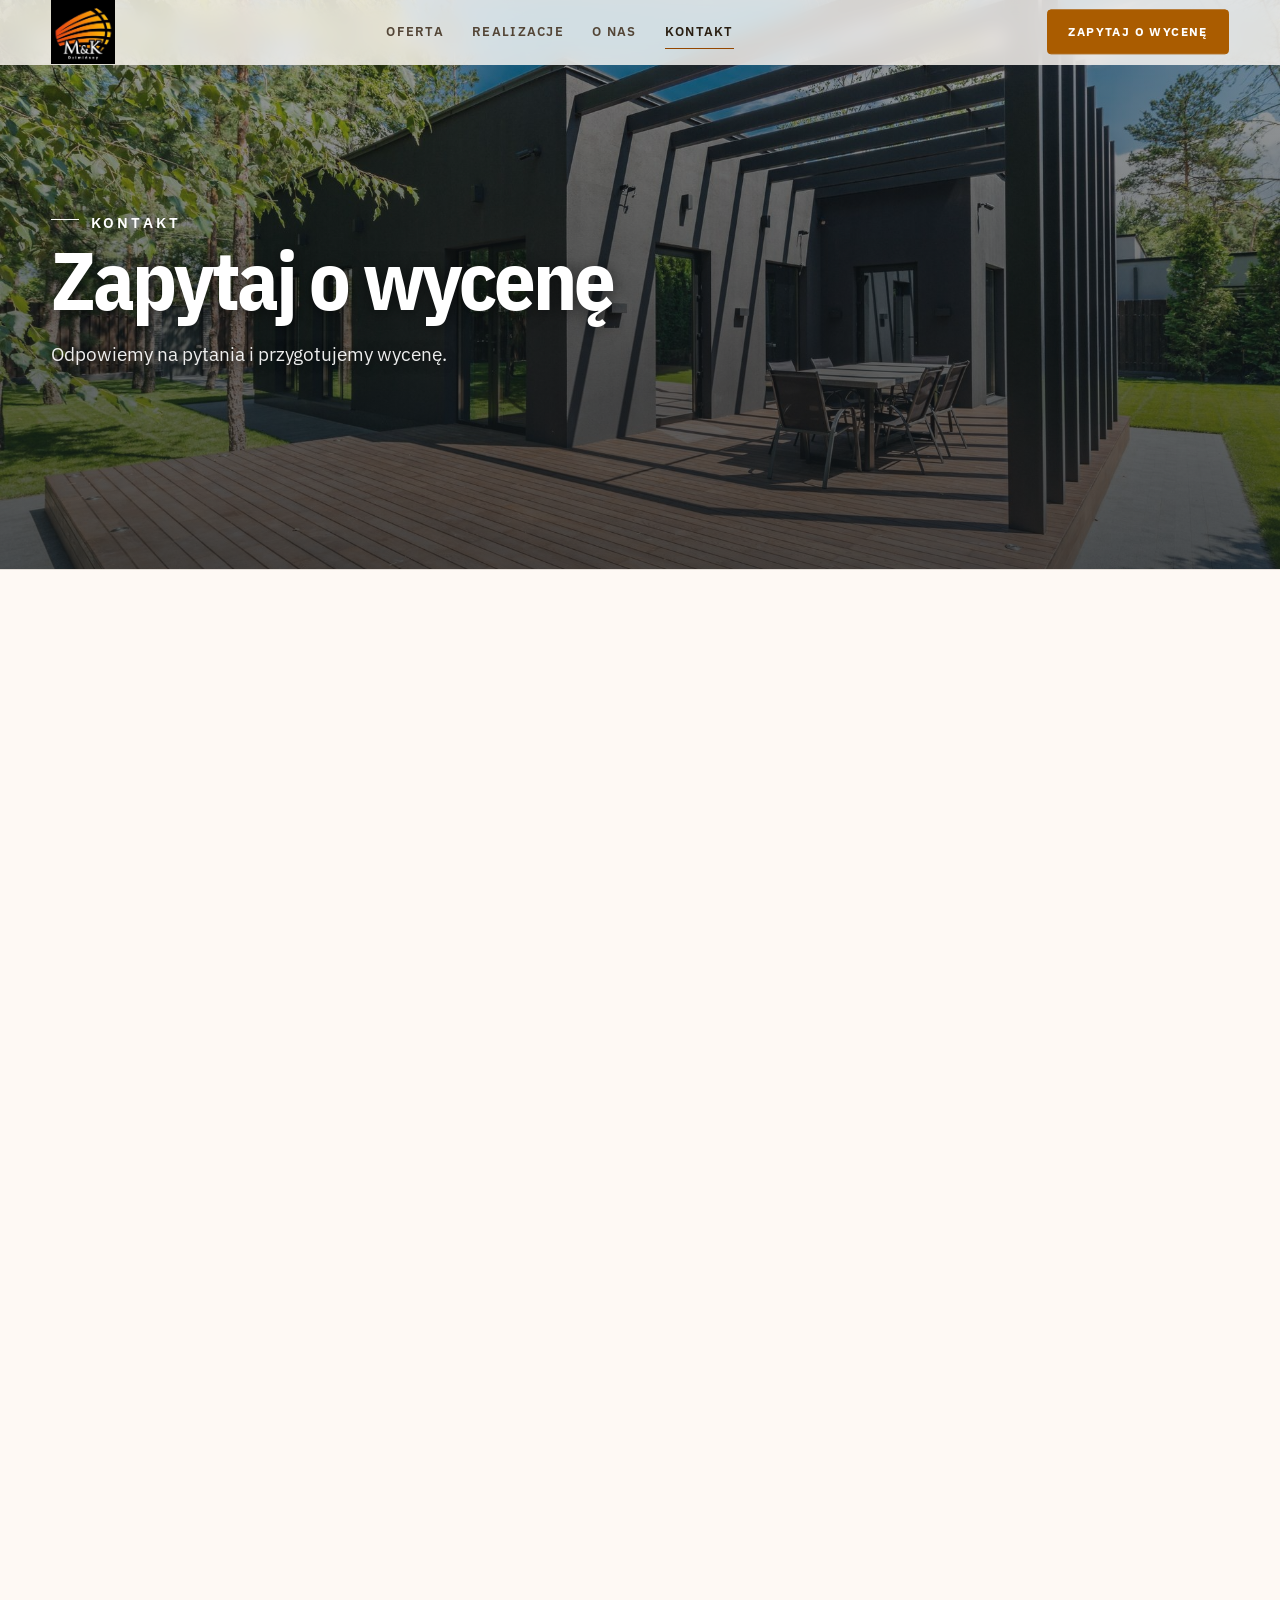
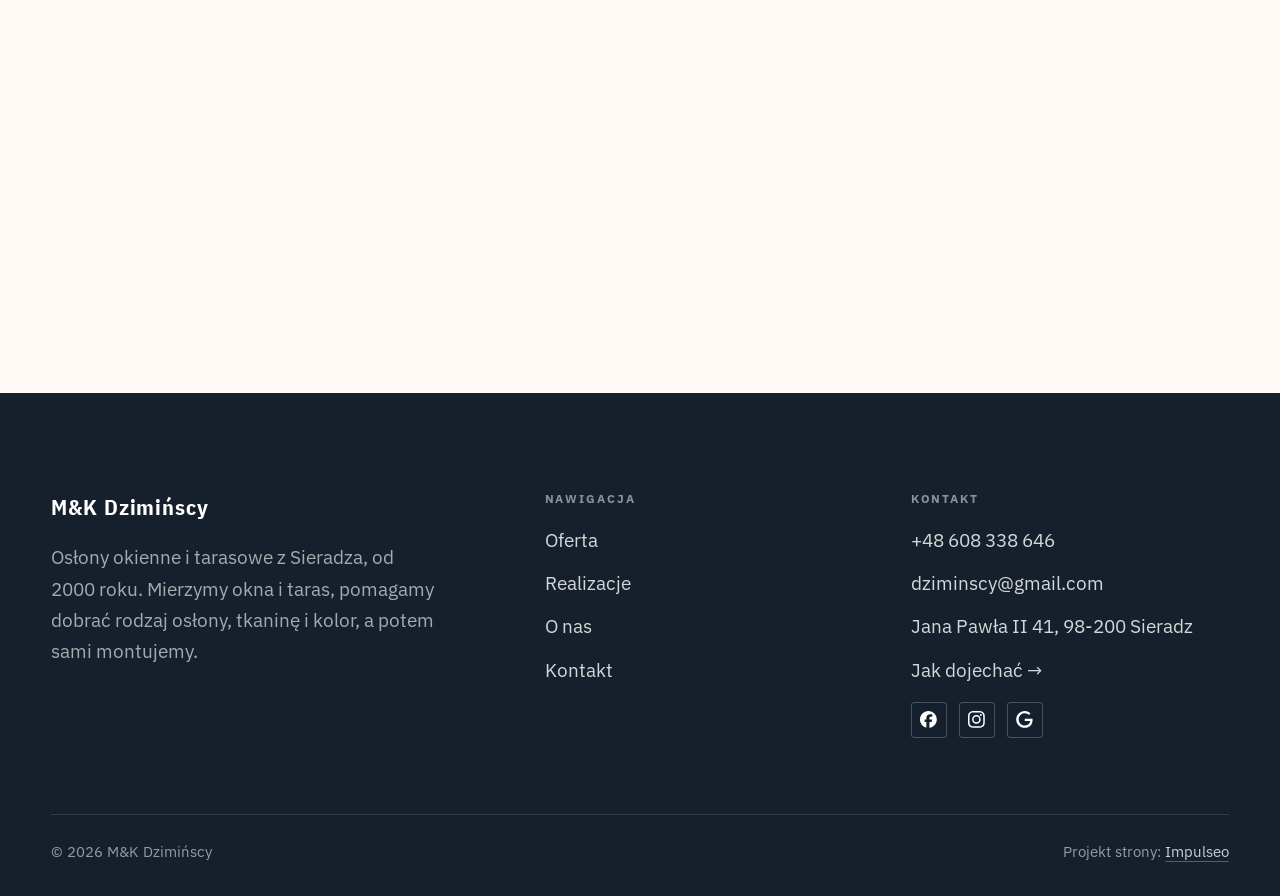
==== kontakt.html @ cc0db83b "Strona demo: m-k-dziminscy" ====
<!DOCTYPE html>
<html lang="pl">
<head>
<meta charset="UTF-8">
<meta name="viewport" content="width=device-width, initial-scale=1.0">
<title>Kontakt - M&amp;K Dzimińscy</title>
<meta name="description" content="Kontakt M&amp;K Dzimińscy - Jana Pawła II 41, 98-200 Sieradz">
<link rel="canonical" href="https://kris20032.github.io/m-k-dziminscy/kontakt.html">
<meta name="robots" content="noindex, nofollow">
<meta property="og:type" content="website">
<meta property="og:locale" content="pl_PL">
<meta property="og:site_name" content="M&amp;K Dzimińscy">
<meta property="og:title" content="Kontakt - M&amp;K Dzimińscy">
<meta property="og:description" content="Kontakt M&amp;K Dzimińscy - Jana Pawła II 41, 98-200 Sieradz">
<meta property="og:url" content="https://kris20032.github.io/m-k-dziminscy/kontakt.html">
<meta property="og:image" content="https://kris20032.github.io/m-k-dziminscy/img/og.jpg">
<meta property="og:image:width" content="1200">
<meta property="og:image:height" content="630">
<meta name="twitter:card" content="summary_large_image">
<link rel="preconnect" href="https://fonts.googleapis.com">
<link rel="preconnect" href="https://fonts.gstatic.com" crossorigin>
<link href="https://fonts.googleapis.com/css2?family=IBM+Plex+Sans+Condensed:wght@500;600;700&family=IBM+Plex+Sans:wght@400;500;600&display=swap" rel="stylesheet">
<link rel="stylesheet" href="assets/styles.css?v=2c5bec6b">
</head>
<body>

<header class="nav">
  <div class="wrap nav-inner">
    <a class="brand brand-has-logo" href="index.html"><img class="brand-logo" src="img/logo.jpg" alt="M&amp;K Dzimińscy" width="567" height="567" decoding="async"></a>
    <nav class="nav-links">
      <a href="oferta.html">Oferta</a>
      <a href="realizacje.html">Realizacje</a>
      <a href="o-nas.html">O nas</a>
      <a href="kontakt.html" class="active" aria-current="page">Kontakt</a>
      <a href="kontakt.html" class="btn btn-accent">Zapytaj o wycenę</a>
    </nav>
    <button class="nav-toggle" aria-label="Menu"><span></span><span></span><span></span></button>
  </div>
</header>

<main>
<section class="pagehead">
  <img src="img/ph3.jpg" alt="M&amp;K Dzimińscy - Zapytaj o wycenę">
  <div class="wrap">
    <span class="eyebrow">Kontakt</span>
    <h1>Zapytaj o wycenę</h1>
    <p>Odpowiemy na pytania i przygotujemy wycenę.</p>
  </div>
</section>
<section>
  <div class="wrap contact-grid">
    <div class="reveal">
      <span class="eyebrow">Dane kontaktowe</span>
      <h2 style="margin:var(--space-4) 0 var(--space-6)">M&K Dzimińscy</h2>
      <div class="info-list">
        <div class="info-row"><div class="ic"><svg class="ico-tel" width="16" height="16" viewBox="0 0 24 24" fill="none" aria-hidden="true"><path d="M6.6 10.8a15.5 15.5 0 0 0 6.6 6.6l2.2-2.2a1 1 0 0 1 1-.24 11.4 11.4 0 0 0 3.6.58 1 1 0 0 1 1 1V20a1 1 0 0 1-1 1A17 17 0 0 1 3 4a1 1 0 0 1 1-1h3.5a1 1 0 0 1 1 1c0 1.25.2 2.46.58 3.6a1 1 0 0 1-.25 1l-2.23 2.2Z" fill="currentColor"/></svg></div><div><div class="lbl">Telefon</div><a class="val" href="tel:+48608338646">+48 608 338 646</a></div></div>
        <div class="info-row"><div class="ic"><svg class="ico-mail" width="16" height="16" viewBox="0 0 24 24" fill="none" aria-hidden="true"><rect x="3.2" y="5.5" width="17.6" height="13" rx="1.6" stroke="currentColor" stroke-width="1.6"/><path d="M4 7l8 6 8-6" stroke="currentColor" stroke-width="1.6" stroke-linecap="round" stroke-linejoin="round"/></svg></div><div><div class="lbl">E-mail</div><a class="val" href="mailto:dziminscy@gmail.com">dziminscy@gmail.com</a></div></div>
        <div class="info-row"><div class="ic"><svg class="ico-pin" width="16" height="16" viewBox="0 0 24 24" fill="none" aria-hidden="true"><path d="M12 21s7-6.1 7-11.5A7 7 0 0 0 5 9.5C5 14.9 12 21 12 21Z" stroke="currentColor" stroke-width="1.6" fill="none"/><circle cx="12" cy="9.5" r="2.4" fill="currentColor"/></svg></div><div><div class="lbl">Adres</div><div class="val">Jana Pawła II 41, 98-200 Sieradz</div></div></div>
      </div>
    </div>
    <div class="reveal">
      <form class="form" action="https://formsubmit.co/dziminscy@gmail.com" method="POST">
        <input type="hidden" name="_subject" value="Zapytanie ze strony M&K Dzimińscy">
        <input type="hidden" name="_captcha" value="false">
        <input type="hidden" name="_template" value="table">
        <div class="fld"><label for="name">Imię / firma</label><input id="name" name="name" type="text" placeholder="np. Jan Kowalski" required></div>
        <div class="fld"><label for="email">E-mail</label><input id="email" name="email" type="email" placeholder="adres@email.pl" required></div>
        <div class="fld"><label for="phone">Telefon</label><input id="phone" name="phone" type="tel" placeholder="+48 ..."></div>
        <div class="fld"><label for="msg">Czego dotyczy zapytanie?</label><textarea id="msg" name="message" placeholder="Napisz krótko, w czym możemy pomóc" required></textarea></div>
        <button type="submit" class="btn btn-accent" style="width:100%;justify-content:center">Wyślij zapytanie <span class="arr">→</span></button>
        <p class="note">Wiadomość trafi bezpośrednio do nas. Można też zadzwonić: +48 608 338 646.</p>
      </form>
    </div>
  </div>
</section>
<section style="padding-top:0">
  <div class="wrap reveal">
    <iframe class="map" title="M&amp;K Dzimińscy - Sieradz" src="https://maps.google.com/maps?q=51.5901275%2C18.7257424&z=15&output=embed" loading="lazy" referrerpolicy="no-referrer-when-downgrade"></iframe>
  </div>
</section>
</main>

<footer>
  <div class="wrap">
    <div class="foot-grid">
      <div class="foot-brand">
        <div class="name">M&K Dzimińscy</div>
        <p>Osłony okienne i tarasowe z Sieradza, od 2000 roku. Mierzymy okna i taras, pomagamy dobrać rodzaj osłony, tkaninę i kolor, a potem sami montujemy.</p>
      </div>
      <div class="foot-col">
        <h4>Nawigacja</h4>
        <a href="oferta.html">Oferta</a>
        <a href="realizacje.html">Realizacje</a>
        <a href="o-nas.html">O nas</a>
        <a href="kontakt.html">Kontakt</a>
      </div>
      <div class="foot-col">
        <h4>Kontakt</h4>
        <a href="tel:+48608338646">+48 608 338 646</a>
        <a href="mailto:dziminscy@gmail.com">dziminscy@gmail.com</a>
        <p>Jana Pawła II 41, 98-200 Sieradz</p>
        <a href="https://maps.google.com/?cid=8143265650761474444&g_mp=Cidnb29nbGUubWFwcy5wbGFjZXMudjEuUGxhY2VzLlNlYXJjaFRleHQQAhgEIAA" target="_blank" rel="noopener">Jak dojechać →</a>
      <div class="foot-soc">
        <a class="soc" href="https://www.facebook.com/roletydziminscy/?locale=pl_PL" target="_blank" rel="noopener" aria-label="Facebook - M&amp;K Dzimińscy"><svg viewBox="0 0 24 24" aria-hidden="true" focusable="false"><path d="M9.101 23.691v-7.98H6.627v-3.667h2.474v-1.58c0-4.085 1.848-5.978 5.858-5.978.401 0 .955.042 1.468.103a8.68 8.68 0 0 1 1.141.195v3.325a8.623 8.623 0 0 0-.653-.036 26.805 26.805 0 0 0-.733-.009c-.707 0-1.259.096-1.675.309a1.686 1.686 0 0 0-.679.622c-.258.42-.374.995-.374 1.752v1.297h3.919l-.386 2.103-.287 1.564h-3.246v8.245C19.396 23.238 24 18.179 24 12.044c0-6.627-5.373-12-12-12s-12 5.373-12 12c0 5.628 3.874 10.35 9.101 11.647Z" fill="currentColor"/></svg></a>
        <a class="soc" href="https://www.instagram.com/roletydziminscy/" target="_blank" rel="noopener" aria-label="Instagram - M&amp;K Dzimińscy"><svg viewBox="0 0 24 24" aria-hidden="true" focusable="false"><path d="M7.0301.084c-1.2768.0602-2.1487.264-2.911.5634-.7888.3075-1.4575.72-2.1228 1.3877-.6652.6677-1.075 1.3368-1.3802 2.127-.2954.7638-.4956 1.6365-.552 2.914-.0564 1.2775-.0689 1.6882-.0626 4.947.0062 3.2586.0206 3.6671.0825 4.9473.061 1.2765.264 2.1482.5635 2.9107.308.7889.72 1.4573 1.388 2.1228.6679.6655 1.3365 1.0743 2.1285 1.38.7632.295 1.6361.4961 2.9134.552 1.2773.056 1.6884.069 4.9462.0627 3.2578-.0062 3.668-.0207 4.9478-.0814 1.28-.0607 2.147-.2652 2.9098-.5633.7889-.3086 1.4578-.72 2.1228-1.3881.665-.6682 1.0745-1.3378 1.3795-2.1284.2957-.7632.4966-1.636.552-2.9124.056-1.2809.0692-1.6898.063-4.948-.0063-3.2583-.021-3.6668-.0817-4.9465-.0607-1.2797-.264-2.1487-.5633-2.9117-.3084-.7889-.72-1.4568-1.3876-2.1228C21.2982 1.33 20.628.9208 19.8378.6165 19.074.321 18.2017.1197 16.9244.0645 15.6471.0093 15.236-.005 11.977.0014 8.718.0076 8.31.0215 7.0301.0839m.1402 21.6932c-1.17-.0509-1.8053-.2453-2.2287-.408-.5606-.216-.96-.4771-1.3819-.895-.422-.4178-.6811-.8186-.9-1.378-.1644-.4234-.3624-1.058-.4171-2.228-.0595-1.2645-.072-1.6442-.079-4.848-.007-3.2037.0053-3.583.0607-4.848.05-1.169.2456-1.805.408-2.2282.216-.5613.4762-.96.895-1.3816.4188-.4217.8184-.6814 1.3783-.9003.423-.1651 1.0575-.3614 2.227-.4171 1.2655-.06 1.6447-.072 4.848-.079 3.2033-.007 3.5835.005 4.8495.0608 1.169.0508 1.8053.2445 2.228.408.5608.216.96.4754 1.3816.895.4217.4194.6816.8176.9005 1.3787.1653.4217.3617 1.056.4169 2.2263.0602 1.2655.0739 1.645.0796 4.848.0058 3.203-.0055 3.5834-.061 4.848-.051 1.17-.245 1.8055-.408 2.2294-.216.5604-.4763.96-.8954 1.3814-.419.4215-.8181.6811-1.3783.9-.4224.1649-1.0577.3617-2.2262.4174-1.2656.0595-1.6448.072-4.8493.079-3.2045.007-3.5825-.006-4.848-.0608M16.953 5.5864A1.44 1.44 0 1 0 18.39 4.144a1.44 1.44 0 0 0-1.437 1.4424M5.8385 12.012c.0067 3.4032 2.7706 6.1557 6.173 6.1493 3.4026-.0065 6.157-2.7701 6.1506-6.1733-.0065-3.4032-2.771-6.1565-6.174-6.1498-3.403.0067-6.156 2.771-6.1496 6.1738M8 12.0077a4 4 0 1 1 4.008 3.9921A3.9996 3.9996 0 0 1 8 12.0077" fill="currentColor"/></svg></a>
        <a class="soc" href="https://maps.google.com/?cid=8143265650761474444&g_mp=Cidnb29nbGUubWFwcy5wbGFjZXMudjEuUGxhY2VzLlNlYXJjaFRleHQQAhgEIAA" target="_blank" rel="noopener" aria-label="Google - M&amp;K Dzimińscy"><svg viewBox="0 0 24 24" aria-hidden="true" focusable="false"><path d="M12.48 10.92v3.28h7.84c-.24 1.84-.853 3.187-1.787 4.133-1.147 1.147-2.933 2.4-6.053 2.4-4.827 0-8.6-3.893-8.6-8.72s3.773-8.72 8.6-8.72c2.6 0 4.507 1.027 5.907 2.347l2.307-2.307C18.747 1.44 16.133 0 12.48 0 5.867 0 .307 5.387.307 12s5.56 12 12.173 12c3.573 0 6.267-1.173 8.373-3.36 2.16-2.16 2.84-5.213 2.84-7.667 0-.76-.053-1.467-.173-2.053H12.48z" fill="currentColor"/></svg></a>
      </div>
      </div>
    </div>
    <div class="foot-bot">
      <span>© 2026 M&K Dzimińscy</span>
      <span>Projekt strony: <a class="foot-credit" href="https://impulseo.pl" target="_blank" rel="noopener">Impulseo</a></span>
    </div>
  </div>
</footer>
<div class="sticky-reserve"><a class="sr-book" href="kontakt.html">Zapytaj o wycenę</a><a class="sr-call" href="tel:+48608338646" aria-label="Zadzwoń"><svg class="ico-tel" width="16" height="16" viewBox="0 0 24 24" fill="none" aria-hidden="true"><path d="M6.6 10.8a15.5 15.5 0 0 0 6.6 6.6l2.2-2.2a1 1 0 0 1 1-.24 11.4 11.4 0 0 0 3.6.58 1 1 0 0 1 1 1V20a1 1 0 0 1-1 1A17 17 0 0 1 3 4a1 1 0 0 1 1-1h3.5a1 1 0 0 1 1 1c0 1.25.2 2.46.58 3.6a1 1 0 0 1-.25 1l-2.23 2.2Z" fill="currentColor"/></svg></a></div>
<div class="demo-wazne" data-do="2026-11-04" data-cykl="3" hidden><svg class="dw-ico" width="13" height="13" viewBox="0 0 24 24" fill="none" aria-hidden="true"><circle cx="12" cy="12" r="8.6" stroke="currentColor" stroke-width="1.8"/><path d="M12 7.2V12l3.3 2" stroke="currentColor" stroke-width="1.8" stroke-linecap="round"/></svg><span class="dw-txt"></span></div>

<script src="assets/main.js"></script>
</body>
</html>
---- assets/styles.css ----
/* ============================================================
   STOLBASZ — premium, architektoniczny B2B fit-out
   Jasna paleta, zero brązu. System wg premium-web-craft.
   Projekt strony: Impulseo (impulseo.pl)
   ============================================================ */

:root{
  /* PALETA — jasna, architektoniczna, chłodna */
  --paper:#F4F7FA;          /* główne tło */
  --paper-2:#E7EDF3;        /* sekcje alternatywne (chłodny jasny szary) */
  --paper-3:#E7EDF3;        /* delikatne wypełnienia */
  --ink:#16202C;            /* tekst główny — chłodny grafit */
  --ink-soft:#3A4654;       /* nagłówki drugorzędne */
  --muted:#5C6672;          /* tekst poboczny */
  --line:rgba(22,32,44,.12);/* hairline */
  --accent:#235E96;         /* stonowany petrol-slate — jedyny akcent */
  --accent-d:#1A4A78;
  --accent-soft:rgba(35,94,150,.10);
  --dark:#16202C;           /* sekcje ciemne (stopka/CTA) */

  /* HOVER ZDJĘĆ — JEDEN standard dla całego silnika (decyzja K. 04.08.2026, artefakt z wariantami).
     AKTUALNE (K.+Szymon 09.08.2026, wybór z artefaktu 6 wariantów): zoom 1.05 przy 1.4s -
     przy tak długim czasie mocniejszy kadr NIE skacze, tylko „oddycha". Poprzedni standard
     (1.02 / .55s z 04.08) odbierany jako dynamiczny i szybki.
     Spoczynek lekko przygaszony, ale TYLKO tam, gdzie jest mysz (@media hover:hover) —
     na telefonie zdjęcia zostają w pełnej jasności. */
  --img-zoom:1.05;                   /* K.+Szymon 09.08: wariant F z artefaktu porównawczego */
  --img-rest:brightness(.95) saturate(.99);
  --img-hot:brightness(1.06) saturate(1.05);
  --img-dur:1.4s;                    /* K.+Szymon 09.08 (wariant F): powoli = elegancko */
  --img-ease:cubic-bezier(.16,.84,.44,1);  /* miękki ogon, efekt „oddychania" */

  /* ODSTĘPY — skala 4/8 */
  --space-1:4px; --space-2:8px; --space-3:12px; --space-4:16px; --space-5:24px;
  --space-6:32px; --space-7:48px; --space-8:64px; --space-9:96px; --space-10:128px;

  /* TYPOGRAFIA — fluid clamp() (skala podbita 16.07.2026: większe, czytelniejsze litery — uwaga Adama) */
  --text-sm:clamp(.9rem,.87rem + .12vw,1rem);
  --text-base:clamp(1.08rem,1.04rem + .18vw,1.2rem);
  --text-lg:clamp(1.24rem,1.15rem + .34vw,1.44rem);
  --text-h3:clamp(1.34rem,1.22rem + .55vw,1.66rem);
  --text-h2:clamp(2.1rem,1.66rem + 2.1vw,3.1rem);
  --text-h1:clamp(2.9rem,2.1rem + 4vw,5.1rem);

  /* PROMIENIE — architektoniczne, raczej ostre */
  --r-sm:3px; --r-md:6px; --r-lg:10px;

  /* RUCH */
  --ease:cubic-bezier(.25,.46,.45,.94); --dur:.24s;

  /* CIENIE — miękkie, warstwowe */
  --sh-sm:0 1px 2px rgba(16,24,32,.04), 0 2px 8px rgba(16,24,32,.05);
  --sh-md:0 2px 6px rgba(16,24,32,.05), 0 12px 28px -8px rgba(16,24,32,.12);
  --sh-lg:0 6px 14px rgba(16,24,32,.07), 0 26px 56px -18px rgba(16,24,32,.22);

  --hairline:1px solid var(--line);

  --font-display:'IBM Plex Sans Condensed','IBM Plex Sans',sans-serif;
  --font-body:'IBM Plex Sans',sans-serif;
}

*{box-sizing:border-box;margin:0;padding:0}
html{scroll-behavior:smooth}
body{
  font-family:var(--font-body);
  font-size:var(--text-base);
  line-height:1.65;
  color:var(--ink);
  background:var(--paper);
  -webkit-font-smoothing:antialiased;
  text-rendering:optimizeLegibility;
}
img{max-width:100%;height:auto;display:block}  /* height:auto = width/height z atrybutów trzyma proporcje (TOP#12) */
a{color:inherit;text-decoration:none}

.wrap{width:min(92%,1180px);margin-inline:auto}
section{padding-block:clamp(52px,6.5vw,96px)}

h1,h2,h3{font-family:var(--font-display);font-weight:700;line-height:1.08;letter-spacing:-.02em;color:var(--ink)}
h1{font-size:var(--text-h1);letter-spacing:-.035em}
h2{font-size:var(--text-h2);letter-spacing:-.025em}
h3{font-size:var(--text-h3)}
/* MIARA — długość wiersza. WCAG 2.2 SC 1.4.8: max 80 znaków; Butterick: 45–90.
   68ch daje realnie 72–78 znaków polskiego tekstu, czyli z zapasem pod granicą.
   Wcześniej limit miał TYLKO <p> — <li>, <blockquote> i <dd> nie miały żadnego,
   i to jedyny powód, dla którego 23 bloki na dwóch oddanych stronach jadą po
   83–106 znaków w wierszu (pomiar 07.08.2026, bramka `miara`).
   ⚠️ Listy i definicje ograniczamy TYLKO bez klasy: `ul`/`ol` z klasą to u nas
   układ (siatki kafli, menu), a nie tekst ciągły — tam miarę wyznacza układ. */
/* 60ch, nie 68ch (K. 10.08): po zmianie fontów na węższe kroje (DM Sans i spółka)
   w 68ch mieściło się ~90 znaków - bramka pikselowa słusznie zgłaszała przekroczenie
   granicy 80. Pomiar na żywej przeglądarce: 60ch = 90 znaków, 53ch = ~78 znaków, czyli normę WCAG 1.4.8. */
:root{ --miara:53ch }
p{max-width:min(100%,var(--miara))}
blockquote,
ul:not([class])>li, ol:not([class])>li,
dl:not([class])>dd{max-width:min(100%,var(--miara))}

/* ⚠️ Świadomie BEZ wyjątku `.tile p,.card p,.svc p{max-width:none}`, choć nasuwa się sam:
   te akapity BYŁY już ograniczone (stare `p{max-width:65ch}`), więc „wyjątek" nie odblokowałby
   niczego nowego — tylko ROZLUŹNIŁ stan sprzed zmiany na wszystkich demach naraz.
   `figcaption` żadna z reguł wyżej nie dotyczy, więc też nie potrzebuje zwolnienia. */

/* ŁAMANIE. `balance` wyrównuje długości wierszy w nagłówku, `pretty` pilnuje ostatniego
   wiersza akapitu, żeby nie został w nim jeden wyraz. Obsługiwane od Chrome 117 /
   Safari 17.5; starsze przeglądarki po prostu ignorują tę własność.
   `text-wrap:pretty` nie występowało dotąd ANI RAZ w silniku ani w repo klientów. */
h1,h2,h3,.lead,.lede{text-wrap:balance}
p,li,blockquote,dd{text-wrap:pretty}

.eyebrow{
  font-family:var(--font-body);
  font-size:var(--text-sm);
  font-weight:600;
  letter-spacing:.18em;
  text-transform:uppercase;
  color:var(--accent);
  display:inline-flex;align-items:center;gap:var(--space-3);
}
/* flex:none + margin-top = kreska trzyma się PIERWSZEJ linii. Wcześniej align-items:center
   centrowało ją względem całego bloku i przy zawinięciu (długi kicker typu
   „…WNĘTRZ · LESZNO · OD 2019") druga linia lądowała z brzydkim wcięciem. */
.eyebrow{align-items:flex-start}
.eyebrow>*,.eyebrow{text-wrap:balance}   /* dlugi kicker lamal sie na sierote typu samo „2019" w drugiej linii */
.eyebrow::before{content:"";width:28px;height:1px;background:var(--accent);display:inline-block;flex:none;margin-top:.62em}

.muted{color:var(--muted)}
.lead{font-size:var(--text-lg);line-height:1.55;color:var(--ink-soft);max-width:50ch}

/* ---------- BUTTONS ---------- */
.btn{
  display:inline-flex;align-items:center;gap:var(--space-2);
  font-weight:600;font-size:var(--text-sm);letter-spacing:.02em;
  padding:var(--space-4) var(--space-6);
  border-radius:var(--r-sm);
  transition:transform var(--dur) var(--ease),box-shadow var(--dur) var(--ease),background var(--dur) var(--ease);
  cursor:pointer;border:1px solid transparent;
}
.btn-accent{background:var(--accent);color:#fff;box-shadow:var(--sh-sm)}
.btn-accent:hover{background:var(--accent-d);transform:translateY(-2px);box-shadow:var(--sh-md)}
.btn-accent:active{transform:translateY(0);box-shadow:var(--sh-sm)}
.btn-ghost{background:transparent;color:var(--ink);border-color:var(--line)}
.btn-ghost:hover{border-color:var(--accent);color:var(--accent);transform:translateY(-2px)}
.btn-light{background:#fff;color:var(--ink);box-shadow:var(--sh-sm)}
.btn-light:hover{transform:translateY(-2px);box-shadow:var(--sh-md)}
.btn .arr{transition:transform var(--dur) var(--ease)}
.btn:hover .arr{transform:translateX(4px)}

/* ---------- NAV ---------- */
.nav{
  position:sticky;top:0;z-index:50;
  background:color-mix(in srgb,var(--paper) 88%,transparent);
  backdrop-filter:saturate(140%) blur(10px);
  border-bottom:var(--hairline);
}
.nav-inner{display:flex;align-items:center;justify-content:space-between;gap:var(--space-5);height:72px}
/* ANTY-NACHODZENIE (K. 05.08.2026): długa nazwa firmy + przycisk z pełnym numerem nie mieściły się w pasku
   i flex ściskał linki PONIŻEJ ich treści - "Kontakt" wchodził na ramkę "Zadzwoń +48 ...". Teraz ustępuje
   nazwa marki (skrót wielokropkiem), a menu i przycisk nigdy się nie kurczą ani nie zachodzą na siebie. */
.brand{display:flex;flex-direction:column;line-height:1;min-width:0;flex:0 1 auto}
.brand .name{font-family:var(--font-display);font-weight:800;font-size:1.35rem;letter-spacing:.04em;white-space:nowrap;overflow:hidden;text-overflow:ellipsis}
.brand .sub{font-size:.62rem;letter-spacing:.34em;text-transform:uppercase;color:var(--muted);margin-top:5px;white-space:nowrap;overflow:hidden;text-overflow:ellipsis}
.nav-links{display:flex;align-items:center;gap:var(--space-6);flex:0 0 auto}
.nav-links a{font-size:var(--text-sm);font-weight:500;color:var(--ink-soft);position:relative;padding-block:4px;white-space:nowrap;transition:color var(--dur) var(--ease)}
.nav-links a::after{content:"";position:absolute;left:0;bottom:0;width:0;height:1.5px;background:var(--accent);transition:width var(--dur) var(--ease)}
.nav-links a:hover,.nav-links a.active{color:var(--ink)}
.nav-links a:hover::after,.nav-links a.active::after{width:100%}
.nav-links .btn{padding:var(--space-2) var(--space-5)}
/* przyciski w nav: właściwy kolor (przebij .nav-links a) + bez podkreślenia */
.nav-links a.btn-accent{color:#fff}
.nav-links a.btn-ghost,.nav-links a.btn-light{color:var(--ink)}
/* CTA w pasku: NIE podkreślenie spod linków menu, ale ten sam przelatujący błysk,
   co na wszystkich innych przyciskach (zgłoszenie K. 13.08.2026 - „na hero jest efekt
   światła przechodzącego przez przycisk, na navbarze go nie ma, a mają być identyczne").
   Reguła `.nav-links a::after` jest silniejsza od `.btn::after`, więc trzeba jej
   geometrię wyzerować i wpisać połysk z nazwy - samo `display:none` gasiło efekt. */
.nav-links a.btn::after{
  display:block;content:"";position:absolute;inset:0;z-index:-1;pointer-events:none;
  width:auto;height:auto;border-radius:inherit;   /* kasuje geometrię podkreślenia (width:0;height:1.5px) */
  background:linear-gradient(100deg,transparent 32%,rgba(255,255,255,.20) 50%,transparent 68%);
  translate:-120% 0}
@media (prefers-reduced-motion:no-preference){
  .nav-links a.btn:hover::after{translate:120% 0;transition:translate .75s var(--mt-ease,cubic-bezier(.16,.84,.44,1))}
}
.nav-toggle{display:none;background:none;border:none;cursor:pointer;flex-direction:column;gap:5px;padding:8px}
.nav-toggle span{width:24px;height:2px;background:var(--ink);transition:var(--dur)}
/* Ciasny zakres MIĘDZY menu mobilnym a pełnym pulpitem: zbijamy odstępy i nazwę marki,
   żeby wszystko zmieściło się naturalnie, zanim w ogóle dojdzie do skracania wielokropkiem. */
@media(max-width:1280px) and (min-width:921px){
  .nav-links{gap:var(--space-4)}
  .nav-links .btn{padding:var(--space-2) var(--space-4)}
  .brand .name{font-size:1.15rem}
}

/* ---------- HERO (split) ---------- */
.hero{position:relative;overflow:hidden;border-bottom:var(--hairline)}
.hero-grid{display:grid;grid-template-columns:1.05fr .95fr;gap:clamp(24px,4vw,60px);align-items:center;
  padding-block:clamp(36px,4.5vw,64px)}
.hero-copy .eyebrow{margin-bottom:var(--space-5)}
.hero-copy h1{margin-bottom:var(--space-5)}
.hero-copy .lead{margin-bottom:var(--space-7)}
.hero-actions{display:flex;flex-wrap:wrap;gap:var(--space-4)}
.hero-art{position:relative;aspect-ratio:4/3;border-radius:var(--r-lg);overflow:hidden;box-shadow:var(--sh-lg)}
.hero-art img{width:100%;height:100%;object-fit:cover}
.hero-art::after{content:"";position:absolute;inset:0;background:linear-gradient(180deg,transparent 55%,rgba(18,24,28,.28))}
.hero-badge{position:absolute;left:var(--space-5);bottom:var(--space-5);z-index:2;
  background:rgba(252,252,251,.94);backdrop-filter:blur(4px);
  border-radius:var(--r-md);padding:var(--space-4) var(--space-5);box-shadow:var(--sh-md);max-width:78%}
.hero-badge strong{display:block;font-family:var(--font-display);font-size:1rem;letter-spacing:-.01em}
.hero-badge span{font-size:var(--text-sm);color:var(--muted)}

/* ---------- HERO duży / kinowy (strona główna) ---------- */
.hero-cine{position:relative;min-height:clamp(560px,82vh,840px);min-height:clamp(560px,82svh,840px);display:flex;align-items:center;overflow:hidden;border-bottom:var(--hairline)}
.hero-cine>img{position:absolute;inset:0;width:100%;height:100%;object-fit:cover;z-index:0}
.hero-cine::after{content:"";position:absolute;inset:0;z-index:1;
  background:linear-gradient(95deg,rgba(13,18,23,.86) 0%,rgba(13,18,23,.64) 32%,rgba(13,18,23,.24) 62%,rgba(13,18,23,.04) 100%)}
.hero-cine .wrap{position:relative;z-index:2;padding-block:var(--space-8)}
.hero-cine .hero-copy{max-width:660px}
.hero-cine .eyebrow{color:#fff;margin-bottom:var(--space-5)}
.hero-cine .eyebrow::before{background:#fff}
.hero-cine h1{color:#fff;margin-bottom:var(--space-5);font-size:clamp(2.9rem,2rem + 4.4vw,5.2rem);text-wrap:balance}
.hero-cine .lead{color:rgba(255,255,255,.92);max-width:48ch;margin-bottom:var(--space-7)}
.hero-cine .hero-actions{display:flex;flex-wrap:wrap;gap:var(--space-4)}
/* NISKIE OKNO (laptop z dokiem i paskami przeglądarki ma ~700-780 px wysokości widoku):
   H1 do 5.2rem + długi lead nie mieściły się i przyciski wypadały POD krawędź ekranu -
   klient widział stronę bez ani jednego CTA. Skalujemy w dół, zamiast przycinać treść. */
@media(min-width:821px) and (max-height:820px){
  .hero-cine{min-height:clamp(520px,94svh,780px)}
  .hero-cine .wrap{padding-block:var(--space-6)}
  .hero-cine h1{font-size:clamp(2.2rem,1.5rem + 2.6vw,3.6rem);margin-bottom:var(--space-4)}
  .hero-cine .eyebrow{margin-bottom:var(--space-4)}
  .hero-cine .lead{margin-bottom:var(--space-5);max-width:44ch}
}
@media(max-width:680px){
  .hero-cine{min-height:clamp(520px,76vh,640px);min-height:clamp(520px,76svh,640px);align-items:flex-end}
  .hero-cine::after{background:linear-gradient(0deg,rgba(13,18,23,.9) 6%,rgba(13,18,23,.45) 55%,rgba(13,18,23,.25) 100%)}
  .hero-cine .wrap{padding-bottom:var(--space-9)}
  /* TELEFON (~90% oglądających): lead potrafił zająć 8 linii i zepchnąć CTA poza pierwszy ekran.
     Zwężamy interlinię i skalę - treści nie ucinamy, bo to ona sprzedaje. */
  .hero-cine .lead{font-size:.98rem;line-height:1.5;margin-bottom:var(--space-5)}
  .hero-cine .eyebrow{font-size:.72rem;letter-spacing:.13em;margin-bottom:var(--space-4)}
  .hero-cine .eyebrow::before{width:20px}
  .hero-cine h1{margin-bottom:var(--space-4)}
}

/* full-bleed hero variant (podstrony) */
.pagehead{position:relative;min-height:46vh;min-height:46svh;display:flex;align-items:flex-end;overflow:hidden;border-bottom:var(--hairline)}
.pagehead img{position:absolute;inset:0;width:100%;height:100%;object-fit:cover}
/* 10.08.2026 (decyzja K.): mocniejsze przyciemnienie + cień pod tekstem. Bramka mierzyła na
   nagłówkach podstron 3,38-3,43:1 przy wymaganych 4,5 — jasne zdjęcie (hala, śnieg, niebo)
   podchodziło pod biały tekst. Zdjęcia klientów są różne, więc kontrast musi dawać WARSTWA,
   a nie szczęśliwy dobór kadru. */
.pagehead::after{content:"";position:absolute;inset:0;background:linear-gradient(180deg,rgba(18,24,28,.40),rgba(18,24,28,.76))}
.pagehead .wrap{position:relative;z-index:2;padding-block:var(--space-9);color:#fff}
.pagehead h1{color:#fff;max-width:18ch;text-shadow:0 2px 16px rgba(0,0,0,.55)}
.pagehead .eyebrow{color:#fff}
.pagehead .eyebrow::before{background:#fff}
.pagehead p{color:rgba(255,255,255,.92);margin-top:var(--space-4);max-width:54ch;text-shadow:0 1px 12px rgba(0,0,0,.5)}

/* ---------- STRIP (pasek skrótów / liczby) ---------- */
.strip{background:var(--dark);color:#fff}
/* PASEK HASEŁ — standard 04.08.2026 (decyzja K.): 5 haseł w JEDNYM rzędzie, tekst WYŚRODKOWANY,
   węższe marginesy boczne niż reszta strony (pasek ma iść szerzej), równe wysokości kolumn. */
.strip .wrap{width:min(96%,1440px);display:grid;grid-template-columns:repeat(5,1fr);
  gap:var(--space-5);padding-block:var(--space-7);align-items:stretch}
.strip .item .k{font-family:var(--font-display);font-size:clamp(1.05rem,.82rem + .85vw,1.55rem);
  font-weight:800;letter-spacing:-.02em;color:#fff;line-height:1.18;text-wrap:balance}
.strip .item .v{font-size:var(--text-sm);color:rgba(255,255,255,.66);margin-top:var(--space-2);line-height:1.4}
.strip .item{border-left:2px solid var(--accent);padding-inline:var(--space-4);
  text-align:center;display:flex;flex-direction:column;justify-content:center}
/* liczba kolumn = liczba haseł, żeby ostatnie nie zostawało samo w drugim rzędzie.
   Klasę n-N nadaje multipage.py; domyślnie (bez klasy) pasek jest 5-kolumnowy. */
.strip.n-2 .wrap{grid-template-columns:repeat(2,1fr)}
.strip.n-3 .wrap{grid-template-columns:repeat(3,1fr)}
.strip.n-4 .wrap{grid-template-columns:repeat(4,1fr);gap:var(--space-6)}
.strip.n-4 .item .k{font-size:clamp(1.3rem,1rem + 1.1vw,2rem)}
.strip.n-6 .wrap{grid-template-columns:repeat(6,1fr);gap:var(--space-4)}
.strip.n-6 .item .k{font-size:clamp(.98rem,.8rem + .7vw,1.35rem)}
/* równe łamanie: zamiast "długa linia + jedno słowo" obie linie zbliżonej długości */
.strip .item .k{text-wrap:balance}

/* ---------- SECTION HEAD ---------- */
.head{max-width:48rem;margin-bottom:var(--space-8)}
.head.center{margin-inline:auto;text-align:center}
.head .eyebrow{margin-bottom:var(--space-4)}
.head h2{margin-bottom:var(--space-4)}
.head p{color:var(--muted);font-size:var(--text-lg);line-height:1.55}
.head.center p{margin-inline:auto}

/* ---------- INTRO SPLIT ---------- */
.split{display:grid;grid-template-columns:.92fr 1.08fr;gap:clamp(28px,5vw,80px);align-items:center}
.split.rev{grid-template-columns:1.08fr .92fr}
.split.rev .split-art{order:-1}
.split-art{position:relative;aspect-ratio:5/4;border-radius:var(--r-lg);overflow:hidden;box-shadow:var(--sh-lg)}
.split-art img{width:100%;height:100%;object-fit:cover}
.split-copy h2{margin-bottom:var(--space-5)}
.split-copy p+p{margin-top:var(--space-4)}
.split-copy .btn{margin-top:var(--space-6)}

/* ---------- SERVICES (zakres) ---------- */
.svc-grid{display:grid;grid-template-columns:repeat(auto-fit,minmax(280px,1fr));gap:var(--space-5)}
.svc{background:#fff;border:var(--hairline);border-radius:var(--r-md);padding:var(--space-7) var(--space-6);
  transition:transform var(--dur) var(--ease),box-shadow var(--dur) var(--ease),border-color var(--dur) var(--ease);
  position:relative;overflow:hidden}
.svc::before{content:"";position:absolute;left:0;top:0;width:3px;height:0;background:var(--accent);transition:height var(--dur) var(--ease)}
.svc:hover{transform:translateY(-4px);box-shadow:var(--sh-md);border-color:transparent}
.svc:hover::before{height:100%}
.svc .ic{font-family:var(--font-display);font-size:.8rem;font-weight:700;letter-spacing:.12em;color:var(--accent);margin-bottom:var(--space-4)}
.svc h3{margin-bottom:var(--space-3);font-size:1.22rem}
.svc p{color:var(--muted);font-size:var(--text-base);line-height:1.6}

/* big detailed service rows */
.svc-row{display:grid;grid-template-columns:.8fr 1.2fr;gap:clamp(20px,4vw,60px);align-items:center;padding-block:var(--space-8)}
.svc-row+.svc-row{border-top:var(--hairline)}
.svc-row.rev{grid-template-columns:1.2fr .8fr}
/* Naprzemienny układ wierszy oferty: co drugi wiersz ma zdjęcie po PRAWEJ.
   Było `order:-1` — martwy kod, bo zdjęcie i tak jest pierwszym dzieckiem w HTML,
   więc wszystkie wiersze wyglądały identycznie (zdjęcie zawsze z lewej), a `rev`
   zmieniało tylko szerokość kolumn. Znalezione 29.07.2026 przy różnicowaniu kierunków
   animacji (pomiar pozycji: art.mid 390/502 przy row.mid 756 — zawsze lewa strona). */
.svc-row.rev .svc-row-art{order:2}
.svc-row-art{aspect-ratio:4/3;border-radius:var(--r-md);overflow:hidden;box-shadow:var(--sh-md)}
.svc-row-art img{width:100%;height:100%;object-fit:cover}
.svc-row h3{font-size:1.5rem;margin-bottom:var(--space-4)}
.svc-row .num{font-family:var(--font-display);font-size:.85rem;font-weight:700;letter-spacing:.14em;color:var(--accent);display:block;margin-bottom:var(--space-3)}
.svc-row ul{list-style:none;margin-top:var(--space-4);display:flex;flex-direction:column;gap:var(--space-2)}
.svc-row li{position:relative;padding-left:var(--space-5);color:var(--muted);font-size:var(--text-base)}
.svc-row li::before{content:"";position:absolute;left:0;top:.62em;width:8px;height:1px;background:var(--accent)}

/* ---------- GALLERY (realizacje) ---------- */
.gallery{display:grid;grid-template-columns:repeat(12,1fr);gap:var(--space-4);grid-auto-rows:200px}
/* GALERIA MASONRY — pionowe zdjęcia (portrety beauty/wellness) bez przycinania: kolumny, height auto */
.gallery-masonry{column-count:3;column-gap:var(--space-4)}
@media(max-width:900px){.gallery-masonry{column-count:2}}
@media(max-width:560px){.gallery-masonry{column-count:1}}
.gallery-masonry .m-tile{break-inside:avoid;margin:0 0 var(--space-4);padding:0;position:relative;overflow:hidden;border-radius:var(--r-md);border:1px solid var(--line)}
.gallery-masonry .m-tile img{width:100%;height:auto;display:block}
.gallery-masonry .m-tile .cap{position:absolute;left:0;right:0;bottom:0;padding:var(--space-4);color:#fff;background:linear-gradient(0deg,rgba(0,0,0,.55),transparent);font-size:var(--text-sm)}
.gallery-masonry .m-tile .cap small{display:block;font-weight:400;opacity:.78;letter-spacing:.04em;text-transform:uppercase;font-size:.66rem;margin-top:3px}
.tile{position:relative;overflow:hidden;border-radius:var(--r-md);box-shadow:var(--sh-sm);
  transition:transform var(--dur) var(--ease),box-shadow var(--dur) var(--ease)}
.tile img{width:100%;height:100%;object-fit:cover;
  transition:transform var(--img-dur) var(--img-ease),filter var(--img-dur) var(--img-ease)}
.tile:hover{box-shadow:var(--sh-md)}
.tile .cap{position:absolute;left:0;right:0;bottom:0;padding:var(--space-5) var(--space-4) var(--space-4);
  /* mocniejszy spad + cien pod tekstem: na JASNYCH zdjeciach klienta (biale fronty, sciany)
     slaby gradient dawal kontrast ~1.5:1 zamiast wymaganych 3.6:1 (bramka wygladu, 10.08.2026) */
  background:linear-gradient(transparent 10%,rgba(18,24,28,.55) 40%,rgba(18,24,28,.88) 68%,rgba(18,24,28,.99));color:#fff;
  text-shadow:0 1px 2px rgba(0,0,0,.85),0 2px 10px rgba(0,0,0,.55);
  font-size:var(--text-sm);font-weight:600;letter-spacing:.01em;
  opacity:0;transform:translateY(8px);transition:var(--dur) var(--ease)}
.tile:hover .cap{opacity:1;transform:translateY(0)}
.tile .cap small{display:block;font-weight:400;opacity:.78;letter-spacing:.04em;text-transform:uppercase;font-size:.66rem;margin-top:3px}
/* bento spans */
.t-wide{grid-column:span 6}
.t-tall{grid-column:span 6;grid-row:span 2}
.t-std{grid-column:span 6}
.t-third{grid-column:span 4}
.t-two3{grid-column:span 8}

/* ---------- TRUST / WIARYGODNOŚĆ ---------- */
.trust{background:var(--paper-2)}
.trust-grid{display:grid;grid-template-columns:repeat(auto-fit,minmax(240px,1fr));gap:var(--space-5);margin-top:var(--space-7)}
.trust-card{background:#fff;border-radius:var(--r-md);padding:var(--space-7) var(--space-6);box-shadow:var(--sh-sm);border-top:3px solid var(--accent)}
.trust-card .big{font-family:var(--font-display);font-size:clamp(1.8rem,1.3rem + 1.6vw,2.6rem);font-weight:800;letter-spacing:-.02em;color:var(--ink);line-height:1}
.trust-card h3{font-size:1.12rem;margin:var(--space-3) 0 var(--space-2)}
.trust-card p{color:var(--muted);font-size:var(--text-base);line-height:1.55}

/* ---------- CTA band ---------- */
.cta{background:var(--dark);color:#fff;position:relative;overflow:hidden}
/* telefon w CTA: na ciemnym tle biały (domyślnie), rodziny z JASNYM tłem CTA
   nadpisują to u siebie - wcześniej kolor siedział w stylu inline i wygrywał z rodziną. */
.cta .btn-ghost-cta{color:#fff;border-color:rgba(255,255,255,.3)}
.cta .wrap{display:grid;grid-template-columns:1.4fr .6fr;gap:var(--space-7);align-items:center;position:relative;z-index:2}
.cta h2{color:#fff;max-width:20ch}
.cta p{color:rgba(255,255,255,.74);margin-top:var(--space-4)}
.cta-actions{display:flex;flex-direction:column;gap:var(--space-3);align-items:flex-start}
.cta::before{content:"";position:absolute;right:-80px;top:-80px;width:360px;height:360px;border-radius:50%;
  background:radial-gradient(circle,var(--accent-soft),transparent 70%)}

/* ---------- CONTACT ---------- */
.contact-grid{display:grid;grid-template-columns:.85fr 1.15fr;gap:clamp(28px,4vw,56px);align-items:start}
.info-list{display:flex;flex-direction:column;gap:var(--space-2)}
.info-row{display:flex;gap:var(--space-4);align-items:flex-start;padding-block:var(--space-4);border-bottom:var(--hairline)}
.info-row .ic{flex:none;width:42px;height:42px;display:grid;place-items:center;border-radius:50%;
  background:var(--accent-soft);color:var(--accent);font-size:1.05rem}
.info-row .lbl{font-size:.72rem;letter-spacing:.14em;text-transform:uppercase;color:var(--muted)}
.info-row .val{font-weight:600;font-size:var(--text-base);margin-top:2px}
.info-row a.val:hover{color:var(--accent)}
.map{border:none;border-radius:var(--r-lg);box-shadow:var(--sh-md);width:100%;height:100%;min-height:380px;filter:grayscale(.2) contrast(1.02)}
.form{background:#fff;border:var(--hairline);border-radius:var(--r-lg);padding:clamp(24px,3vw,40px);box-shadow:var(--sh-sm)}
.form .fld{margin-bottom:var(--space-5)}
.form label{display:block;font-size:var(--text-sm);font-weight:600;margin-bottom:var(--space-2)}
.form input,.form textarea{width:100%;font-family:inherit;font-size:var(--text-base);color:var(--ink);
  padding:var(--space-4);border:var(--hairline);border-radius:var(--r-sm);background:var(--paper);transition:border-color var(--dur)}
.form input:focus,.form textarea:focus{outline:none;border-color:var(--accent);background:#fff}
.form textarea{resize:vertical;min-height:120px}
.form .note{font-size:var(--text-sm);color:var(--muted);margin-top:var(--space-3)}

/* ---------- FOOTER ---------- */
footer{background:var(--dark);color:#fff;padding-block:var(--space-9) var(--space-6)}
.foot-grid{display:grid;grid-template-columns:1.4fr 1fr 1fr;gap:var(--space-7);margin-bottom:var(--space-8)}
.foot-brand .name{font-family:var(--font-display);font-weight:800;font-size:1.4rem;letter-spacing:.04em}
.foot-brand p{color:rgba(255,255,255,.62);margin-top:var(--space-4);font-size:var(--text-base);max-width:38ch}
.foot-col h4{font-size:.74rem;letter-spacing:.16em;text-transform:uppercase;color:rgba(255,255,255,.5);margin-bottom:var(--space-4)}
.foot-col a,.foot-col p{display:block;color:rgba(255,255,255,.82);font-size:var(--text-base);margin-bottom:var(--space-3)}
.foot-col a:hover{color:#fff}
.foot-bot{border-top:1px solid rgba(255,255,255,.12);padding-top:var(--space-5);display:flex;justify-content:space-between;flex-wrap:wrap;gap:var(--space-3);
  font-size:var(--text-sm);color:rgba(255,255,255,.55)}
.foot-bot a:hover{color:#fff}
/* Podpis w stopce = klikalny link do impulseo.pl (31.07.2026). Ma być WIDOCZNIE klikalny,
   ale nie krzyczeć - stąd sam kolor jaśniejszy + delikatne podkreślenie na najeździe. */
.foot-bot a.foot-credit{color:rgba(255,255,255,.78);text-decoration:none;border-bottom:1px solid rgba(255,255,255,.28)}
.foot-bot a.foot-credit:hover{color:#fff;border-bottom-color:#fff}

/* ---------- REVEAL ---------- */
.reveal{opacity:0;transform:translateY(22px);transition:opacity .6s var(--ease),transform .6s var(--ease)}
.reveal.in{opacity:1;transform:none}

/* ---------- RESPONSIVE ---------- */
@media(max-width:920px){
  .hero-grid,.split,.split.rev,.svc-row,.svc-row.rev,.cta .wrap,.contact-grid,.foot-grid{grid-template-columns:1fr}
  .split.rev .split-art,.svc-row.rev .svc-row-art{order:0}
  .hero-art{aspect-ratio:16/10;max-height:420px}
  .strip .wrap,.strip.n-2 .wrap,.strip.n-3 .wrap,.strip.n-4 .wrap,.strip.n-6 .wrap{grid-template-columns:repeat(2,1fr);gap:var(--space-6)}
  .strip .item .k,.strip.n-6 .item .k{font-size:clamp(1.3rem,1.1rem + 1vw,2rem)}
  .gallery{grid-auto-rows:180px}
  .t-wide,.t-tall,.t-std,.t-third,.t-two3{grid-column:span 6}
  .t-tall{grid-row:span 1}
  .cta-actions{flex-direction:row;flex-wrap:wrap}
  .foot-grid{gap:var(--space-6)}
}
@media(max-width:680px){
  .nav-links{position:fixed;inset:72px 0 auto 0;background:var(--paper);flex-direction:column;align-items:stretch;
    gap:0;padding:var(--space-4) 6%;border-bottom:var(--hairline);box-shadow:var(--sh-md);
    transform:translateY(-120%);transition:transform var(--dur) var(--ease)}
  .nav-links.open{transform:translateY(0)}
  .nav-links a{padding-block:var(--space-4);border-bottom:var(--hairline)}
  .nav-links .btn{margin-top:var(--space-3);justify-content:center}
  .nav-toggle{display:flex}
  .strip .wrap,.strip.n-2 .wrap,.strip.n-3 .wrap,.strip.n-4 .wrap,.strip.n-6 .wrap{grid-template-columns:1fr}
  .gallery{grid-template-columns:repeat(6,1fr)}
  .foot-grid{grid-template-columns:1fr}
}
@media(prefers-reduced-motion:reduce){
  /* audyt 09.08 TOP#14: samo skrócenie duration przy animacji INFINITE = stroboskop
     (pętla .01ms miga ekranem); iteration-count:1 gasi pętlę naprawdę. Pseudoelementy
     też - tła hero (gastro/studio) animują ::before/img, blanket na * ich nie łapał. */
  *,*::before,*::after{animation-duration:.01ms!important;animation-iteration-count:1!important;animation-delay:0s!important;transition:none!important}
  .reveal{opacity:1!important;transform:none!important}
  html{scroll-behavior:auto}
}

/* ============================================================
   PREMIUM LAYER — destylat deep-researchu branż (anty-AI, spokój).
   Zmienne STOLBASZ (--accent/--ink/--paper/--line/--dark). Ruch ledwo
   zauważalny, krzywa cubic-bezier(.16,.84,.44,1); prefers-reduced-motion
   pokryte blanketem wyżej. Karty hairline zamiast cieni = #1 sygnał „nie-AI".
   ============================================================ */

/* więcej oddechu między sekcjami (liderzy: 110-130px) */
section{padding-block:clamp(64px,8vw,128px)}

/* 1) Aksamitny reveal — dłuższa, miękka krzywa zamiast „skoku" */
.reveal{transition:opacity .9s cubic-bezier(.16,.84,.44,1),transform .9s cubic-bezier(.16,.84,.44,1);will-change:opacity,transform}
/* stagger TYLKO w galerii (tam pozycja = porządek dzieci) */
.gallery .reveal:nth-child(2){transition-delay:.07s}
.gallery .reveal:nth-child(3){transition-delay:.14s}
.gallery .reveal:nth-child(4){transition-delay:.21s}
.gallery .reveal:nth-child(5){transition-delay:.28s}
.gallery .reveal:nth-child(6){transition-delay:.35s}

/* 2) Hero STATYCZNY na .hero-cine — Ken Burns CAŁKIEM WYŁĄCZONY 26.06 (3. zgłoszenie Szymona).
   GENEZA: animowanie scale na <img> hero z teksturami (cegły/framugi) re-samplinguje obraz
   klatka po klatce → na części ekranów drobne drganie/shimmer = „heroshot się trzęsie".
   translateY usunięto wcześniej, scale-only + will-change/GPU NIE wystarczyły do GWARANCJI gładkości.
   Krzysztof zażądał pewności („make sure, że błąd się nie pojawi") > efekt. Zero animacji = 0% drgania.
   Delikatny zoom zostaje TYLKO w pełnoekranowych hero gastro/studio (hg-bg/hs-bg — tło, inny
   mechanizm, chwalone, nigdy nie zgłaszane). NIE wracać do KB na .hero-cine bez realnego testu
   na sprzęcie klienta — to ryzyko regresji „trzęsienia”. */
/* BEZPIECZNY "wow" na hero = jednorazowy FADE-IN (opacity), nie zoom.
   opacity nie dotyka bitmapy → gładkie na KAŻDYM zdjęciu/ekranie/GPU, zero ryzyka migotania.
   Geometryczny ruch (scale/translate) na .hero-cine jest ZAKAZANY (bramka pilnuje). */
@keyframes heroFade{from{opacity:0}to{opacity:1}}
.hero-cine>img{transform:none;animation:heroFade 1.1s ease-out both}

/* 3) Akcentowy hairline pod nagłówkiem sekcji, który „rysuje się" przy wejściu */
.head h2{position:relative;padding-bottom:18px}
.head h2::after{content:"";position:absolute;left:0;bottom:0;height:1px;width:0;background:var(--accent);transition:width 1s cubic-bezier(.16,.84,.44,1) .15s}
.head.center h2::after{left:50%;transform:translateX(-50%)}
.head.reveal.in h2::after,.head.center.reveal.in h2::after{width:54px}

/* 4) Karty HAIRLINE zamiast cieni/zaokrągleń (najmocniejszy anty-AI detal) */
.svc{background:transparent;border:1px solid var(--line);border-radius:var(--r-sm);box-shadow:none}
.svc:hover{box-shadow:none;border-color:var(--accent);transform:translateY(-3px)}
.trust-card{background:transparent;box-shadow:none;border:1px solid var(--line);border-top:2px solid var(--accent);border-radius:var(--r-sm)}
.tile{box-shadow:none;border-radius:var(--r-sm)}
.tile:hover{box-shadow:none}

/* 5) Sticky-nav kondensuje się po przewinięciu (sygnał dopracowania) */
.nav{transition:box-shadow .4s ease,background .4s ease}
.nav.is-stuck{box-shadow:0 1px 0 var(--line),0 14px 30px -24px rgba(0,0,0,.45)}
.nav-inner{transition:height .35s var(--ease)}
.nav.is-stuck .nav-inner{height:60px}

/* 6) MANIFESTO — pełnoekranowy cytat-bohater (zastępuje generyczne „Dlaczego my") */
.manifesto{background:var(--paper-2);text-align:center}
.manifesto .wrap{max-width:60rem}
.manifesto p{font-family:var(--font-display);font-style:italic;font-size:clamp(1.6rem,1rem + 2.4vw,2.8rem);line-height:1.32;color:var(--ink-soft);margin-inline:auto;max-width:26ch;position:relative;padding-top:var(--space-8)}
.manifesto p::before{content:"";position:absolute;top:0;left:50%;transform:translateX(-50%);width:54px;height:1px;background:var(--accent)}
.manifesto p span{color:var(--accent);font-style:italic}

/* 7) GATEWAYS — 3 duże bramy-zdjęcia (zamiast paska menu usług) */
.gateways{display:grid;grid-template-columns:repeat(3,1fr);gap:var(--space-4)}
.gateway{position:relative;aspect-ratio:3/4;overflow:hidden;border-radius:var(--r-sm);display:block}
.gateway img{width:100%;height:100%;object-fit:cover;
  transition:transform var(--img-dur) var(--img-ease),filter var(--img-dur) var(--img-ease)}
.gateway::after{content:"";position:absolute;inset:0;background:linear-gradient(180deg,transparent 38%,rgba(18,24,28,.74))}
/* ===== HOVER ZDJĘĆ — jedno miejsce dla WSZYSTKICH kafli ze zdjęciem (K. 04.08.2026) ===== */
@media(hover:hover){
  .tile img,.gateway img,.m-tile img{filter:var(--img-rest)}
  .tile:hover img,
  .gateway:hover img,
  .m-tile:hover img{transform:scale(var(--img-zoom));filter:var(--img-hot)}
}
.m-tile img{transition:transform var(--img-dur) var(--img-ease),filter var(--img-dur) var(--img-ease)}
.gateway .g-ttl{position:absolute;left:0;right:0;bottom:0;z-index:2;padding:var(--space-6) var(--space-5);color:#fff;font-family:var(--font-display);font-size:1.45rem;letter-spacing:-.01em;line-height:1.15}
.gateway .g-ttl small{display:block;font-family:var(--font-body);font-size:var(--text-sm);font-weight:400;opacity:.82;letter-spacing:.03em;margin-top:5px}
@media(max-width:760px){.gateways{grid-template-columns:1fr}.gateway{aspect-ratio:16/10}}

/* 8) LOGO klienta w nagłówku (gdy podane --logo) */
/* 52px domyślnie (feedback Bartka 06.07.2026: 40px ginęło, uwaga padła 3x; ~56px sprawdzone na żywym demie anna-borowiec-makeup) */
.brand-logo{height:64px;width:auto;max-width:300px;object-fit:contain;display:block}
.nav.is-stuck .brand-logo{height:52px}
@media(max-width:680px){.brand-logo{height:46px;max-width:210px}}


/* === RWD: nagłówki na wąskich ekranach (dodane 17.07.2026 razem z fixem clamp) ===
   Po przywróceniu działania clamp() dolna granica --text-h1 (2.9rem) rozpychała
   dokument przy długich polskich słowach na telefonach. Tu ją zjeżdżamy. */
@media (max-width:560px){
  :root{
    --text-h1:clamp(1.9rem, 1.15rem + 4.4vw, 2.7rem);
    --text-h2:clamp(1.5rem, 1rem + 3vw, 2.1rem);
  }
  .hero-cine h1{font-size:clamp(1.9rem, 1.15rem + 4.4vw, 2.7rem)}
  h1,h2{overflow-wrap:break-word}
}

/* GODZINY (godziny_grid z briefu) — dzień po lewej, godziny po prawej. Wcześniej BRAK stylu
   powodował sklejenie "Poniedziałek-Piątek8:00-20:00" (dodane 2026-07-21). Neutralne dla dem bez grafiku. */
.godz{display:flex;flex-direction:column;gap:2px;max-width:440px;margin-top:8px}
.godz-row{display:flex;justify-content:space-between;align-items:baseline;gap:24px;padding:10px 0;border-bottom:1px solid var(--line)}
.godz-row:last-child{border-bottom:0}
.godz-row b{font-weight:600;color:var(--ink)}
.godz-row span{color:var(--muted);white-space:nowrap}

/* === FAQ (lekcja 08.08.2026) ===
   Sekcja faq_klinika() trafia NIE tylko do rodziny „klinika" (multipage.py: także układ FACHOWCY),
   a style leżały wyłącznie w families/klinika.css — u hydraulika/dekarza FAQ renderowało się jako
   goła lista <details> z domyślnym trójkącikiem przeglądarki (wpadka: demo Instalatorstwo Gała).
   Dlatego baza. Rodzina może to nadpisać na wierzchu. */
.faq-list{max-width:48rem;margin:var(--space-8) auto 0;display:flex;flex-direction:column;gap:var(--space-3)}
.faq-item{border:1px solid var(--line);border-radius:var(--r-md);background:var(--paper);padding:var(--space-4) var(--space-5)}
.faq-item summary{font-family:var(--font-display);font-weight:600;color:var(--ink);cursor:pointer;list-style:none;display:flex;justify-content:space-between;gap:1rem}
.faq-item summary::-webkit-details-marker{display:none}
.faq-item summary::after{content:"+";color:var(--accent-d);font-weight:700;font-size:1.2rem;line-height:1}
.faq-item[open] summary::after{content:"-"}
.faq-item p{color:var(--ink-soft);font-size:var(--text-base);line-height:1.6;margin:var(--space-3) 0 0}

/* === LICZBA OPINII PRZY SEKCJI OPINII (08.08.2026, wzorzec irismeble.pl, decyzja K.) ===
   Trzy cytaty bez kontekstu czyta się jak „firma ma trzy opinie". Ta linijka mówi wprost,
   ile ich jest naprawdę - dane i tak przychodzą z reconu i szły dotąd wyłącznie do hero.
   Baza, nie rodzina: sekcja opinii renderuje się we WSZYSTKICH układach, a style opinii
   leżą per rodzina - bez tego u części rodzin linijka byłaby gołym tekstem (ta sama pułapka
   co z FAQ wyżej). Rodzina może nadpisać na wierzchu. */
.op-meta{
  text-align:center;margin:calc(var(--space-3) * -1) 0 var(--space-6);
  color:var(--muted);font-size:var(--text-base);letter-spacing:.01em;
}
.op-meta .ico-star{color:var(--accent-d);margin-right:2px}

/* --- licznik ważności DEMA (pomysł K. 09.08) - tylko wersje pokazowe --- */
.demo-wazne{position:fixed;top:calc(var(--nav-h, 64px) + 14px);right:14px;z-index:95;
  display:inline-flex;align-items:center;gap:.45em;
  background:rgba(21,25,28,.82);color:#fff;font-size:.72rem;font-weight:600;letter-spacing:.01em;
  padding:.42em .8em .42em .62em;border-radius:999px;backdrop-filter:saturate(140%) blur(8px);
  border:1px solid rgba(255,255,255,.14);box-shadow:0 10px 24px -14px rgba(0,0,0,.6);
  pointer-events:none;
  /* NIE pokazuje się przy wejściu (K. 09.08) - wjeżdża dopiero po zejściu z hero */
  opacity:0;transform:translateY(-10px);
  transition:opacity .7s var(--ease),transform .7s var(--ease)}
.demo-wazne.is-on{opacity:1;transform:none}
.demo-wazne .dw-ico{flex:none;opacity:.85}
.demo-wazne b{font-weight:700;font-variant-numeric:tabular-nums;color:#FFD9A3}
.demo-wazne .dw-zeg{font-variant-numeric:tabular-nums;font-feature-settings:"tnum";
  opacity:.72;margin-left:.15em;letter-spacing:.01em}
.demo-wazne.is-pilne{background:rgba(150,32,28,.9);border-color:rgba(255,255,255,.2)}
.demo-wazne .dw-pilne{color:#FFE0DE}
@media(max-width:820px){.demo-wazne{top:auto;bottom:70px;right:10px}}

/* --- pasek mini-opinii pod hero (audyt 09.08 TOP#27) - tylko przy realnych recenzjach --- */
.opinie-mini{padding-block:0;border-bottom:var(--hairline)}
.opinie-mini .om-row{display:grid;grid-template-columns:repeat(3,1fr);gap:var(--space-6);padding-block:var(--space-5)}
.opinie-mini .om-item blockquote{font-size:var(--text-sm);color:var(--ink-soft);line-height:1.5;margin:0}
.opinie-mini .om-autor{display:block;margin-top:var(--space-2);font-size:.78rem;font-weight:600;color:var(--muted);letter-spacing:.04em}
@media(max-width:820px){.opinie-mini .om-row{grid-template-columns:1fr;gap:var(--space-4)}
  .opinie-mini .om-item:nth-child(n+3){display:none}}

/* --- AKCENT-TEKST (audyt 09.08 TOP#11/12, decyzja K.) ---------------------------
   Kolor firmowy jest jasny, dopóki nie musi być literą. --accent zostaje żywy
   (kreski, przyciski, pasek haseł); litera akcentowa na JASNYM tle bierze
   --accent-text (dokleja palette_auto; domyślnie accent-d). Tylko color -
   border/background/pseudo zostają żywe. Ciemna sekcja CTA = wyjątek. */
:root{--accent-text:var(--accent-d)}
.eyebrow, .svc .ic, .svc-row .num, .info-row .ic, .info-row a.val:hover,
.manifesto p span, .faq-item summary::after, .op-meta .ico-star, .op-star,
.fu-cta, .obszar-list li:hover, .btn-ghost:hover, .nav.nav-solid .brand .sub,
.proces-os .pc-cur, .os-on .proces-os .proces-line > li.os-done .pno { color:var(--accent-text) }
.cta .eyebrow { color:var(--accent) }

/* --- dostępność (audyt 09.08 TOP#23, podzbiór bezpieczny) --- */
html{scroll-padding-top:84px}                       /* kotwice nie chowają się pod sticky-nav */
:focus-visible{outline:2px solid var(--accent-text);outline-offset:2px}  /* widoczny fokus tylko z klawiatury */
main{display:block}

/* --- kafelek „Zobacz opinie w Google" (K. 09.08) - znak marki zamiast gołego linku --- */
.op-meta{text-align:center;max-width:none;margin-inline:auto}
.op-google{display:inline-flex;align-items:center;gap:.6em;
  padding:.62em 1.15em;border:1px solid var(--line);border-radius:999px;
  background:var(--paper);color:var(--ink);font-size:var(--text-sm);font-weight:600;
  transition:border-color var(--dur) var(--ease),box-shadow var(--dur) var(--ease),transform var(--dur) var(--ease)}
.op-google .op-g-ico{flex:none}                        /* oficjalny 4-kolorowy znak Google */
.op-google .arr{transition:transform var(--dur) var(--ease)}
.op-google:hover{border-color:var(--accent);box-shadow:var(--sh-sm);transform:translateY(-1px)}
.op-google:hover .arr{transform:translateX(3px)}

/* ============================================================
   HOVER KART I KAFLI - JEDEN STANDARD DLA WSZYSTKICH RODZIN (K. 10.08:
   „każde demo ma wyglądać tak premium"). Wcześniej premium-hover miała tylko
   rodzina fachowców (.fu-row), reszta rodzin renderowała karty bez reakcji.
   Zasada ta sama: reakcja NATYCHMIAST (0s), gaśnięcie łagodne; ledwie widoczne
   tło, kreska akcentu z lewej, strzałka rusza. Zero cieni-poduszek.
   ⛔ Świadomie POMIJAMY kafle ze zdjęciem (.tile/.gateway/.m-tile) - tam działa
   już zoom 1.05/1.4s i dokładanie ramek by go zabiło.
   ============================================================ */
.card, .svc, .gateway-txt, .menu-cat, .prod-card, .pak-card, .faq-item, .obj-tile{
  position:relative;transition:background .22s ease-out,border-color .22s ease-out}
.card::before, .menu-cat::before, .prod-card::before, .pak-card::before{
  content:"";position:absolute;left:0;top:0;bottom:0;width:3px;background:var(--accent);
  transform:scaleY(0);transform-origin:top;transition:transform .09s ease-out;border-radius:2px}
@media(hover:hover){
  .card:hover, .svc:hover, .menu-cat:hover, .prod-card:hover, .pak-card:hover{
    background:color-mix(in srgb,var(--accent) 9%,transparent);
    border-color:color-mix(in srgb,var(--accent) 45%,var(--line));
    transition-duration:0s}
  .card:hover::before, .menu-cat:hover::before,
  .prod-card:hover::before, .pak-card:hover::before{transform:scaleY(1)}
  .card:hover .arr, .svc:hover .arr, .menu-cat:hover .arr{transform:translateX(.3rem)}
}
.card .arr, .svc .arr, .menu-cat .arr{display:inline-block;transition:transform .1s ease-out}

/* ============================================================
   PLAKIETKA OPINII GOOGLE (K. 13.08.2026, wzór od Marcelego)
   Jedna forma we WSZYSTKICH układach hero (hg/hk/hs/ha/hd/tb/kt) zamiast
   gołego tekstu „★ Ocena 4,4 w Google · 7 opinii". Cudza ocena to najmocniejszy
   dowód zaufania na stronie - ma wyglądać jak odznaka, nie jak podpis.
   Tło i obwódka liczone z KOLORU TEKSTU, więc ta sama plakietka działa na
   ciemnym zdjęciu (biały napis → jasna mgiełka) i na jasnej sekcji (ciemny
   napis → delikatny szary). Zero osobnych wariantów do utrzymania.
   ============================================================ */
.g-badge{
  display:inline-flex;align-items:center;gap:.62em;
  padding:.52em 1em;border-radius:999px;
  background:color-mix(in srgb,currentColor 8%,transparent);
  border:1px solid color-mix(in srgb,currentColor 20%,transparent);
  -webkit-backdrop-filter:blur(6px);backdrop-filter:blur(6px);
  font-size:.98rem;line-height:1;font-weight:500;letter-spacing:.01em;
  white-space:nowrap;vertical-align:middle;max-width:100%}
.g-badge .gb-ico,.g-badge .gb-stars{flex:none}
.g-badge .gb-ocena{font-weight:700;font-size:1.08em;letter-spacing:.01em}
.g-badge .gb-txt{opacity:.92}
@media(max-width:560px){
  .g-badge{gap:.45em;padding:.45em .8em;font-size:.86rem}
  .g-badge .gb-stars{width:62px;height:12.4px}
  .g-badge .gb-ico{width:16px;height:16px}
}

/* === rodzina: dom === */
/* ============================================================
   RODZINA: DOM (okna / drzwi / bramy / zadaszenia / stolarka otworowa)
   Doklejane NA WIERZCH base.css. Skin okna (IBM Plex Sans Condensed + IBM Plex Sans + stalowy blekit).
   Filozofia: PRODUKT TECHNICZNY z mierzalnymi parametrami, prezentowany jak KATALOG SYSTEMÓW producenta.
   Inaczej niz fachowiec (usluga) i rzemieslnik (narracja): tu sprzedaje doradczo "Zapytaj o wycene / Umow pomiar".
   SYGNATURA rodziny = wąska groteska (Plex Condensed) + SIATKA PARAMETRÓW jako grafika. Anty-AI: hairline, zero rozmytych cieni.
   TWARDA BRAMKA: parametry (Uw/dB/komory), gwarancje, certyfikaty, partnerzy renderuja sie TYLKO z realnego reconu (brief). Zero zmyslania.
   ============================================================ */

/* --- Naglówki "inżynierskie": eyebrow wersaliki z szerokim trackingiem, h2 ciasny tracking --- */
.eyebrow{letter-spacing:.2em;text-transform:uppercase;font-weight:600}
.head h2,.hero-copy h1{letter-spacing:-.01em}

/* --- KATALOG SYSTEMÓW: karty produktów (zamiast 3 bram-zdjec) --- */
.dom-products .head{max-width:60rem}
.dom-grid{display:grid;grid-template-columns:repeat(3,1fr);gap:var(--space-6)}
@media(max-width:900px){.dom-grid{grid-template-columns:repeat(2,1fr)}}
@media(max-width:600px){.dom-grid{grid-template-columns:1fr}}

.dom-card{display:flex;flex-direction:column;background:var(--paper);border:1px solid var(--line);
  border-radius:2px;box-shadow:none;overflow:hidden;transition:border-color .3s var(--ease)}
.dom-card:hover{border-color:var(--accent)}
.dom-card__img{margin:0;aspect-ratio:3/2;overflow:hidden;background:var(--paper-2)}
.dom-card__img img{width:100%;height:100%;object-fit:cover;
  transition:transform var(--img-dur) var(--ease),filter var(--img-dur) var(--ease)}
@media(hover:hover){   /* standard 04.08.2026: delikatny zoom + rozjasnienie */
  .dom-card__img img{filter:var(--img-rest)}
  .dom-card:hover .dom-card__img img{transform:scale(var(--img-zoom));filter:var(--img-hot)}
}
.dom-card__body{display:flex;flex-direction:column;gap:var(--space-3);padding:var(--space-5)}
.dom-card__name{font-family:var(--font-display);font-weight:600;font-size:1.3rem;line-height:1.1;letter-spacing:-.01em}
.dom-card__tag{color:var(--muted);font-size:var(--text-sm);line-height:1.6;margin:0}
.dom-card__link{margin-top:auto;align-self:flex-start;font-weight:600;font-size:var(--text-sm);
  color:var(--accent);letter-spacing:.01em}
.dom-card__link .arr{transition:transform .25s var(--ease);display:inline-block}
.dom-card:hover .dom-card__link .arr{transform:translateX(4px)}

/* --- SIATKA PARAMETRÓW (liczby jako grafika) - renderowana TYLKO z realnych danych --- */
.dom-spec{list-style:none;margin:var(--space-2) 0 0;padding:0;display:grid;grid-template-columns:repeat(2,1fr);
  gap:1px;background:var(--line);border:1px solid var(--line);border-radius:2px;overflow:hidden}
.dom-spec li{background:var(--paper);padding:.6rem .75rem;display:flex;flex-direction:column;gap:.15rem}
.dom-spec b{font-weight:600;font-size:.66rem;letter-spacing:.08em;text-transform:uppercase;color:var(--muted)}
.dom-spec span{font-family:var(--font-display);font-weight:600;font-size:1.05rem;line-height:1.1;color:var(--ink)}

/* --- PASEK PARTNERÓW / CERTYFIKATÓW / GWARANCJI (tylko realne z reconu) --- */
.dom-certs{background:var(--paper-2);border-top:1px solid var(--line);border-bottom:1px solid var(--line)}
.dom-certs .head{margin-bottom:var(--space-5)}
.dom-certs__row{list-style:none;margin:0;padding:0;display:flex;flex-wrap:wrap;justify-content:center;
  gap:var(--space-4)}
.dom-certs .cert{border:1px solid var(--line);background:var(--paper);border-radius:2px;
  padding:.55rem 1.1rem;font-weight:600;font-size:var(--text-sm);letter-spacing:.01em;color:var(--ink-soft)}

/* --- PROCES (Pomiar -> Wycena -> Produkcja -> Montaz -> Gwarancja): kropki stalowe --- */
.proces.dom{background:var(--paper-2)}
.proces.dom .pno{color:var(--accent)}
.proces.dom .proces-line li::after{background:var(--accent);box-shadow:0 0 0 4px var(--paper-2)}

/* --- Kafle/gateway/galeria: ostre rogi (architektoniczny sznyt), hairline zamiast cienia --- */
.gateway,.tile,.split-art{border-radius:2px}
.tile{box-shadow:none;border:1px solid var(--line)}
.gateway .g-ttl{letter-spacing:.01em}

/* --- STICKY "Zapytaj o wycenę" (mobile) --- */
.sticky-reserve{display:none}
@media(max-width:820px){
  .sticky-reserve{display:flex;position:fixed;left:0;right:0;bottom:0;z-index:90;
    background:var(--line);box-shadow:0 -6px 20px -10px rgba(0,0,0,.4);padding-bottom:env(safe-area-inset-bottom,0px);transition:transform .25s ease,opacity .25s ease}
  .sticky-reserve.schowany{transform:translateY(110%);opacity:0;pointer-events:none}
  .sticky-reserve a{padding:15px 8px;text-align:center;font-weight:600;font-size:.95rem;letter-spacing:.01em}
  .sr-book{flex:1;background:var(--accent);color:#fff}
  .sr-call{width:60px;background:var(--paper);color:var(--ink);font-size:1.15rem;border-left:1px solid var(--line)}
  body{padding-bottom:calc(64px + env(safe-area-inset-bottom,0px))}
}

/* ============================================================
   FAZA 3 - OSOBNY UKŁAD DOM (research wf_5715bbdd + krytyka). Wszystko poniżej doklejane na wierzch.
   Tożsamość: JASNY "showroom/katalog" - przeciwna polaryzacja do AUTO (ciemne kino). Sygnatura ZAWSZE-ON = panel-karta + datasheet.
   ============================================================ */

/* === HERO DOM: jasny architektoniczny full-bleed + PANEL-KARTA (sygnatura, kontrast grafit-na-bieli, nie liczy na zdjęcie) === */
.hero-dom{position:relative;height:clamp(640px,86svh,900px);min-height:560px;display:flex;align-items:flex-end;overflow:hidden;isolation:isolate;background:var(--paper-2)}
.hero-dom .hd-bg{position:absolute;inset:0;width:100%;height:100%;object-fit:cover;z-index:-2;will-change:transform}
@keyframes hdKen{from{transform:scale(1.04)}to{transform:scale(1.10)}}
@media(min-width:900px){.hero-dom .hd-bg{animation:hdKen 32s ease-out infinite alternate}}
@media(prefers-reduced-motion:reduce){.hero-dom .hd-bg{animation:none}}
.hero-dom .wrap{width:100%}
.hd-panel{position:relative;z-index:2;max-width:min(560px,92vw);margin:0 0 clamp(2.4rem,6vh,4rem);
  background:var(--paper);border:1px solid var(--line);border-radius:2px;
  padding:clamp(1.5rem,3vw,2.3rem) clamp(1.5rem,3vw,2.5rem);
  box-shadow:0 14px 44px -30px rgba(20,30,45,.45)}            /* whisper-shadow tylko dla oddzielenia od jasnego zdjęcia, nie popup */
.hd-tick{display:block;width:46px;height:3px;background:var(--accent);margin-bottom:var(--space-4)}
.hd-kicker{display:block;font-family:var(--font-display);font-weight:600;text-transform:uppercase;letter-spacing:.18em;font-size:.8rem;color:var(--accent)}
.hd-claim{font-family:var(--font-display);font-weight:700;letter-spacing:-.01em;line-height:1.04;
  font-size:clamp(1.9rem,3.4vw,3rem);color:var(--ink);margin:var(--space-3) 0 var(--space-4)}
/* mini-spec: realne parametry (chipy z liczbami) */
.hd-spec{list-style:none;margin:0 0 var(--space-5);padding:var(--space-4) 0 0;border-top:1px solid var(--line);display:flex;flex-wrap:wrap;gap:0}
.hd-spec li{padding-right:1.1rem;margin-right:1.1rem;border-right:1px solid var(--line);display:flex;flex-direction:column;gap:.15rem}
.hd-spec li:last-child{border-right:0;margin-right:0;padding-right:0}
.hd-spec b{font-family:var(--font-display);font-weight:700;font-size:1.25rem;line-height:1;color:var(--ink);font-variant-numeric:tabular-nums}
.hd-spec span{font-size:.7rem;text-transform:uppercase;letter-spacing:.08em;color:var(--muted)}
/* fallback nie-zmyślony: tagi procesu */
.hd-tags{list-style:none;margin:0 0 var(--space-5);padding:var(--space-4) 0 0;border-top:1px solid var(--line);display:flex;flex-wrap:wrap;gap:.5rem}
.hd-tags li{font-family:var(--font-display);font-weight:600;text-transform:uppercase;letter-spacing:.07em;font-size:.7rem;
  color:var(--ink-soft);border:1px solid var(--line);border-radius:2px;padding:.35rem .7rem}
.hd-actions{display:flex;flex-wrap:wrap;gap:var(--space-3)}
.hd-rating{margin:var(--space-4) 0 0;font-size:var(--text-sm);color:var(--muted);font-variant-numeric:tabular-nums}
@media(max-width:640px){.hd-claim{font-size:clamp(1.7rem,7vw,2.2rem)}}
@media(max-width:820px){.hd-panel{margin-bottom:84px}}   /* nad sticky-reserve (mobile) */

/* === SPEC-BAND: rząd dużych kart liczba+jednostka+label (sygnatura datasheet, gated) === */
.dom-statband{background:var(--paper);border-bottom:1px solid var(--line)}
.dom-statband .wrap{padding-block:var(--space-8)}
.dom-stats{display:grid;grid-template-columns:repeat(4,1fr);gap:1px;background:var(--line);border:1px solid var(--line);border-radius:2px;overflow:hidden}
.dom-stat{background:var(--paper);padding:clamp(1.2rem,2.4vw,2rem);display:flex;flex-direction:column;gap:.45rem}
.ds-num{font-family:var(--font-display);font-weight:700;font-size:clamp(1.8rem,3vw,2.6rem);line-height:1;color:var(--ink);font-variant-numeric:tabular-nums}
.ds-unit{font-size:.5em;color:var(--muted);margin-left:.25em;font-weight:600;letter-spacing:.02em}
.ds-lab{font-size:.74rem;text-transform:uppercase;letter-spacing:.08em;color:var(--muted)}
@media(max-width:760px){.dom-stats{grid-template-columns:repeat(2,1fr)}}

/* === KOLORY / WYKOŃCZENIA: próbka-kwadrat TYLKO z realnym hex, inaczej tag tekstowy === */
.dom-color-grid{list-style:none;margin:var(--space-7) 0 0;padding:0;display:flex;flex-wrap:wrap;gap:var(--space-4)}
.dom-color{display:flex;align-items:center;gap:.6rem;font-size:var(--text-sm);color:var(--ink-soft);font-weight:500}
.dc-sw{width:34px;height:34px;border-radius:2px;border:1px solid var(--line);display:inline-block;flex:0 0 auto}
.dom-color.is-text{border:1px solid var(--line);border-radius:2px;padding:.4rem .8rem;font-weight:600;
  text-transform:uppercase;letter-spacing:.04em;font-size:.76rem;color:var(--ink-soft)}

/* === PROCES DOM: WŁASNY datasheet-stepper (poziome wiersze + hairline + numerały tabular), NIE wspólny pionowy timeline === */
.dom-proc{background:var(--paper-2)}
.dom-proc-row{list-style:none;margin:var(--space-8) 0 0;padding:0;display:grid;grid-template-columns:repeat(5,1fr);gap:0;border-top:2px solid var(--ink)}
.dom-proc-row li{padding:var(--space-5) var(--space-5) var(--space-5) 0;border-right:1px solid var(--line);position:relative}
.dom-proc-row li:last-child{border-right:0}
.dom-proc-row li::before{content:"";position:absolute;top:-2px;left:0;width:38%;height:2px;background:var(--accent)}
.dp-no{font-family:var(--font-display);font-weight:700;font-size:1.1rem;color:var(--accent);font-variant-numeric:tabular-nums;letter-spacing:.06em}
.dom-proc-row h3{font-family:var(--font-display);font-weight:600;font-size:1.05rem;letter-spacing:-.01em;margin:.5rem 0 .35rem}
.dom-proc-row p{color:var(--muted);font-size:var(--text-sm);line-height:1.5;padding-right:var(--space-4)}
@media(max-width:900px){.dom-proc-row{grid-template-columns:repeat(2,1fr)}.dom-proc-row li{border-right:0;border-bottom:1px solid var(--line)}}
@media(max-width:520px){.dom-proc-row{grid-template-columns:1fr}}

/* === cyfry jako grafika: tabular-nums w siatce parametrów per system === */
.dom-spec span{font-variant-numeric:tabular-nums}

/* === sticky-reserve: brass->stal, biały tekst OK (stal ciemniejsza) === */

/* === OPINIE (gated): realne cytaty z reconu ===
   Dodane 10.08.2026 - te 4 rodziny NIE miały tego bloku, przez co sekcja opinii
   renderowala sie jako goly tekst z domyslnym wcieciem <blockquote> (zglosil K.). */
.opinie-grid{display:grid;grid-template-columns:repeat(auto-fit,minmax(16rem,1fr));gap:var(--space-6);margin-top:var(--space-8)}
.op-card{margin:0;background:var(--paper);border:1px solid var(--line);border-radius:var(--r-md);padding:var(--space-6);display:flex;flex-direction:column;gap:var(--space-3)}
.op-star{color:var(--accent-d);letter-spacing:.1em;font-size:.95rem}
.op-card blockquote{margin:0;color:var(--ink-soft);font-size:var(--text-base);line-height:1.6}
.op-autor{font-family:var(--font-display);font-weight:700;color:var(--ink);font-size:.95rem}

/* === NAV NOBU (silnik): dom === */
.nav{position:fixed;left:0;right:0;backdrop-filter:none;border-bottom:1px solid transparent;z-index:100;transition:transform .35s var(--ease),background .35s ease,box-shadow .35s ease}
.nav.nav-hidden{transform:translateY(-100%)}
.nav.is-stuck{background:transparent;box-shadow:none;border-bottom-color:transparent}
.nav.is-stuck .nav-inner{height:64px}
.nav .brand{flex-direction:row;align-items:baseline;gap:.6rem;line-height:1}
.nav .brand .name{font-family:var(--font-display);font-weight:600;font-size:1.5rem;text-transform:uppercase;letter-spacing:.14em}
.nav .brand .sub{margin-top:0;padding-left:.65rem;border-left:1px solid currentColor;font-size:.66rem;font-weight:600;letter-spacing:.22em;text-transform:uppercase}
.nav .nav-links a{font-size:.8rem;font-weight:600;text-transform:uppercase;letter-spacing:.1em;padding-block:6px}
.nav .nav-links a::after{height:1px}
.nav .nav-links a.btn-accent{font-size:.73rem;font-weight:700;text-transform:uppercase;letter-spacing:.12em;padding:.5rem 1.1rem;border-radius:4px;box-shadow:none}
.nav .nav-links a.btn-accent{background:var(--accent-d);border:1px solid var(--accent-d);color:#fff}
.nav .nav-links a.btn-accent:hover{background:var(--accent-d);border-color:var(--accent-d);color:#fff;filter:brightness(1.07)}
.nav{background:color-mix(in srgb,var(--paper) 82%,transparent);backdrop-filter:saturate(140%) blur(10px)}
.nav .brand .name{color:var(--ink)}
.nav .brand .sub{color:var(--accent-d)}
.nav .nav-links a:not(.btn-accent){color:var(--ink-soft)}
.nav .nav-links a:not(.btn-accent):hover,.nav .nav-links a.active:not(.btn-accent){color:var(--ink)}
.nav .nav-links a:not(.btn-accent)::after{background:var(--accent-d)}
.nav .nav-toggle span{background:var(--ink)}
.nav.nav-solid{background:color-mix(in srgb,var(--paper) 96%,transparent);border-bottom:var(--hairline);box-shadow:0 10px 30px -24px rgba(0,0,0,.25)}
.nav.nav-hidden{box-shadow:none}
@media(min-width:681px){
.nav .nav-inner{position:relative;height:64px}
.nav .nav-links{flex:1;justify-content:center;gap:clamp(1rem,2.2vw,1.9rem);padding-right:15.5rem}
.nav .nav-links a.btn-accent{position:absolute;right:0;top:50%;transform:translateY(-50%);--klocek-stoi:translateY(-50%);margin:0}
}
@media(max-width:680px){
.nav .nav-links:not(.open){transform:translateY(-160%);visibility:hidden}
.nav .nav-links.open{visibility:visible}
.nav .brand .name{font-size:1.12rem;letter-spacing:.1em;line-height:1.15}
.nav .brand .sub{display:none}
.nav .brand{min-width:0;overflow:hidden;padding-right:.6rem}
}
@media(max-width:430px){
.nav .brand .name{font-size:.95rem;letter-spacing:.06em}
}

/* === WARSTWA PREMIUM (silnik, 08.08.2026) === */
/* ============================================================
   OŚ PROCESU „PREMIUM" + OKNO NA NIERUCHOME TŁO + ODZNAKI + POWRÓT NA GÓRĘ
   (08.08.2026 — wdrożenie decyzji K. z warsztatu ruchu II)

   ⚠️ TEN PLIK JEST DOKLEJANY **PO** PLIKU RODZINY.
   Powód: strukturę `.proces-line` stylują cztery rodziny (fachowcy, dom, klinika,
   studio) jako poziomy rząd kart. Nowy układ musi je nadpisać, a base.css ładuje
   się PRZED rodziną, więc tam by przegrał. Kolejność w multipage.py:
       base.css → rodzina → TEN PLIK → motion.css → hero-fit.css

   ZASADA BEZPIECZEŃSTWA (jak w całej warstwie ruchu):
   stany „ukryte" nadaje WYŁĄCZNIE JavaScript przez klasę na <html>. Bez skryptu
   albo przy jego błędzie strona wygląda jak przed tą zmianą — nigdy pusty ekran.
   ============================================================ */

/* ---------------- 1) OŚ PROCESU ---------------- */
.proces-os .proc-grid{
  display:grid;grid-template-columns:34% 1fr;gap:var(--space-8);align-items:start;
}
.proces-os .proc-side{position:sticky;top:calc(72px + var(--space-6))}
.proces-os .proc-side .head{text-align:left;margin:0}
.proces-os .proc-side .head h2{margin-bottom:var(--space-3)}
.proces-os .proc-side .head p{margin:0}

.proces-os .proc-count{display:flex;align-items:baseline;gap:var(--space-2);margin-top:var(--space-6)}
.proces-os .pc-cur{
  font-family:var(--font-display);font-size:2.6rem;line-height:1;color:var(--accent-d);
  font-variant-numeric:tabular-nums;
}
.proces-os .pc-all{font-size:var(--text-base);color:var(--muted);font-variant-numeric:tabular-nums}
.proces-os .proc-bar{
  height:2px;background:var(--line);border-radius:2px;overflow:hidden;
  max-width:14rem;margin-top:var(--space-3);
}
.proces-os .proc-bar > i{display:block;height:100%;width:0;background:var(--accent-d)}
.proces-os .proc-now{
  color:var(--muted);font-size:var(--text-sm);margin:var(--space-3) 0 0;min-height:2.4em;
}

/* ⚠️ TWARDY RESET OZDOBNIKÓW RODZINY (naprawa po teście 08.08.2026, demo hydraulika)
   Rodziny nie tylko układają kroki w rząd — DORYSOWUJĄ do nich własną grafikę:
   fachowcy.css ma poziomą kreskę (li::before), kropkę na osi (li::after), środkowanie
   tekstu i `.pno` jako wielki numer nad tytułem. Po nałożeniu pionowej osi zostawało
   z tego pobojowisko: numery w kółkach po lewej, a tytuły wyśrodkowane po prawej
   z wiszącymi kropkami i liniami.
   Nadpisujemy z `!important`, bo to jedyny sposób, żeby ta warstwa wygrała z CZTEREMA
   rodzinami naraz (fachowcy, dom, klinika, studio), a każda dorysowuje coś innego.
   Zasięg jest wąski — wyłącznie wnętrze `.proces-os`. */
.proces-os .proces-line > li::before,
.proces-os .proces-line > li::after{content:none !important;display:none !important}
.proces-os .proces-line > li{padding:0 !important;position:relative}
.proces-os .proces-line > li .pno,
.proces-os .proces-line > li h3,
.proces-os .proces-line > li p{text-align:left !important;margin-inline:0 !important;max-width:min(100%,var(--miara)) !important}
.proces-os .proces-line > li .pno{
  font-family:var(--font-body,inherit) !important;font-weight:500 !important;
  font-size:var(--text-sm) !important;letter-spacing:0 !important;margin-bottom:0 !important;
}

/* lista: z poziomego rzędu rodziny na pionową oś */
/* DROGA PRZEWIJANIA NA KROK (K. 09.08: „przy scrollu mega szybko przeskakuje").
   NIE spowalniamy animacji - podświetlenie musi trzymać się palca, inaczej strona
   sprawia wrażenie zacinającej się. Zamiast tego każdy krok dostaje własny kawałek
   ekranu do przewinięcia: 4 kroki x ~34vh = ~1,4 ekranu zamiast jednego machnięcia.
   Tylko duży ekran - na telefonie sticky-kolumna i tak jest wyłączona, a rozciąganie
   sekcji zamieniłoby ją w tunel. */
.proces-os .proces-line{
  display:flex;flex-direction:column;gap:var(--space-5);
  position:relative;margin:0;padding:0;list-style:none;counter-reset:none;
  grid-template-columns:none;
}
.proces-os .proces-line:before{
  content:"";position:absolute;left:1.19rem;top:1.2rem;bottom:1.2rem;width:1px;background:var(--line);
}
/* nakładka: ta sama linia, ale w kolorze akcentu, dociągnięta do aktywnego kroku.
   Wysokość ustawia skrypt (--os-fill) - oś POKAZUJE postęp zamiast tylko podświetlać kropkę. */
.proces-os .proces-line:after{
  content:"";position:absolute;left:1.19rem;top:1.2rem;width:1px;background:var(--accent);
  height:var(--os-fill, 0%);transition:height .7s cubic-bezier(.16,.84,.44,1);
  opacity:.85;pointer-events:none;
}
.proces-os .proces-line > li{
  display:grid;grid-template-columns:2.4rem 1fr;gap:var(--space-4);align-items:start;
  background:none;border:0;padding:0;margin:0;box-shadow:none;
}
.proces-os .proces-line > li .pno{
  grid-row:1 / span 3;width:2.4rem;height:2.4rem;border-radius:50%;
  display:flex;align-items:center;justify-content:center;
  background:var(--paper);border:1px solid var(--line);color:var(--muted);
  font-size:var(--text-sm);font-variant-numeric:tabular-nums;position:relative;z-index:1;
  top:auto;left:auto;right:auto;bottom:auto;transform:none;
}
.proces-os .proces-line > li h3,
.proces-os .proces-line > li p{grid-column:2;margin:0}
.proces-os .proces-line > li h3{margin-bottom:var(--space-2)}
.proces-os .proces-line > li p{color:var(--ink-soft);max-width:min(100%,var(--miara))}

/* karta kroku — tło i ramka na kolumnie treści, nie na całym <li> */
.proces-os .proces-line > li h3,
.proces-os .proces-line > li p{padding-left:0}
.proces-os .proces-line > li > h3{
  padding-top:.15rem;
}

/* ---- stany sterowane skryptem (klasa .os-on na <html>) ---- */
.os-on .proces-os .proces-line > li{
  opacity:.3;
  transition:opacity .8s cubic-bezier(.16,.84,.44,1);
}
/* krok przeczytany zostaje czytelny, ale ustępuje aktywnemu - hierarchia zamiast migotania */
.os-on .proces-os .proces-line > li.os-seen{opacity:.62}
.os-on .proces-os .proces-line > li.os-live{opacity:1}
.os-on .proces-os .proces-line > li h3,
.os-on .proces-os .proces-line > li p{
  transform:translateX(var(--os-dx, 1.4rem));
  transition:transform .65s cubic-bezier(.16,.84,.44,1);
}
.os-on .proces-os .proces-line > li.os-seen{opacity:1}
.os-on .proces-os .proces-line > li.os-seen h3,
.os-on .proces-os .proces-line > li.os-seen p{transform:translateX(0)}
.os-on .proces-os .proces-line > li.os-live .pno{
  background:var(--accent-d);border-color:var(--accent-d);color:var(--paper);
  transition:background .45s ease,color .45s ease,border-color .45s ease;
}
.os-on .proces-os .proces-line > li.os-done .pno{border-color:var(--accent-d);color:var(--accent-d)}
.os-on .proces-os .proc-bar > i{transition:width .45s cubic-bezier(.16,.84,.44,1)}

@media (min-width:901px){
  /* Droga przewijania na krok - ale treść ZAWSZE razem z numerem (błąd 09.08: kropka
     przyklejona do środka ekranu odrywała się od swojego nagłówka = chaos).
     Zapas robimy padding-bottom pod treścią, nie rozpychaniem wiersza. */
  .proces-os .proces-line{gap:0}
  .proces-os .proces-line > li{padding-bottom:clamp(150px, 26vh, 280px) !important}
  .proces-os .proces-line > li:last-child{padding-bottom:0 !important}
}
@media (max-width:900px){
  .proces-os .proc-grid{grid-template-columns:1fr;gap:var(--space-6)}
  .proces-os .proc-side{position:static}          /* przyklejony tytuł zjadałby górę ekranu */
  .proces-os .proc-count{margin-top:var(--space-4)}
  .proces-os .proc-now{display:none}
  .os-on .proces-os .proces-line > li h3,
  .os-on .proces-os .proces-line > li p{transform:none}   /* wjazd z boków tylko na dużym ekranie */
}
@media (prefers-reduced-motion:reduce){
  .os-on .proces-os .proces-line > li{opacity:1}
  .os-on .proces-os .proces-line > li h3,
  .os-on .proces-os .proces-line > li p{transform:none}
}

/* ---------------- 2) OKNO NA NIERUCHOME TŁO ----------------
   `clip-path` na sekcji tworzy kontekst przycinający, więc dziecko `position:fixed`
   przykleja się do OKNA PRZEGLĄDARKI, ale rysuje się wyłącznie w obrębie sekcji.
   ⛔ NIE `background-attachment:fixed` (tak robi irismeble.pl) — to nie działa na iOS,
   a dema oglądane są głównie na telefonie. */
.stopklatka{
  position:relative;height:min(78vh,620px);overflow:hidden;
  clip-path:inset(0);            /* to jest cały mechanizm — nie usuwać */
  background:var(--ink);
  margin:var(--space-10) 0;
}
.stopklatka .stk-bg{
  position:fixed;inset:0;background-size:cover;background-position:center;
  will-change:transform;
}
.stopklatka .stk-cap{
  position:absolute;left:0;right:0;bottom:0;margin:0;
  padding:var(--space-6) var(--space-6) var(--space-5);
  color:#fff;font-family:var(--font-display);font-size:var(--text-lg);
  background:linear-gradient(0deg,rgba(0,0,0,.55),transparent);
}
/* Telefon: pełna wysokość okna wyglądałaby jak przypadkowa pusta przerwa między sekcjami. */
@media (max-width:700px){ .stopklatka{height:52vh;margin:var(--space-8) 0} }
/* Bezpiecznik: gdy ktoś kiedyś doda transform na przodku sekcji, przyszpilenie się gubi
   i zdjęcie „ucieka". Wtedy lepiej mieć zwykłe, nieruchome tło niż rozjechany kadr. */
@supports not (clip-path: inset(0)){
  .stopklatka .stk-bg{position:absolute}
}

/* ---------------- 3) ODZNAKI / WYRÓŻNIENIA ---------------- */
.odznaki{padding:var(--space-9) 0}
.odznaki .odz-row{
  list-style:none;margin:0;padding:0;
  display:flex;flex-wrap:wrap;justify-content:center;align-items:center;
  gap:var(--space-8) var(--space-10);
}
.odznaki .odz img{
  display:block;height:5.2rem;width:auto;max-width:11rem;object-fit:contain;
}
/* ⛔ Bez wyblakłego szarego filtra, jaki ma irismeble.pl — odznaka to najmocniejszy
   dowód, jaki firma ma; przygaszona marnuje się (decyzja K. 08.08.2026). */
@media (max-width:700px){
  .odznaki{padding:var(--space-7) 0}
  .odznaki .odz-row{gap:var(--space-6)}
  .odznaki .odz img{height:4rem}
}

/* ---------------- 4) IKONY SPOŁECZNOŚCIOWE W STOPCE ---------------- */
.foot-soc{display:flex;gap:var(--space-3);margin-top:var(--space-4)}
.foot-soc .soc{
  width:2.25rem;height:2.25rem;border-radius:var(--r-sm);
  display:inline-flex;align-items:center;justify-content:center;
  border:1px solid rgba(255,255,255,.22);color:inherit;
  transition:border-color .2s ease,transform .2s ease,background .2s ease;
}
.foot-soc .soc svg{width:1.05rem;height:1.05rem;display:block}
.foot-soc .soc:hover{border-color:var(--accent);background:rgba(255,255,255,.06);transform:translateY(-1px)}
.foot-soc .soc:focus-visible{outline:2px solid var(--accent);outline-offset:2px}

/* ---------------- 5) POWRÓT NA GÓRĘ ---------------- */
.to-top{
  position:fixed;right:var(--space-5);bottom:var(--space-5);z-index:40;
  width:2.75rem;height:2.75rem;border-radius:var(--r-sm);
  display:flex;align-items:center;justify-content:center;
  background:var(--paper);color:var(--ink);border:1px solid var(--line);
  box-shadow:0 4px 16px rgba(0,0,0,.14);cursor:pointer;
  opacity:0;visibility:hidden;transform:translateY(6px);
  transition:opacity .25s ease,transform .25s ease,visibility .25s;
}
.to-top.show{opacity:1;visibility:visible;transform:translateY(0)}
.to-top svg{width:1.1rem;height:1.1rem}
.to-top:hover{border-color:var(--accent)}
.to-top:focus-visible{outline:2px solid var(--accent);outline-offset:2px}
/* Nie wolno zasłonić przyklejonego paska „Zadzwoń" na telefonie — tam siada wyżej. */
@media (max-width:680px){
  body:has(.sticky-call) .to-top,
  body:has(.sticky-reserve) .to-top{bottom:calc(var(--space-5) + 4.5rem)}
}

/* ---------------- 6) NAZWA FIRMY NA PIERWSZYM EKRANIE ----------------
   Wariant „nazwa ustępuje miejsca" (wybór K. z warsztatu ruchu II):
   nazwa wchodzi duża, po chwili siada do swojego rozmiaru i robi miejsce
   nagłówkowi sprzedażowemu. Marka i sprzedaż mieszczą się w jednym ekranie.

   Rozmiar zależy od DŁUGOŚCI nazwy (klasę wylicza multipage.py: bm-l / bm-m / bm-s),
   a nazwy dłuższe niż 30 znaków nie dostają tej sekcji wcale — patrz brandmark().
   Skalowanie dotyczy TEKSTU, nie zdjęcia: zakaz ruchu geometrycznego na .hero-cine>img
   (shimmer na teksturach) pozostaje nienaruszony. */
.hero-cine .brandmark{
  display:block;line-height:.95;margin:0 0 var(--space-4);
  font-family:var(--font-display);font-weight:600;color:#fff;
  text-shadow:0 2px 30px rgba(0,0,0,.38);
  letter-spacing:.14em;
}
.hero-cine .brandmark .bm-line{display:block;overflow:hidden}
.hero-cine .brandmark .bm-line > span{display:block}
.hero-cine .brandmark.bm-l{font-size:clamp(2.4rem,7.4vw,5.2rem)}
.hero-cine .brandmark.bm-m{font-size:clamp(1.9rem,5.2vw,3.6rem);letter-spacing:.1em}
.hero-cine .brandmark.bm-s{font-size:clamp(1.5rem,3.6vw,2.4rem);letter-spacing:.07em}
/* Bardzo wąskie ekrany: nazwa musi się złamać, a nie wyjechać poza kadr. */
.hero-cine .brandmark{overflow-wrap:anywhere}

/* stany startowe nadaje TYLKO skrypt (klasa .bm-on na <html>) */
.bm-on .hero-cine .brandmark{opacity:0;transform:scale(1.42);transform-origin:left center}
.bm-on .hero-cine .hero-copy .eyebrow,
.bm-on .hero-cine .hero-copy h1,
.bm-on .hero-cine .hero-copy .lead,
.bm-on .hero-cine .hero-copy .hero-actions{opacity:0}
.bm-on .hero-cine .brandmark.bm-in{
  opacity:1;transform:scale(1);
  transition:opacity .6s ease, transform 1s cubic-bezier(.16,.84,.44,1) .38s;
}
.bm-on .hero-cine .brandmark.bm-in ~ .eyebrow{opacity:1;transition:opacity .6s ease .9s}
.bm-on .hero-cine .brandmark.bm-in ~ h1{opacity:1;transition:opacity .6s ease 1s}
.bm-on .hero-cine .brandmark.bm-in ~ .lead{opacity:1;transition:opacity .6s ease 1.1s}
.bm-on .hero-cine .brandmark.bm-in ~ .hero-actions{opacity:1;transition:opacity .6s ease 1.2s}
@media (prefers-reduced-motion:reduce){
  .bm-on .hero-cine .brandmark{opacity:1;transform:none}
  .bm-on .hero-cine .hero-copy > *{opacity:1 !important;transition:none !important}
}

/* ============================================================
   1b) MECHANIKA PREMIUM DLA RODZIN Z WŁASNYM KSZTAŁTEM PROCESU
   (10.08.2026 — zgłoszenie K. po demie Patris: „czemu nie ma tego procesu,
   który ustaliliśmy w weekend?")

   Rodziny AUTO (poziomy rząd kart) i DOM (wiersze katalogowe) mają kształty
   dobrane celowo, żeby dema nie wyglądały jak rodzeństwo — więc nie przerabiamy
   ich na pionową oś. Dostają za to to samo, co robi oś premium: licznik kroków,
   pasek postępu, nazwę aktywnego etapu i zapalanie kroków przy przewijaniu.
   Sterowanie: `.os-mech` + `[data-os-steps]` w proces-os.js (tryb poziomy).

   Bezpiecznik bez zmian: stan „przygaszony" wchodzi WYŁĄCZNIE z klasą `.os-on`,
   którą nadaje JS. Bez skryptu sekcja wygląda dokładnie jak przed tą zmianą.
   ============================================================ */
.os-mech .proc-count{display:flex;align-items:baseline;gap:var(--space-2);margin-top:var(--space-5)}
.os-mech .pc-cur{
  font-family:var(--font-display);font-size:2.1rem;line-height:1;color:var(--accent-d);
  font-variant-numeric:tabular-nums;
}
.os-mech .pc-all{font-size:var(--text-base);color:var(--muted);font-variant-numeric:tabular-nums}
.os-mech .proc-bar{
  height:2px;background:var(--line);border-radius:2px;overflow:hidden;
  max-width:14rem;margin-top:var(--space-3);
}
.os-mech .proc-bar > i{display:block;height:100%;width:0;background:var(--accent-d);
  transition:width .5s cubic-bezier(.16,.84,.44,1)}
.os-mech .proc-now{color:var(--muted);font-size:var(--text-sm);margin:var(--space-3) 0 0;min-height:1.6em}

/* kroki: wjazd i przygaszenie tych jeszcze nieobejrzanych — bez ruszania siatki */
.os-on .os-mech [data-os-steps] > li{
  opacity:.45;transform:translateY(1rem);
  transition:opacity .55s cubic-bezier(.16,.84,.44,1),transform .55s cubic-bezier(.16,.84,.44,1);
  transition-delay:calc(var(--os-i,0) * 90ms);   /* kaskada: karty zapalają się po kolei */
}
.os-on .os-mech [data-os-steps] > li.os-seen{opacity:1;transform:none}
.os-on .os-mech [data-os-steps] > li.os-live .ap-no,
.os-on .os-mech [data-os-steps] > li.os-live .dp-no{color:var(--accent-d)}

/* SYGNATURA: kreska nad krokiem dopełnia się akcentem, gdy krok wchodzi na ekran.
   Obie rodziny mają ją już w swoim arkuszu (auto 42%, dom 38%) — tu tylko ożywa. */
.os-on .os-mech [data-os-steps] > li::before{
  transition:width .6s cubic-bezier(.16,.84,.44,1);
}
.os-on .os-mech [data-os-steps] > li.os-seen::before{width:100%}

@media (prefers-reduced-motion: reduce){
  .os-on .os-mech [data-os-steps] > li{opacity:1;transform:none;transition:none}
  .os-on .os-mech [data-os-steps] > li::before{transition:none}
  .os-mech .proc-bar > i{transition:none}
}


/* === MOTION LAYER v2 (silnik) === */
/* ============================================================
   MOTION LAYER v2 — warstwa RUCHU wspólna dla wszystkich rodzin (2026-07-26)
   ------------------------------------------------------------
   PO CO: dema były technicznie poprawne, ale statyczne („za mało efektowne",
   K. 26.07). Ta warstwa dokłada to, co dziś odróżnia stronę premium od
   porządnej: maskowane wejście nagłówków, zdjęcia odsłaniane kurtyną + zoom-out,
   parallax sterowany scrollem (CSS scroll-driven, zero JS w pętli scrolla),
   płynne przejścia MIĘDZY podstronami (View Transitions), stagger siatek.

   ZASADY BEZPIECZEŃSTWA (wynikają z realnych wpadek — NIE łamać):
   1. ⛔ ZERO ruchu geometrycznego na `.hero-cine>img` — skalowanie teksturowanej
      bitmapy = shimmer („heroshot się trzęsie", 3x Szymon). Hero rusza się TYLKO
      tekstem i tylko raz. Bramka predeploy tego pilnuje.
   2. Stan początkowy (ukrycie) ustawia ZAWSZE JavaScript przez klasę `.mt-on`
      na <html>. Bez JS / przy błędzie JS strona wygląda dokładnie jak przed tą
      warstwą — nigdy pusty ekran (wpadka Zmalovane 29.06).
   3. Używamy osobnych właściwości `scale:` / `translate:` zamiast `transform:` —
      dzięki temu wejście NIE kasuje istniejących hoverów (które jadą na transform).
   4. Każdy efekt „drogi" (parallax) tylko desktop + tylko gdy przeglądarka umie
      scroll-driven animations. Mobile dostaje sam fade/mask (bateria, jank).
   5. prefers-reduced-motion wyłącza wszystko (blanket w base.css + własne guardy).
   ============================================================ */

:root{
  --mt-ease:cubic-bezier(.16,.84,.44,1);
  --mt-step:70ms;          /* odstęp między kolejnymi elementami siatki */
}

/* ---------- 1) STAGGER — kolejne elementy siatki wchodzą po sobie ----------
   JS ustawia --i (numer w grupie). Podbita specyficzność (:nth-child(n)) bije
   sztywne delaye galerii z base.css, nie ruszając tamtego pliku. */
.reveal{transition-delay:calc(var(--i,0) * var(--mt-step))}
.gallery .reveal:nth-child(n),
.gateways .reveal:nth-child(n),
.svc-grid .reveal:nth-child(n){transition-delay:calc(var(--i,0) * var(--mt-step))}

/* dłuższy, bardziej „aksamitny" dojazd + delikatny zoom-out całej karty */
.mt-on .reveal{transition-duration:1s,1s}

/* ---------- 2) NAGŁÓWKI — wjazd linia po linii zza maski ----------
   JS dzieli tekst na realne linie (po pomiarze) i owija w .mt-line>i.
   Efekt „szuflady": litery wjeżdżają z dołu, obcięte krawędzią linii. */
/* 27.07.2026: zapas .08em był za mały - JS mierzy linie ZANIM doładuje się webfont, więc po
   podmianie fontu tekst rośnie i maska ucina dolną część linii (na telefonie widać było ucięte
   „pomiaru po montaż." nachodzące na akapit). Większy zapas + maska znika po wjeździe,
   bo wtedy nie jest już do niczego potrzebna. */
.mt-lines .mt-line{display:block;overflow:hidden;padding-bottom:.2em;margin-bottom:-.2em}
.mt-lines.mt-in .mt-line{animation:mt-unmask 0s linear 1.4s forwards}
@keyframes mt-unmask{to{overflow:visible}}
.mt-lines .mt-line > i{
  display:block;font-style:inherit;
  translate:0 108%;
  transition:translate 1.05s var(--mt-ease) var(--mt-d,0s);
}
.mt-lines.mt-in .mt-line > i{translate:0 0}

/* wariant awaryjny (nagłówek ma zagnieżdżony markup → nie dzielimy na linie) */
.mt-fade{opacity:0;translate:0 18px;transition:opacity .9s var(--mt-ease) var(--mt-d,0s),translate .9s var(--mt-ease) var(--mt-d,0s)}
.mt-fade.mt-in{opacity:1;translate:0 0}

/* ---------- 3) ZDJĘCIA — odsłanianie „kurtyną" + zoom-out do naturalnej skali ----
   clip-path jedzie od dołu do góry, jednocześnie obraz schodzi z 1.10 do 1.
   Uwaga: `scale:` (nie transform) → hover .tile:hover img{transform:scale(var(--img-zoom))}
   nadal działa i nie kłóci się z wejściem (standard hoveru: base.css, K. 04.08.2026). */
.mt-on .mt-ph > img,
.mt-on .mt-ph > picture > img{
  clip-path:inset(0 0 100% 0);
  scale:1.10;
  transition:clip-path 1.15s var(--mt-ease) var(--mt-d,0s),
             scale 1.6s var(--mt-ease) var(--mt-d,0s),
             /* BEZ tych dwóch linii deklaracja kasowała przejście hovera z base.css
                i powiększenie skakało NATYCHMIAST (znalezione 09.08 przez K. na żywym
                demie: w artefakcie płynnie, na stronie nie - różnicą była ta warstwa). */
             transform var(--img-dur) var(--img-ease),
             filter var(--img-dur) var(--img-ease);
}
.mt-on .mt-ph.in > img,
.mt-on .in .mt-ph > img,
.mt-on .mt-ph.mt-in > img,
.mt-on .mt-ph.in > picture > img,
.mt-on .in .mt-ph > picture > img{clip-path:inset(0 0 0 0);scale:1}

/* ---------- 3b) KIERUNEK KURTYNY — RÓŻNICOWANY (29.07.2026, pomysł K.) ----------
   Było: KAŻDE zdjęcie na stronie odsłaniało się identycznie, z góry w dół. Przy 15 zdjęciach
   ten sam ruch 15 razy czyta się jak szablon.

   Research (Emil Kowalski „The Magic of Clip Path" + praktyka scroll-reveal):
   reveal ma być ODSŁONIĘCIEM treści, nie ozdobą — więc kierunek nie może być losowy.
   Losowanie przy każdym wejściu sprawia, że ta sama sekcja zachowuje się inaczej po powrocie
   i strona robi się nerwowa. Dlatego kierunek wynika Z UKŁADU (deterministycznie):

   • zdjęcie OBOK TEKSTU (split/oferta)  → kurtyna pozioma, jedzie OD STRONY TEKSTU ku zdjęciu:
     oko już tam wędruje, więc ruch kontynuuje czytanie zamiast z nim walczyć;
   • KAFLE W SIATCE  → lustrzanie: lewa kolumna odsłania się od lewej, prawa od prawej,
     środek pionowo. Siatka „otwiera się" na zewnątrz, zamiast 6 razy powtórzyć ten sam gest;
   • pojedyncze zdjęcie w treści → pionowo (zgodnie z kierunkiem przewijania).

   Jedna scena = jeden spójny system, nigdy 4 różne kierunki obok siebie.
   Technicznie: tylko clip-path + scale (kompozytor, bez layoutu), ten sam czas i easing
   co dotąd — zmienia się WYŁĄCZNIE oś. */
.mt-on .mt-ph[data-dir="right"] > img,
.mt-on .mt-ph[data-dir="right"] > picture > img{clip-path:inset(0 100% 0 0)}   /* widać najpierw lewą krawędź */
.mt-on .mt-ph[data-dir="left"] > img,
.mt-on .mt-ph[data-dir="left"] > picture > img{clip-path:inset(0 0 0 100%)}    /* widać najpierw prawą krawędź */
.mt-on .mt-ph[data-dir="up"] > img,
.mt-on .mt-ph[data-dir="up"] > picture > img{clip-path:inset(100% 0 0 0)}      /* wychodzi z dołu do góry */
.mt-on .mt-ph[data-dir] .in > img,
.mt-on .mt-ph[data-dir].in > img,
.mt-on .in .mt-ph[data-dir] > img,
.mt-on .mt-ph[data-dir].mt-in > img,
.mt-on .mt-ph[data-dir].in > picture > img,
.mt-on .in .mt-ph[data-dir] > picture > img{clip-path:inset(0 0 0 0)}
/* dryf skali w OSI kurtyny — obraz „dojeżdża" w tę samą stronę, w którą się odsłania.
   Bez tego pozioma kurtyna przy pionowym zoomie wygląda jak dwa niezgrane ruchy. */
.mt-on .mt-ph[data-dir="right"] > img{transform-origin:left center}
.mt-on .mt-ph[data-dir="left"] > img{transform-origin:right center}
.mt-on .mt-ph[data-dir="up"] > img{transform-origin:center bottom}

/* podpis kafla — delikatnie widoczny od razu, pełny na hover (mniej „martwych" kafli) */
.mt-on .tile .cap{opacity:.001}
.mt-on .tile.in .cap{opacity:.9;translate:0 0;transform:none}
.mt-on .tile.in:hover .cap{opacity:1}

/* ---------- 4) PARALLAX — sterowany scrollem, natywnym CSS (bez JS) ----------
   animation-timeline:view() = przeglądarka sama liczy postęp elementu w oknie.
   Zero listenerów scrolla → zero janku. Desktop only, tylko gdy wspierane. */
@supports (animation-timeline: view()){
  @media (prefers-reduced-motion:no-preference) and (min-width:900px){
    /* 🔴 NAZWANA OŚ JEST KONIECZNA (zmierzone 22.08.2026 na demie meble-wieczorek).
       `animation-timeline: view()` bierze NAJBLIŻSZY kontener przewijania przodka SUBIEKTU.
       Subiektem jest tutaj <img>, a jego najbliższym przodkiem jest `.mt-para` z
       `overflow:hidden` — czyli sam jest kontenerem przewijania i NIGDY się nie przewija.
       Skutek: postęp animacji stał zamrożony na 49,99% niezależnie od pozycji strony,
       więc parallax kafli NIE DZIAŁAŁ w żadnym demie od 26.07.2026 (widać było tylko
       stałe przesunięcie o -7%, które braliśmy za „delikatny ruch").
       Nazwana oś zakłada się na `.mt-para`, a JEJ kontenerem przewijania jest już dokument.
       ⚠️ Ta sama pułapka dotyczy KAŻDEGO `view()` wewnątrz `overflow:hidden` — zanim
       dodasz nową animację na osi przewijania, zmierz `getAnimations()[0].currentTime`. */
    .mt-para{overflow:hidden;view-timeline-name:--mt-para-okno}
    .mt-para > img{
      height:114%;
      position:relative;top:-7%;
      animation:mtPara linear both;
      animation-timeline:--mt-para-okno;
      animation-range:cover 0% cover 100%;
      will-change:translate;
    }
    @keyframes mtPara{from{translate:0 -4.5%}to{translate:0 4.5%}}

    /* sekcje wchodzą z lekkim „oddechem" — zanika przy wyjeździe z ekranu */
    .mt-breathe{
      animation:mtBreathe linear both;
      animation-timeline:view();
      animation-range:entry 0% entry 70%;
    }
    @keyframes mtBreathe{from{opacity:.35}to{opacity:1}}
  }
}

/* ---------- 4b) ŻYWY NAGŁÓWEK — przenikanie kadrów ----------
   Warstwy leżą DOKŁADNIE na zdjęciu hero i różnią się tylko przezroczystością.
   ⛔ Żadnego scale/translate — to skalowanie bitmapy dawało migotanie na teksturach.
   Warstwy wstawia JS; bez niego nic się nie dzieje i nagłówek jest statyczny jak dotąd. */
.mt-hero-layer{
  position:absolute;inset:0;width:100%;height:100%;
  object-fit:cover;object-position:inherit;
  opacity:0;transition:opacity 1.6s ease-in-out;
  pointer-events:none;z-index:1;
}
/* ⚠️ KONIECZNE: warstwa jest zwykłym <img> wewnątrz hero, więc łapie ją reguła
   `.hero-cine > img{animation:heroFade both}` z base.css. Animacja CSS ma pierwszeństwo przed
   zwykłymi deklaracjami — trzymała przezroczystość na klatce startowej i przenikanie nie działało.
   Zdejmujemy JEDYNIE to jednorazowe pojawienie się (heroFade), celowo BEZ !important, żeby
   rodziny z delikatnym zoomem tła (gastro/auto/dom/studio) mogły go warstwie przekazać. */
.hero-cine > img.mt-hero-layer{animation:none}
.mt-hero-layer.mt-show{opacity:1}
/* gdy pokazujemy kadr z rotacji, oryginalne zdjęcie zostaje pod spodem (nigdy nie znika
   całkowicie — gdyby warstwa nie doszła, pod spodem zawsze jest pełne zdjęcie) */
img[data-rotate].mt-under{opacity:1}
/* treść nagłówka musi zostać NAD warstwami */
.hero-cine > .wrap,.hero-cine .hero-copy,
.hg-copy,.ha-copy,.hd-copy,.hs-copy,.hf-copy,.hk-copy,.hero-spa .wrap{position:relative;z-index:3}
/* 🔴 FIX 31.07.2026 (zgłoszenie K. na demie M4M): przy zmianie kadru ZNIKAŁ napis w nagłówku.
   Powód: warstwa rotacji miała z-index:1, czyli leżała NAD przyciemnieniem (z-index:-1) i - w
   rodzinie „fachowcy" - nad panelem z tekstem (.hf-panel nie miał własnego z-index, więc szedł
   normalnym flow). Efekt: kadr się pojawiał i zasłaniał tytuł, kadr znikał i tytuł wracał.
   Naprawa jest dwustronna, żeby nie zależeć od jednej reguły:
   1) warstwa ląduje DOKŁADNIE tam, gdzie zdjęcie tła danej rodziny (z-index:-2),
   2) wszystkie kontenery treści nagłówka dostają twardy z-index:3.
   Skutek: zmieniają się WYŁĄCZNIE zdjęcia w tle, napis stoi nieruchomo cały czas.
   (hero-cine nie ruszamy - tam img ma z-index:0, a ::after/wrap leżą wyżej i działało dobrze.) */
.hero-fach > img.mt-hero-layer,.hero-gastro > img.mt-hero-layer,.hero-auto > img.mt-hero-layer,
.hero-dom > img.mt-hero-layer,.hero-studio > img.mt-hero-layer{z-index:-2}
.hf-panel,.hf-inner,.hd-panel,.hk-panel,.ha-inner,.hs-inner,.hg-inner{position:relative;z-index:3}
@media(prefers-reduced-motion:reduce){
  .mt-hero-layer{display:none}
}

/* ---------- 5) PRZEJŚCIA MIĘDZY PODSTRONAMI (View Transitions) ----------
   Klik w menu przestaje być białym mignięciem — strony przenikają, a pasek
   nawigacji zostaje w miejscu (nazwany element). Przeglądarki bez wsparcia
   nawigują normalnie — zero ryzyka. */
@view-transition{navigation:auto}
@media (prefers-reduced-motion:no-preference){
  ::view-transition-old(root){animation:mtVtOut .26s ease both}
  ::view-transition-new(root){animation:mtVtIn .42s var(--mt-ease) both}
  @keyframes mtVtOut{from{opacity:1}to{opacity:0}}
  @keyframes mtVtIn{from{opacity:0}to{opacity:1}}
}
.nav{view-transition-name:mt-nav}
footer{view-transition-name:mt-foot}

/* ---------- 6) PASEK POSTĘPU CZYTANIA — 2px w kolorze marki ----------
   Też scroll-driven (bez JS). Wstawiany przez JS tylko gdy przeglądarka umie. */
.mt-progress{
  position:fixed;top:0;left:0;z-index:60;
  height:2px;width:100%;
  background:var(--accent);
  transform-origin:0 50%;
  scale:0 1;
  pointer-events:none;
}
@supports (animation-timeline: scroll()){
  .mt-progress{animation:mtProg linear both;animation-timeline:scroll(root block)}
  @keyframes mtProg{from{scale:0 1}to{scale:1 1}}
}

/* ---------- 7) PRZYCISKI — przelot światła + magnes (JS) ----------
   Nakładka jest przezroczysta i przelotowa → NIE zmienia kontrastu tekstu
   (kontrasty WCAG policzone dla wszystkich rodzin zostają w mocy). */
.btn{position:relative;overflow:hidden;isolation:isolate}
.btn::after{
  content:"";position:absolute;inset:0;z-index:-1;pointer-events:none;
  background:linear-gradient(100deg,transparent 32%,rgba(255,255,255,.20) 50%,transparent 68%);
  translate:-120% 0;
}
@media (prefers-reduced-motion:no-preference){
  .btn:hover::after{translate:120% 0;transition:translate .75s var(--mt-ease)}
}
.btn{transition:transform var(--dur) var(--ease),box-shadow var(--dur) var(--ease),
               background var(--dur) var(--ease),translate .25s ease-out}

/* ---------- 8) LINKI NAWIGACJI / LISTY — mikro-detale ---------- */
.mt-on .svc,.mt-on .trust-card{transition:transform .5s var(--mt-ease),border-color .35s ease,box-shadow .35s ease}
.mt-on .svc:hover{transform:translateY(-4px)}

/* kotwice nie chowają się pod przyklejonym paskiem */
:target,[id]{scroll-margin-top:96px}

/* ---------- 9) LICZBY (count-up) ---------- */
.mt-num{font-variant-numeric:tabular-nums}

/* ---------- 9b) ZWALNIANIE WARSTW GPU (27.07 — zgłoszenie „zamula na komputerze") ----------
   `.reveal{will-change:opacity,transform}` z base.css każe przeglądarce trzymać dla KAŻDEGO
   pojawiającego się elementu osobną warstwę w pamięci karty graficznej. Deklaracja jest stała —
   warstwa nigdy nie jest zwalniana, więc na typowej podstronie wisi ich ~26 przy ~157 elementach.
   Na komputerze ze zintegrowaną grafiką to realny koszt (pamięć + praca kompozytora).
   Element, który już wjechał, nie będzie się więcej animował → warstwa jest zbędna.
   ⚠️ KLUCZOWE: NIE wolno tego wiązać z klasą `.in` — ona pojawia się w chwili STARTU przejścia,
   więc zdjęlibyśmy warstwę dokładnie wtedy, gdy jest potrzebna. Klasę `mt-settled` dokłada JS
   dopiero po `transitionend`, czyli gdy ruch faktycznie się skończył. Brak JS = zostaje jak było. */
.reveal.mt-settled{will-change:auto}
.mt-settled > img,.mt-settled > picture > img{will-change:auto}

/* ---------- 10) WYŁĄCZNIK GLOBALNY ----------
   Gdy user woli mniej ruchu — zdejmujemy wszystko, łącznie ze scroll-driven
   (blanket z base.css nie obejmuje animation-timeline). */
@media (prefers-reduced-motion:reduce){
  .mt-lines .mt-line > i{translate:0 0}
  .mt-fade{opacity:1;translate:0 0}
  .mt-on .mt-ph > img,.mt-on .mt-ph > picture > img{clip-path:none;scale:1}
  .mt-para > img{animation:none;height:100%;top:0}
  .mt-breathe{animation:none}
  .mt-progress{display:none}
  .mt-on .tile .cap{opacity:0}
}


/* === JEDNA ANIMACJA NA KLOCKACH (silnik, 13.08.2026) === */
/* ============================================================
   JEDNA ANIMACJA NA WSZYSTKICH KLOCKACH — silnik dem
   Wdrożone 13.08.2026 (decyzja K.), wzorzec przeniesiony z dema
   Stolarstwo Drewniok, gdzie powstał pod trzema zgłoszeniami z rzędu.

   PO CO TEN PLIK ISTNIEJE
   Agata zgłosiła trzy razy to samo: „tylko przycisk w prawym górnym rogu ma
   tę animację, wszystkie klocki mają mieć taką samą". Dwie pierwsze poprawki
   nie trafiły, bo porównywałem WYGLĄD PO najechaniu (kolor, obwódka, cień) —
   a te się zgadzały. Różniła się ANIMACJA, czyli droga do tego wyglądu.
   Pomiar na przeglądarce pokazał, że na jednej stronie żyły naraz:
     • przyciski w hero      0,72 s + przelot światła
     • karty                 0,35 s + podskok o 4 px, bez światła
     • CTA w pasku górnym    0,24 s, bez światła (bo `.nav-links a::after`
                             to podkreślenie linków menu i bije `.btn::after`)
     • numer telefonu        0 s (skok koloru)
   Świeże demo prosto z silnika miało 7 różnych reakcji na 14 klockach.
   Oko tego nie zsumuje — dlatego pilnuje tego bramka `hover_diag.mjs`.

   ZASADA
   Klocek STOI W MIEJSCU i się podświetla — jednym tempem, z tym samym
   przelotem światła. Nic nie podskakuje, nic nie wyjeżdża.

   ⛔ ŚWIADOMIE POZA WZORCEM: kafle ze zdjęciem (.tile/.gateway/.m-tile).
      Tam działa powolny zoom 1,05 / 1,4 s (standard z 09.08) — to kadr,
      nie klocek, i dokładanie mu ramek zabiłoby efekt.

   ⚠️ KOLEJNOŚĆ: plik MUSI być doklejany PO motion.css, bo to warstwa ruchu
      dokłada kartom podskok i własne tempo (`.mt-on .svc` i pokrewne).
      Wpięty w multipage.py zaraz za blokiem MOTION LAYER.
   ============================================================ */

:root{
  --cta-dur:.72s;                              /* było ~0,25 s — stąd wrażenie „szarpania" */
  --cta-ease:cubic-bezier(.16,.84,.44,1);
  --reveal-dur:1s;                             /* czas ODSŁANIANIA przy przewijaniu (warstwa ruchu) */
}

/* ---------- 1) JEDNO TEMPO ----------
   Każdy klocek dostaje ten sam czas i tę samą krzywą. Selektory z `.mt-on`
   i `.nav .nav-links` są tu nie przez przypadek: te dwa miejsca miały własne,
   mocniejsze reguły tempa i to one wyłamywały się z reszty.

   ⚠️ `opacity` i `transform` MUSZĄ zostać na liście, choć hover ich nie rusza.
   Pisząc `transition` nadpisujemy CAŁĄ listę własności — a te dwie odpowiadają
   za ODSŁANIANIE karty przy przewijaniu (`.reveal`). Pierwsza wersja tego pliku
   ich nie miała i karty zaczęły wskakiwać skokowo, zamiast się wyłaniać
   (wykryte pomiarem tego samego dnia: transition-property bez opacity). */
.btn,
.card,.svc,.menu-cat,.prod-card,.pak-card,.faq-item,.obj-tile,
.gateway-txt,.trust-card,.op-google,
.sticky-reserve a,
.nav .nav-links a.btn,
.mt-on .svc,.mt-on .trust-card,.mt-on .card,
.mt-on .menu-cat,.mt-on .prod-card,.mt-on .pak-card{
  transition:box-shadow var(--cta-dur) var(--cta-ease),
             border-color var(--cta-dur) var(--cta-ease),
             filter var(--cta-dur) var(--cta-ease),
             background var(--cta-dur) var(--cta-ease),
             color var(--cta-dur) var(--cta-ease),
             opacity var(--reveal-dur) var(--cta-ease),
             transform var(--reveal-dur) var(--cta-ease)}

/* Warstwa ruchu ustawia `.mt-on .reveal{transition-duration:1s,1s}` — specyficzność 0,2,0,
   czyli WIĘCEJ niż selektor klasy klocka. Skutkiem był hover trwający 1 s zamiast 0,72 s
   na każdym klocku, który jest odsłaniany przy przewijaniu (czyli na większości kart).
   Powtarzamy tu czasy w tej samej kolejności co lista własności wyżej. */
.mt-on .card,.mt-on .svc,.mt-on .menu-cat,.mt-on .prod-card,.mt-on .pak-card,
.mt-on .faq-item,.mt-on .obj-tile,.mt-on .gateway-txt,.mt-on .trust-card,
.mt-on .op-google,.mt-on .btn{
  transition-duration:var(--cta-dur),var(--cta-dur),var(--cta-dur),var(--cta-dur),
                      var(--cta-dur),var(--reveal-dur),var(--reveal-dur)}
/* numer telefonu w wierszu kontaktowym zmieniał kolor natychmiast (0 s) —
   jedyne miejsce, gdzie coś jeszcze „strzelało" */
.info-row a.val{transition:color var(--cta-dur) var(--cta-ease)}

/* ---------- 2) NIC SIĘ NIE RUSZA ----------
   Podskok kart dokładała warstwa ruchu (`.mt-on .svc:hover`), unoszenie
   przycisków — base.css (`translateY(-2px)`). Oba gasimy w jednym miejscu. */
.btn:hover,.btn:focus-visible,
.card:hover,.svc:hover,.menu-cat:hover,.prod-card:hover,.pak-card:hover,
.faq-item:hover,.obj-tile:hover,.gateway-txt:hover,.trust-card:hover,
.op-google:hover,.op-google:focus-visible,
.sticky-reserve a:hover,
.mt-on .svc:hover{transform:var(--klocek-stoi,none);translate:0 0}
/* strzałki i kreska z lewej krawędzi karty też stoją — każde z nich było
   osobną, drugą animacją na tym samym klocku */
.btn:hover .arr,.btn:focus-visible .arr,
.card:hover .arr,.svc:hover .arr,.menu-cat:hover .arr,
.op-google:hover .arr,.gateway-txt:hover .arr,
.sticky-reserve a:hover .ico-tel{transform:none}
.card:hover::before,.menu-cat:hover::before,
.prod-card:hover::before,.pak-card:hover::before{transform:scaleY(0)}
.svc:hover::before{height:0}

/* ---------- 3) JEDEN STAN PODŚWIETLENIA ----------
   Wypełnienie ciemnym wariantem akcentu + biały napis + pierścień + cień.
   `--accent-d` jest z definicji CIEMNY, więc to nie jest „jaskrawa
   płaszczyzna" z zakazu K. z 05.08 — biały tekst na nim ma pełny kontrast. */
@media(hover:hover){
  .btn:hover,.btn:focus-visible,
  .btn-on-dark:hover,.btn-on-dark:focus-visible,
  .cta .btn:hover,.cta .btn:focus-visible,
  .nav .nav-links a.btn:hover,.nav .nav-links a.btn:focus-visible,
  .nav .nav-links a.btn-accent:hover,.nav .nav-links a.btn-accent:focus-visible,
  .sticky-reserve a:hover,.sticky-reserve a:focus-visible,
  .card:hover,.svc:hover,.menu-cat:hover,.prod-card:hover,.pak-card:hover,
  .faq-item:hover,.obj-tile:hover,.gateway-txt:hover,.trust-card:hover,
  .op-google:hover,.op-google:focus-visible{
    background:var(--accent-d);
    border-color:var(--accent-d);
    color:#fff;
    filter:brightness(1.1);
    box-shadow:0 0 0 3px var(--accent-soft),0 8px 20px -14px rgba(0,0,0,.5)}
  /* cała treść klocka idzie za kolorem napisu — inaczej ciemny tekst zostaje
     na ciemnym tle i karta robi się nieczytelna */
  .btn:hover .arr,.btn:focus-visible .arr,
  .sticky-reserve a:hover .ico-tel,
  .card:hover *,.svc:hover *,.menu-cat:hover *,.prod-card:hover *,
  .pak-card:hover *,.faq-item:hover *,.obj-tile:hover *,
  .gateway-txt:hover *,.trust-card:hover *,.op-google:hover *{
    color:#fff;border-color:rgba(255,255,255,.35)}
  /* znak Google jest 4-kolorowy z definicji — jego NIE przemalowujemy */
  .op-google:hover .op-g-ico *,
  .g-badge .gb-ico *{color:inherit}
}
/* spoczynek klocka obrysowanego na ciemnym zdjęciu */
.btn-on-dark{color:#fff;border-color:rgba(255,255,255,.45)}

/* ---------- 3b) TEN SAM PUNKT WYJŚCIA, NIE TYLKO TEN SAM CEL ----------
   Warstwa nawigacji (NAV NOBU) dawała CTA w pasku ciemniejszy wariant akcentu
   JUŻ W SPOCZYNKU. Skutek: przy najechaniu wszystkie inne przyciski zmieniały
   kolor z `--accent` na `--accent-d`, a ten jedynie jaśniał — czyli znowu
   „inna animacja", tyle że tym razem schowana w stanie wyjściowym, nie w hoverze.
   Wyrównujemy start: pasek zaczyna tam, gdzie reszta. */
.nav .nav-links a.btn-accent{background:var(--accent);border-color:var(--accent)}
/* Wariant „outline": na ciemnym hero CTA w pasku jest przezroczysty z białą obwódką
   (to świadome — inaczej zniknąłby na zdjęciu). Jego hover wypełniał się jednak
   JAŚNIEJSZYM `--accent`, gdy cała reszta klocków jedzie na `--accent-d`. Spoczynek
   zostaje bez zmian, wyrównujemy tylko kolor docelowy. Selektor musi mieć 0,4,1,
   bo tyle ma reguła nawigacji, którą przebijamy. */
.nav:not(.nav-solid) .nav-links a.btn-accent:hover,
.nav:not(.nav-solid) .nav-links a.btn-accent:focus-visible{
  background:var(--accent-d);border-color:var(--accent-d)}

/* ---------- 4) TEN SAM PRZELOT ŚWIATŁA ----------
   Motion layer dawał go tylko `.btn`. Karty go nie miały, a CTA w pasku miał
   go WYGASZONY, bo `.nav-links a::after` (podkreślenie linków menu) jest
   silniejsze od `.btn::after` — trzeba wyzerować jego geometrię i wpisać
   połysk z nazwy. Samo `display:none` gasiło efekt (tak było do 13.08). */
.nav .nav-links a.btn::after{
  display:block;content:"";position:absolute;inset:0;z-index:-1;pointer-events:none;
  width:auto;height:auto;border-radius:inherit;   /* kasuje width:0;height:1.5px podkreślenia */
  background:linear-gradient(100deg,transparent 32%,rgba(255,255,255,.20) 50%,transparent 68%);
  translate:-120% 0}
.card,.svc,.menu-cat,.prod-card,.pak-card,.trust-card,.gateway-txt,
.faq-item,.obj-tile,.op-google{
  position:relative;overflow:hidden;isolation:isolate}
.card::after,.svc::after,.menu-cat::after,.prod-card::after,.pak-card::after,
.trust-card::after,.gateway-txt::after,.obj-tile::after,.op-google::after{
  content:"";position:absolute;inset:0;z-index:-1;pointer-events:none;
  background:linear-gradient(100deg,transparent 32%,rgba(255,255,255,.20) 50%,transparent 68%);
  translate:-120% 0}
@media (prefers-reduced-motion:no-preference){
  .nav .nav-links a.btn:hover::after,
  .card:hover::after,.svc:hover::after,.menu-cat:hover::after,
  .prod-card:hover::after,.pak-card:hover::after,.trust-card:hover::after,
  .gateway-txt:hover::after,.obj-tile:hover::after,.op-google:hover::after{
    translate:120% 0;transition:translate .75s var(--mt-ease,cubic-bezier(.16,.84,.44,1))}
}

/* ---------- 4b) KARTY ZE ZDJĘCIEM W RODZINACH ----------
   `.doc` (wellness, klinika), `.dom-card` (dom), `.artist` (studio) to karty
   z fotografią w środku. Należą do standardu KAFLA ZE ZDJĘCIEM (powolny zoom
   1,05 / 1,4 s z 09.08), więc świadomie NIE dostają wypełnienia akcentem —
   zalanie kolorem zabiłoby zdjęcie, po które ta karta w ogóle istnieje.
   Ale PODSKOK już nie: unoszenie o 3-5 px to ta sama trzecia animacja, którą
   usunęliśmy wszędzie indziej, i nie jest częścią standardu kafla. */
.doc:hover,.dom-card:hover,.artist:hover{transform:var(--klocek-stoi,none);translate:0 0}

/* ---------- 5) DROBIAZG, KTÓRY WRACAŁ ----------
   CTA w pasku brał 4 px odstępu z reguły dla linków menu (bije `.btn`
   specyficznością) i napis kleił się do krawędzi — lekcja 2026-08-06-012. */
.nav .nav-links a.btn{padding:12px 20px}


/* === HERO-FIT (29.07.2026) — hero DOPASOWUJE SIĘ do wysokości okna =========================
   Zgłoszenie K. 29.07: na jego laptopie przyciski CTA w hero były ucięte dolną krawędzią
   (Modern House). Pomiar headless (1512x879 → realny widok 792 px): dolna krawędź CTA
   wypadała 123 px POD ekranem. Nawet przy maksymalnym oknie (982) było -20 px.

   DLACZEGO POPRZEDNI FIX NIE DZIAŁAŁ: 27.07 dołożyliśmy @media(max-height:820px) — próg.
   Widok K. ma ~792-895 px, czyli TUŻ NAD progiem → reguła w ogóle się nie włączała.
   Progi są kruche: każdy inny laptop/dok/pasek zakładek przesuwa granicę.

   ROZWIĄZANIE: zero progów. Każdy rozmiar, który decyduje o wysokości hero (typografia,
   odstępy, padding), dostaje `min(dotychczasowa-wartość, X svh)` — czyli na wysokim ekranie
   nic się nie zmienia, a im niższe okno, tym płynniej mniejsze. Treści NIE ucinamy.

   Doklejane na SAM KONIEC styles.css (po motion) → wygrywa kaskadę, nie rusza reguł w miejscu.
   Weryfikacja: tools-retrofit/measure_fold.py (mierzy zapas pod CTA dla 720/800/879/982). */

/* ---------- HERO KINOWY (strona główna, rodziny „editorial") ---------- */
.hero-cine .wrap{padding-block:min(var(--space-8),4svh)}
.hero-cine .eyebrow{margin-bottom:min(var(--space-5),2svh)}
.hero-cine h1{font-size:min(clamp(2.9rem,2rem + 4.4vw,5.2rem),7.6svh);
  margin-bottom:min(var(--space-5),2.4svh)}
.hero-cine .lead{font-size:min(1.125rem,2.3svh);line-height:1.55;
  margin-bottom:min(var(--space-7),3.2svh)}

/* ---------- HERO FACHOWCY — wariant A (pełny ekran) ---------- */
.hf-panel{padding-top:min(clamp(6.5rem,13vh,9rem),11svh);
  padding-bottom:min(clamp(2.6rem,6vh,3.6rem),4svh)}
.hf-title{font-size:min(clamp(2.3rem,1.6rem + 3.2vw,4.3rem),7svh);
  margin-top:min(var(--space-4),1.8svh);margin-bottom:min(var(--space-4),1.8svh)}
.hf-lead{font-size:min(1.18rem,2.3svh);line-height:1.5}
.hf-phone{margin-top:min(var(--space-6),2.8svh);margin-bottom:min(var(--space-5),2.2svh)}
.hf-phone-num{font-size:min(clamp(2rem,1.5rem + 2.4vw,3.05rem),5.2svh)}
.hf-trust{margin-top:min(var(--space-6),2.6svh);padding-top:min(var(--space-4),1.6svh)}

/* Telefon: tam liczy się czytelność, nie upychanie — skalowanie wysokością wyłączone,
   bo przy 844 px wysokości ekranu svh-limity zaczęłyby zmniejszać tekst bez potrzeby. */
@media(max-width:680px){
  .hero-cine h1{font-size:clamp(1.9rem,1.15rem + 4.4vw,2.7rem)}
  .hero-cine .lead{font-size:.98rem}
  .hf-title{font-size:clamp(2.1rem,1.6rem + 3.2vw,3rem)}
  .hf-lead{font-size:1rem}
  .hf-phone-num{font-size:clamp(1.9rem,1.5rem + 2.4vw,2.5rem)}
}
/* === /HERO-FIT === */

/* ---------- ZNAK FIRMOWY W HERO (08.08.2026) ----------
   Musi być TUTAJ, a nie tylko w proces-os.css: ten plik doklejamy na samym końcu i tylko on
   wiąże rozmiary z wysokością okna. Pomiar na demie ADIVER: hero z nazwą urosło do 1087 px
   przy oknie 893 px i przycisk wypadł pod krawędź — czyli wróciła wpadka, dla której hero-fit
   w ogóle powstał. `min(..., Xsvh)` sprawia, że na niskim ekranie nazwa maleje razem z resztą.
   Nazwa NIE ŁAMIE SIĘ na dwie linie (to zjadało kolejne 80 px) — przy dłuższych po prostu maleje. */
.hero-cine .brandmark{
  margin-bottom:min(var(--space-5),2.6svh);
  white-space:nowrap;
}
/* Rozmiar CELOWO mniejszy od nagłówka. Pierwsza wersja dała 62 px przy nagłówku 60 px —
   dwa napisy tej samej wagi jeden nad drugim, więc oko nie wiedziało, co czytać najpierw.
   Znak firmowy ma się przedstawiać, a sprzedawać ma nagłówek pod nim. */
.hero-cine .brandmark.bm-l{font-size:min(clamp(1.7rem,1.1rem + 2.2vw,2.7rem),5svh)}
.hero-cine .brandmark.bm-m{font-size:min(clamp(1.45rem,1rem + 1.7vw,2.2rem),4.2svh)}
.hero-cine .brandmark.bm-s{font-size:min(clamp(1.2rem,.9rem + 1.2vw,1.7rem),3.4svh)}
/* Wąski telefon: nazwa ma prawo się złamać, ale wtedy jest już mała. */
@media (max-width:560px){
  .hero-cine .brandmark{white-space:normal;overflow-wrap:anywhere}
}


/* === auto-paleta z marki klienta (źródło: logo) === */
:root{--accent:#AA5C00;--accent-d:#934700;--accent-soft:rgba(170,92,0,0.10);--paper:#FEF9F4;--paper-2:#F7EFE6;--paper-3:#EFE4D8;--ink:#291E11;--ink-soft:#534536;--muted:#857A6E;--line:rgba(41,30,17,.12);}
.btn-accent{color:#fff}
.nav .nav-links a.btn-accent{color:#fff}
.btn-accent[data-accent-d],.cta-d .btn-accent{color:#fff}

/* === szary tekst dociągnięty do czytelności (WCAG 4.5 na wszystkich tłach) === */
:root{--muted:#686056;}
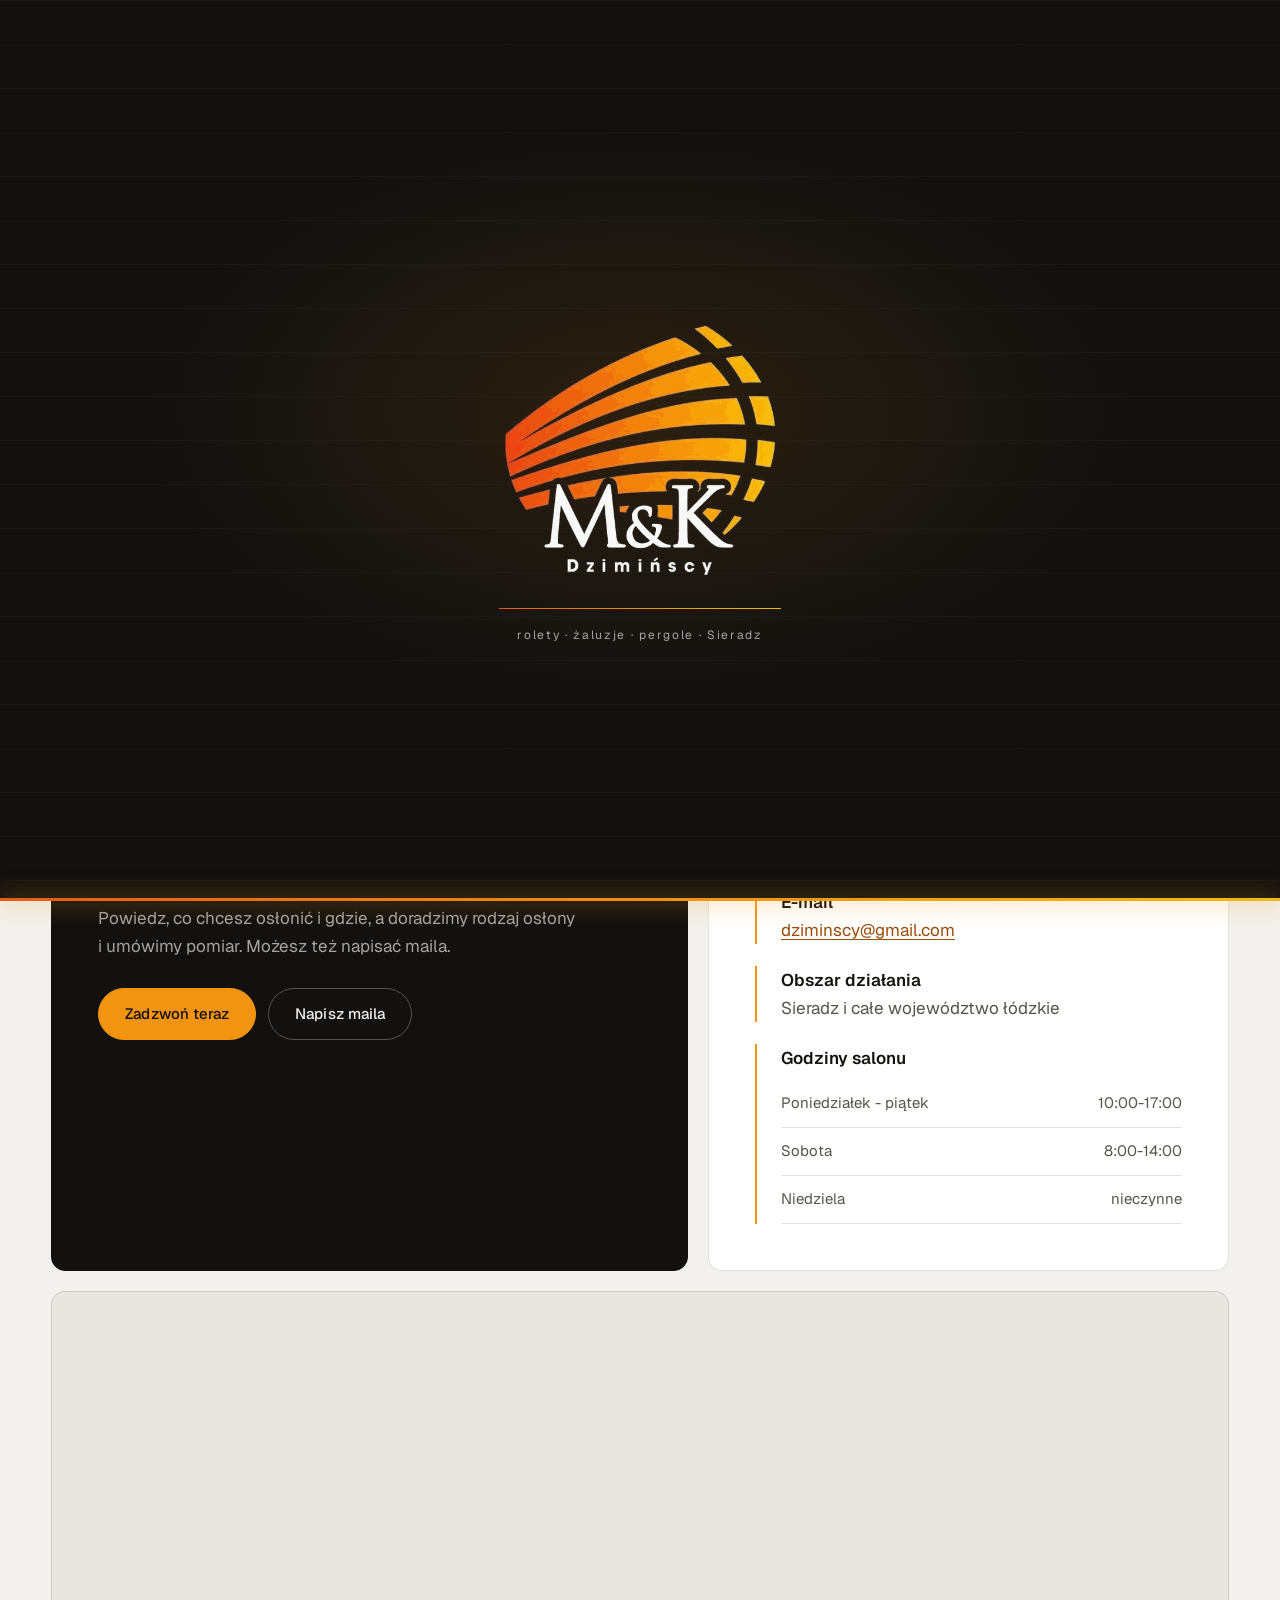
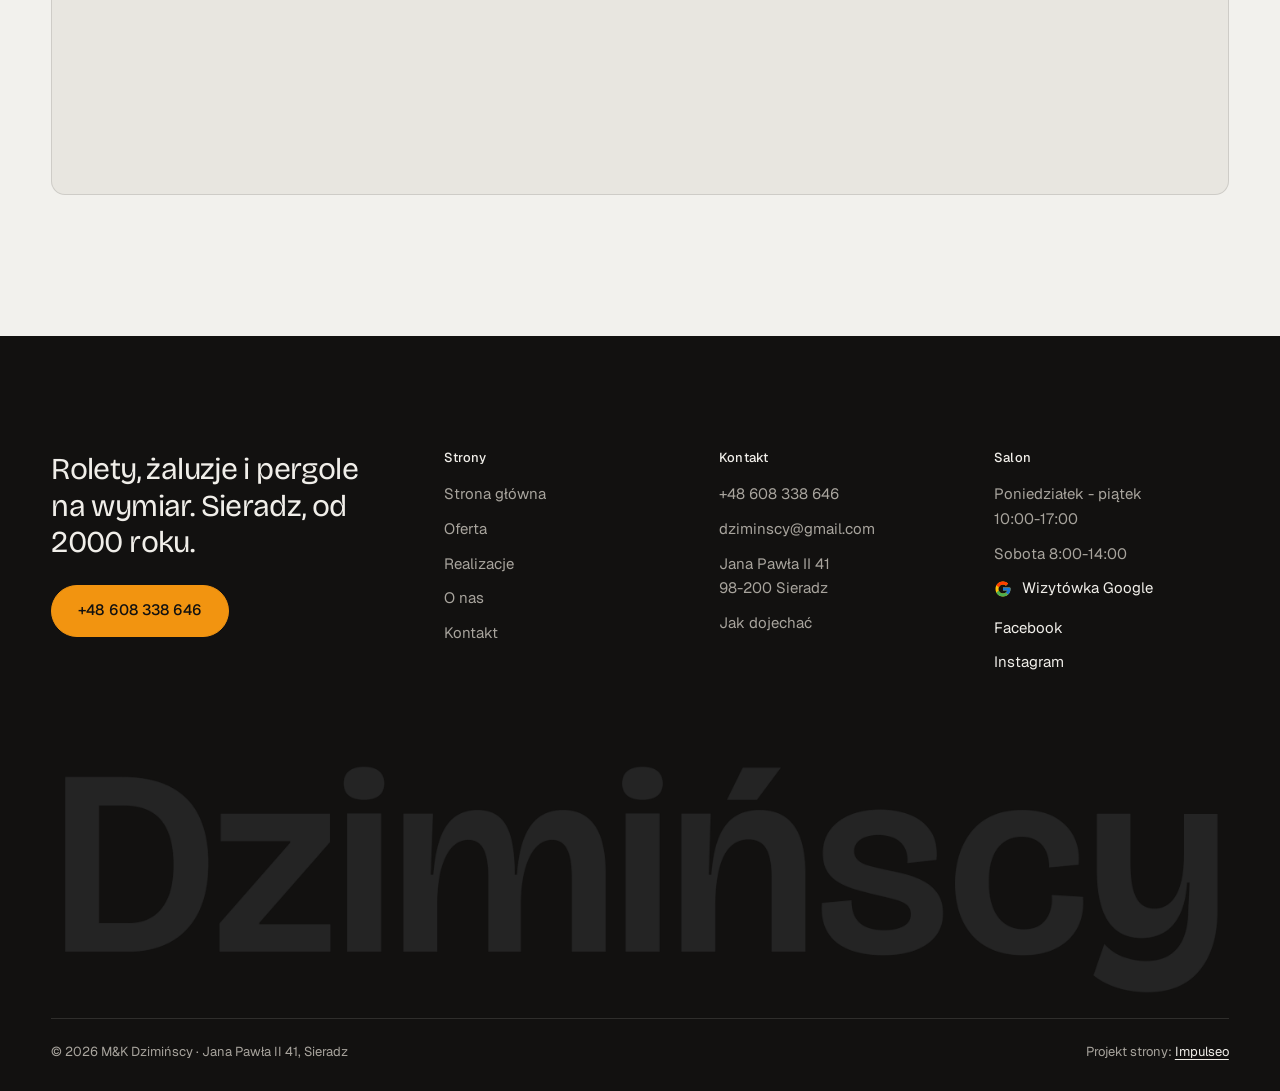
==== commit 3b259a17: "[claude-edit][cmt:ed464c5c-3026-495f-9709-52c98a430a91] nowy projekt strony na wzór dema ElMac: graf" ====
--- a/kontakt.html
+++ b/kontakt.html
@@ -3,119 +3,157 @@
 <head>
 <meta charset="UTF-8">
 <meta name="viewport" content="width=device-width, initial-scale=1.0">
-<title>Kontakt - M&amp;K Dzimińscy</title>
-<meta name="description" content="Kontakt M&amp;K Dzimińscy - Jana Pawła II 41, 98-200 Sieradz">
-<link rel="canonical" href="https://kris20032.github.io/m-k-dziminscy/kontakt.html">
+<title>Kontakt - salon rolet i żaluzji w Sieradzu | M&amp;K Dzimińscy</title>
+<meta name="description" content="Salon M&amp;K Dzimińscy: Jana Pawła II 41, 98-200 Sieradz. Tel. +48 608 338 646, dziminscy@gmail.com. Pon.-pt. 10:00-17:00, sob. 8:00-14:00.">
+<link rel="canonical" href="https://impulseo-pl.github.io/m-k-dziminscy/kontakt.html">
 <meta name="robots" content="noindex, nofollow">
+<meta name="theme-color" content="#121110">
 <meta property="og:type" content="website">
 <meta property="og:locale" content="pl_PL">
 <meta property="og:site_name" content="M&amp;K Dzimińscy">
-<meta property="og:title" content="Kontakt - M&amp;K Dzimińscy">
-<meta property="og:description" content="Kontakt M&amp;K Dzimińscy - Jana Pawła II 41, 98-200 Sieradz">
-<meta property="og:url" content="https://kris20032.github.io/m-k-dziminscy/kontakt.html">
-<meta property="og:image" content="https://kris20032.github.io/m-k-dziminscy/img/og.jpg">
+<meta property="og:title" content="Kontakt - salon rolet i żaluzji w Sieradzu | M&amp;K Dzimińscy">
+<meta property="og:description" content="Salon M&amp;K Dzimińscy: Jana Pawła II 41, 98-200 Sieradz. Tel. +48 608 338 646, dziminscy@gmail.com. Pon.-pt. 10:00-17:00, sob. 8:00-14:00.">
+<meta property="og:url" content="https://impulseo-pl.github.io/m-k-dziminscy/kontakt.html">
+<meta property="og:image" content="https://impulseo-pl.github.io/m-k-dziminscy/img/og.jpg">
 <meta property="og:image:width" content="1200">
 <meta property="og:image:height" content="630">
 <meta name="twitter:card" content="summary_large_image">
+<link rel="icon" type="image/png" href="img/logo-znak.png">
+<script type="application/ld+json">{"@context": "https://schema.org", "@type": "LocalBusiness", "name": "M&K Dzimińscy", "description": "Rolety, żaluzje, plisy, markizy i pergole na wymiar. Salon w Sieradzu, od 2000 roku.", "url": "https://impulseo-pl.github.io/m-k-dziminscy/", "telephone": "+48608338646", "email": "dziminscy@gmail.com", "image": "https://impulseo-pl.github.io/m-k-dziminscy/img/og.jpg", "address": {"@type": "PostalAddress", "streetAddress": "Jana Pawła II 41", "postalCode": "98-200", "addressLocality": "Sieradz", "addressRegion": "łódzkie", "addressCountry": "PL"}, "geo": {"@type": "GeoCoordinates", "latitude": 51.5901275, "longitude": 18.7257424}, "openingHours": ["Mo-Fr 10:00-17:00", "Sa 08:00-14:00"], "areaServed": ["Sieradz", "województwo łódzkie"], "foundingDate": "2000", "aggregateRating": {"@type": "AggregateRating", "ratingValue": "4.2", "reviewCount": "55"}, "sameAs": ["https://maps.google.com/?cid=8143265650761474444", "https://www.facebook.com/roletydziminscy/", "https://www.instagram.com/roletydziminscy/"]}</script>
+<script>(function(){var d=document.documentElement;d.classList.add('js');try{if(!window.matchMedia('(prefers-reduced-motion: reduce)').matches)d.classList.add('anim');}catch(e){}setTimeout(function(){if(!d.classList.contains('anim-ok'))d.classList.remove('anim');},3500);})();</script>
+<script>(function(){try{var d=document.documentElement,q=/[?&]intro/.test(location.search);if(!q&&window.matchMedia&&matchMedia('(prefers-reduced-motion: reduce)').matches)return;if(!q&&sessionStorage.getItem('mkd_intro'))return;sessionStorage.setItem('mkd_intro','1');d.classList.add('intro-on');setTimeout(function(){d.classList.remove('intro-on','intro-gra','intro-out');d.classList.add('hero-go')},4600);}catch(e){}})();</script>
+<link rel="preload" as="image" href="img/ph2.jpg" fetchpriority="high">
+<link rel="preload" as="image" href="img/logo-znak.png">
 <link rel="preconnect" href="https://fonts.googleapis.com">
 <link rel="preconnect" href="https://fonts.gstatic.com" crossorigin>
-<link href="https://fonts.googleapis.com/css2?family=IBM+Plex+Sans+Condensed:wght@500;600;700&family=IBM+Plex+Sans:wght@400;500;600&display=swap" rel="stylesheet">
-<link rel="stylesheet" href="assets/styles.css?v=2c5bec6b">
+<link href="https://fonts.googleapis.com/css2?family=Bricolage+Grotesque:opsz,wght@12..96,400..700&family=Geist:wght@400..600&display=swap" rel="stylesheet">
+<link rel="stylesheet" href="assets/styles.css?v=20261030">
+<script src="assets/lenis.min.js?v=1.1.20" defer></script>
+<script src="assets/main.js?v=20261030" defer></script>
 </head>
 <body>
+<a class="skip" href="#tresc">Przejdź do treści</a>
+<header class="site-head">
+<div class="intro" aria-hidden="true"><span class="intro-line"><i></i></span><span class="intro-meta">rolety · żaluzje · pergole · Sieradz</span></div><div class="head-in">
+  <a class="brand" href="index.html" aria-label="M&amp;K Dzimińscy - strona główna">
+    <span class="znak"><span class="wm"><img class="brand-logo" src="img/logo-znak.png" alt="M&amp;K Dzimińscy" width="480" height="445" decoding="async"><span class="lam" aria-hidden="true"><i style="--n:0"></i><i style="--n:1"></i><i style="--n:2"></i><i style="--n:3"></i><i style="--n:4"></i><i style="--n:5"></i><i style="--n:6"></i><i style="--n:7"></i></span></span></span>
+    <span class="brand-sub"><b>M&amp;K Dzimińscy</b>Rolety · żaluzje · pergole</span>
+  </a>
+  <nav class="nav-links" aria-label="Menu główne">
+    <a class="nl" href="oferta.html">Oferta</a><a class="nl" href="realizacje.html">Realizacje</a><a class="nl" href="o-nas.html">O&nbsp;nas</a><a class="nl" href="kontakt.html" aria-current="page">Kontakt</a>
+    <a class="btn btn-accent nav-cta" href="tel:+48608338646"><span class="dot" aria-hidden="true"></span>+48 608 338 646</a>
+  </nav>
+  <button class="burger" type="button" aria-label="Otwórz menu" aria-expanded="false" aria-controls="mnav"><span></span><span></span></button>
+</div>
+</header>
+<script>(function(){var d=document.documentElement;if(!d.classList.contains('intro-on'))return;
+var wyszlo=false,koniec=false,t0=Date.now();
+function heroGotowe(){var im=document.querySelector('.hero-media img,.pagehead-media img');return !!(im&&im.complete&&im.naturalWidth>0);}
+function sprzataj(){if(koniec)return;koniec=true;d.classList.add('hero-go');d.classList.remove('intro-on','intro-gra','intro-out');
+['--i-w','--i-h','--i-px','--i-py','--i-zmniejsz','--i-baza-w','--i-baza-h'].forEach(function(k){d.style.removeProperty(k);});
+try{document.dispatchEvent(new Event('wejscie:koniec'));}catch(e){}}
+function wyjdz(){if(wyszlo||koniec)return;wyszlo=true;d.classList.add('intro-out');setTimeout(function(){d.classList.add('hero-go');},240);setTimeout(sprzataj,880);}
+function moze(){if(wyszlo||koniec)return;var t=Date.now()-t0;if(t>=1320&&(heroGotowe()||t>=1700))wyjdz();else setTimeout(moze,60);}
+try{var znak=document.querySelector('.brand .znak'),wm=znak&&znak.querySelector('.wm');if(!wm){sprzataj();return;}
+znak.classList.add('mierze');var r=wm.getBoundingClientRect();znak.classList.remove('mierze');
+if(!r.width||!r.height){sprzataj();return;}
+var W=window.innerWidth,H=window.innerHeight,cel=W<680?Math.min(W*0.56,H*0.3,240):Math.min(W*0.22,H*0.36,320);cel=Math.max(r.width,cel);
+var u=function(k,v){d.style.setProperty(k,v);};
+u('--i-w',Math.round(cel)+'px');u('--i-h',Math.round(cel*r.height/r.width)+'px');u('--i-zmniejsz',(r.width/cel).toFixed(4));
+u('--i-px',Math.round(r.left+r.width/2-W/2)+'px');u('--i-py',Math.round(r.top+r.height/2-H/2)+'px');
+u('--i-baza-w',Math.round(r.width)+'px');u('--i-baza-h',Math.round(r.height)+'px');
+requestAnimationFrame(function(){requestAnimationFrame(function(){d.classList.add('intro-gra');t0=Date.now();moze();});});
+['wheel','touchstart','keydown','pointerdown'].forEach(function(ev){window.addEventListener(ev,function(){sprzataj();},{once:true,passive:true});});
+setTimeout(sprzataj,3900);
+}catch(e){sprzataj();}})();</script>
+<div class="mnav" id="mnav">
+  <div class="mnav-in">
+    <a class="ml" href="index.html">Strona&nbsp;główna</a><a class="ml" href="oferta.html">Oferta</a><a class="ml" href="realizacje.html">Realizacje</a><a class="ml" href="o-nas.html">O&nbsp;nas</a><a class="ml" href="kontakt.html" aria-current="page">Kontakt</a>
+    <div class="mnav-foot">
+      <span>Salon w&nbsp;Sieradzu: Pon.-pt. 10:00-17:00, sob. 8:00-14:00</span>
+      <a class="btn btn-accent" href="tel:+48608338646">+48 608 338 646</a>
+    </div>
+  </div>
+</div>
+<main id="tresc">
 
-<header class="nav">
-  <div class="wrap nav-inner">
-    <a class="brand brand-has-logo" href="index.html"><img class="brand-logo" src="img/logo.jpg" alt="M&amp;K Dzimińscy" width="567" height="567" decoding="async"></a>
-    <nav class="nav-links">
-      <a href="oferta.html">Oferta</a>
-      <a href="realizacje.html">Realizacje</a>
-      <a href="o-nas.html">O nas</a>
-      <a href="kontakt.html" class="active" aria-current="page">Kontakt</a>
-      <a href="kontakt.html" class="btn btn-accent">Zapytaj o wycenę</a>
-    </nav>
-    <button class="nav-toggle" aria-label="Menu"><span></span><span></span><span></span></button>
-  </div>
-</header>
-
-<main>
 <section class="pagehead">
-  <img src="img/ph3.jpg" alt="M&amp;K Dzimińscy - Zapytaj o wycenę">
-  <div class="wrap">
-    <span class="eyebrow">Kontakt</span>
-    <h1>Zapytaj o wycenę</h1>
-    <p>Odpowiemy na pytania i przygotujemy wycenę.</p>
+  <div class="pagehead-media"><img src="img/ph2.jpg" alt="Salon w lofcie z żaluzjami na dużych oknach" width="1880" height="1253" decoding="async" fetchpriority="high"></div>
+  <div class="ph-in">
+    <p class="crumb up" style="--d:0"><a href="index.html">Strona główna</a><span class="sl" aria-hidden="true"></span>Kontakt</p>
+    <h1><span class="ln"><span class="ln-i" style="--k:0">Zadzwoń</span></span><span class="ln"><span class="ln-i" style="--k:1"><em>albo wpadnij.</em></span></span></h1>
+    <p class="ph-lead up" style="--d:300">Najszybciej telefonicznie. Salon przy Jana Pawła II 41 w&nbsp;Sieradzu jest otwarty od poniedziałku do soboty.</p>
   </div>
 </section>
-<section>
-  <div class="wrap contact-grid">
-    <div class="reveal">
-      <span class="eyebrow">Dane kontaktowe</span>
-      <h2 style="margin:var(--space-4) 0 var(--space-6)">M&K Dzimińscy</h2>
-      <div class="info-list">
-        <div class="info-row"><div class="ic"><svg class="ico-tel" width="16" height="16" viewBox="0 0 24 24" fill="none" aria-hidden="true"><path d="M6.6 10.8a15.5 15.5 0 0 0 6.6 6.6l2.2-2.2a1 1 0 0 1 1-.24 11.4 11.4 0 0 0 3.6.58 1 1 0 0 1 1 1V20a1 1 0 0 1-1 1A17 17 0 0 1 3 4a1 1 0 0 1 1-1h3.5a1 1 0 0 1 1 1c0 1.25.2 2.46.58 3.6a1 1 0 0 1-.25 1l-2.23 2.2Z" fill="currentColor"/></svg></div><div><div class="lbl">Telefon</div><a class="val" href="tel:+48608338646">+48 608 338 646</a></div></div>
-        <div class="info-row"><div class="ic"><svg class="ico-mail" width="16" height="16" viewBox="0 0 24 24" fill="none" aria-hidden="true"><rect x="3.2" y="5.5" width="17.6" height="13" rx="1.6" stroke="currentColor" stroke-width="1.6"/><path d="M4 7l8 6 8-6" stroke="currentColor" stroke-width="1.6" stroke-linecap="round" stroke-linejoin="round"/></svg></div><div><div class="lbl">E-mail</div><a class="val" href="mailto:dziminscy@gmail.com">dziminscy@gmail.com</a></div></div>
-        <div class="info-row"><div class="ic"><svg class="ico-pin" width="16" height="16" viewBox="0 0 24 24" fill="none" aria-hidden="true"><path d="M12 21s7-6.1 7-11.5A7 7 0 0 0 5 9.5C5 14.9 12 21 12 21Z" stroke="currentColor" stroke-width="1.6" fill="none"/><circle cx="12" cy="9.5" r="2.4" fill="currentColor"/></svg></div><div><div class="lbl">Adres</div><div class="val">Jana Pawła II 41, 98-200 Sieradz</div></div></div>
+<section class="sec">
+  <div class="wrap">
+    <div class="k-grid">
+      <div class="k-card dark rv">
+        <span class="lbl"><span class="dot" aria-hidden="true"></span>Salon: Pon.-pt. 10:00-17:00, sob. 8:00-14:00</span>
+        <a class="k-phone" href="tel:+48608338646">+48 608 338 646</a>
+        <p>Powiedz, co chcesz osłonić i&nbsp;gdzie, a&nbsp;doradzimy rodzaj osłony i&nbsp;umówimy pomiar. Możesz też napisać maila.</p>
+        <div class="cta-row" style="margin-top:28px">
+          <a class="btn btn-accent" href="tel:+48608338646">Zadzwoń teraz</a>
+          <a class="btn btn-ghost" href="mailto:dziminscy@gmail.com">Napisz maila</a>
+        </div>
+      </div>
+      <div class="k-card rv" style="--d:120">
+        <ul class="k-list">
+          <li><b>Salon</b><span>Jana Pawła II 41, 98-200 Sieradz</span><br><a class="u" href="https://maps.google.com/?cid=8143265650761474444" target="_blank" rel="noopener">Jak dojechać</a></li>
+          <li><b>E-mail</b><a class="u" href="mailto:dziminscy@gmail.com">dziminscy@gmail.com</a></li>
+          <li><b>Obszar działania</b><span>Sieradz i&nbsp;całe województwo łódzkie</span></li>
+          <li><b>Godziny salonu</b>
+            <ul class="hours"><li><span>Poniedziałek - piątek</span><span>10:00-17:00</span></li><li><span>Sobota</span><span>8:00-14:00</span></li><li><span>Niedziela</span><span>nieczynne</span></li></ul></li>
+        </ul>
       </div>
     </div>
-    <div class="reveal">
-      <form class="form" action="https://formsubmit.co/dziminscy@gmail.com" method="POST">
-        <input type="hidden" name="_subject" value="Zapytanie ze strony M&K Dzimińscy">
-        <input type="hidden" name="_captcha" value="false">
-        <input type="hidden" name="_template" value="table">
-        <div class="fld"><label for="name">Imię / firma</label><input id="name" name="name" type="text" placeholder="np. Jan Kowalski" required></div>
-        <div class="fld"><label for="email">E-mail</label><input id="email" name="email" type="email" placeholder="adres@email.pl" required></div>
-        <div class="fld"><label for="phone">Telefon</label><input id="phone" name="phone" type="tel" placeholder="+48 ..."></div>
-        <div class="fld"><label for="msg">Czego dotyczy zapytanie?</label><textarea id="msg" name="message" placeholder="Napisz krótko, w czym możemy pomóc" required></textarea></div>
-        <button type="submit" class="btn btn-accent" style="width:100%;justify-content:center">Wyślij zapytanie <span class="arr">→</span></button>
-        <p class="note">Wiadomość trafi bezpośrednio do nas. Można też zadzwonić: +48 608 338 646.</p>
-      </form>
+    <div class="map map-lg rv">
+      <iframe title="Mapa dojazdu - salon M&amp;K Dzimińscy, Jana Pawła II 41 w Sieradzu" src="https://maps.google.com/maps?q=51.5901275,18.7257424&z=15&output=embed" loading="lazy" referrerpolicy="no-referrer-when-downgrade"></iframe>
     </div>
   </div>
 </section>
-<section style="padding-top:0">
-  <div class="wrap reveal">
-    <iframe class="map" title="M&amp;K Dzimińscy - Sieradz" src="https://maps.google.com/maps?q=51.5901275%2C18.7257424&z=15&output=embed" loading="lazy" referrerpolicy="no-referrer-when-downgrade"></iframe>
-  </div>
-</section>
 </main>
-
-<footer>
+<footer class="site-foot">
   <div class="wrap">
-    <div class="foot-grid">
-      <div class="foot-brand">
-        <div class="name">M&K Dzimińscy</div>
-        <p>Osłony okienne i tarasowe z Sieradza, od 2000 roku. Mierzymy okna i taras, pomagamy dobrać rodzaj osłony, tkaninę i kolor, a potem sami montujemy.</p>
+    <div class="foot-top">
+      <div>
+        <p class="foot-claim">Rolety, żaluzje i&nbsp;pergole na wymiar. Sieradz, od 2000 roku.</p>
+        <a class="btn btn-accent" href="tel:+48608338646">+48 608 338 646</a>
       </div>
-      <div class="foot-col">
-        <h4>Nawigacja</h4>
-        <a href="oferta.html">Oferta</a>
-        <a href="realizacje.html">Realizacje</a>
-        <a href="o-nas.html">O nas</a>
-        <a href="kontakt.html">Kontakt</a>
+      <div>
+        <h4>Strony</h4>
+        <ul><li><a href="index.html">Strona&nbsp;główna</a></li><li><a href="oferta.html">Oferta</a></li><li><a href="realizacje.html">Realizacje</a></li><li><a href="o-nas.html">O&nbsp;nas</a></li><li><a href="kontakt.html">Kontakt</a></li></ul>
       </div>
-      <div class="foot-col">
+      <div>
         <h4>Kontakt</h4>
-        <a href="tel:+48608338646">+48 608 338 646</a>
-        <a href="mailto:dziminscy@gmail.com">dziminscy@gmail.com</a>
-        <p>Jana Pawła II 41, 98-200 Sieradz</p>
-        <a href="https://maps.google.com/?cid=8143265650761474444&g_mp=Cidnb29nbGUubWFwcy5wbGFjZXMudjEuUGxhY2VzLlNlYXJjaFRleHQQAhgEIAA" target="_blank" rel="noopener">Jak dojechać →</a>
-      <div class="foot-soc">
-        <a class="soc" href="https://www.facebook.com/roletydziminscy/?locale=pl_PL" target="_blank" rel="noopener" aria-label="Facebook - M&amp;K Dzimińscy"><svg viewBox="0 0 24 24" aria-hidden="true" focusable="false"><path d="M9.101 23.691v-7.98H6.627v-3.667h2.474v-1.58c0-4.085 1.848-5.978 5.858-5.978.401 0 .955.042 1.468.103a8.68 8.68 0 0 1 1.141.195v3.325a8.623 8.623 0 0 0-.653-.036 26.805 26.805 0 0 0-.733-.009c-.707 0-1.259.096-1.675.309a1.686 1.686 0 0 0-.679.622c-.258.42-.374.995-.374 1.752v1.297h3.919l-.386 2.103-.287 1.564h-3.246v8.245C19.396 23.238 24 18.179 24 12.044c0-6.627-5.373-12-12-12s-12 5.373-12 12c0 5.628 3.874 10.35 9.101 11.647Z" fill="currentColor"/></svg></a>
-        <a class="soc" href="https://www.instagram.com/roletydziminscy/" target="_blank" rel="noopener" aria-label="Instagram - M&amp;K Dzimińscy"><svg viewBox="0 0 24 24" aria-hidden="true" focusable="false"><path d="M7.0301.084c-1.2768.0602-2.1487.264-2.911.5634-.7888.3075-1.4575.72-2.1228 1.3877-.6652.6677-1.075 1.3368-1.3802 2.127-.2954.7638-.4956 1.6365-.552 2.914-.0564 1.2775-.0689 1.6882-.0626 4.947.0062 3.2586.0206 3.6671.0825 4.9473.061 1.2765.264 2.1482.5635 2.9107.308.7889.72 1.4573 1.388 2.1228.6679.6655 1.3365 1.0743 2.1285 1.38.7632.295 1.6361.4961 2.9134.552 1.2773.056 1.6884.069 4.9462.0627 3.2578-.0062 3.668-.0207 4.9478-.0814 1.28-.0607 2.147-.2652 2.9098-.5633.7889-.3086 1.4578-.72 2.1228-1.3881.665-.6682 1.0745-1.3378 1.3795-2.1284.2957-.7632.4966-1.636.552-2.9124.056-1.2809.0692-1.6898.063-4.948-.0063-3.2583-.021-3.6668-.0817-4.9465-.0607-1.2797-.264-2.1487-.5633-2.9117-.3084-.7889-.72-1.4568-1.3876-2.1228C21.2982 1.33 20.628.9208 19.8378.6165 19.074.321 18.2017.1197 16.9244.0645 15.6471.0093 15.236-.005 11.977.0014 8.718.0076 8.31.0215 7.0301.0839m.1402 21.6932c-1.17-.0509-1.8053-.2453-2.2287-.408-.5606-.216-.96-.4771-1.3819-.895-.422-.4178-.6811-.8186-.9-1.378-.1644-.4234-.3624-1.058-.4171-2.228-.0595-1.2645-.072-1.6442-.079-4.848-.007-3.2037.0053-3.583.0607-4.848.05-1.169.2456-1.805.408-2.2282.216-.5613.4762-.96.895-1.3816.4188-.4217.8184-.6814 1.3783-.9003.423-.1651 1.0575-.3614 2.227-.4171 1.2655-.06 1.6447-.072 4.848-.079 3.2033-.007 3.5835.005 4.8495.0608 1.169.0508 1.8053.2445 2.228.408.5608.216.96.4754 1.3816.895.4217.4194.6816.8176.9005 1.3787.1653.4217.3617 1.056.4169 2.2263.0602 1.2655.0739 1.645.0796 4.848.0058 3.203-.0055 3.5834-.061 4.848-.051 1.17-.245 1.8055-.408 2.2294-.216.5604-.4763.96-.8954 1.3814-.419.4215-.8181.6811-1.3783.9-.4224.1649-1.0577.3617-2.2262.4174-1.2656.0595-1.6448.072-4.8493.079-3.2045.007-3.5825-.006-4.848-.0608M16.953 5.5864A1.44 1.44 0 1 0 18.39 4.144a1.44 1.44 0 0 0-1.437 1.4424M5.8385 12.012c.0067 3.4032 2.7706 6.1557 6.173 6.1493 3.4026-.0065 6.157-2.7701 6.1506-6.1733-.0065-3.4032-2.771-6.1565-6.174-6.1498-3.403.0067-6.156 2.771-6.1496 6.1738M8 12.0077a4 4 0 1 1 4.008 3.9921A3.9996 3.9996 0 0 1 8 12.0077" fill="currentColor"/></svg></a>
-        <a class="soc" href="https://maps.google.com/?cid=8143265650761474444&g_mp=Cidnb29nbGUubWFwcy5wbGFjZXMudjEuUGxhY2VzLlNlYXJjaFRleHQQAhgEIAA" target="_blank" rel="noopener" aria-label="Google - M&amp;K Dzimińscy"><svg viewBox="0 0 24 24" aria-hidden="true" focusable="false"><path d="M12.48 10.92v3.28h7.84c-.24 1.84-.853 3.187-1.787 4.133-1.147 1.147-2.933 2.4-6.053 2.4-4.827 0-8.6-3.893-8.6-8.72s3.773-8.72 8.6-8.72c2.6 0 4.507 1.027 5.907 2.347l2.307-2.307C18.747 1.44 16.133 0 12.48 0 5.867 0 .307 5.387.307 12s5.56 12 12.173 12c3.573 0 6.267-1.173 8.373-3.36 2.16-2.16 2.84-5.213 2.84-7.667 0-.76-.053-1.467-.173-2.053H12.48z" fill="currentColor"/></svg></a>
+        <ul>
+          <li><a href="tel:+48608338646">+48 608 338 646</a></li>
+          <li><a href="mailto:dziminscy@gmail.com">dziminscy@gmail.com</a></li>
+          <li>Jana Pawła II 41<br>98-200 Sieradz</li>
+          <li><a href="https://maps.google.com/?cid=8143265650761474444" target="_blank" rel="noopener">Jak dojechać</a></li>
+        </ul>
       </div>
+      <div>
+        <h4>Salon</h4>
+        <ul>
+          <li>Poniedziałek - piątek<br>10:00-17:00</li>
+          <li>Sobota 8:00-14:00</li>
+          <li><a class="soc" href="https://maps.google.com/?cid=8143265650761474444" target="_blank" rel="noopener" aria-label="Wizytówka M&amp;K Dzimińscy w Google"><svg class="g-logo" viewBox="0 0 48 48" aria-hidden="true"><path fill="#FFC107" d="M43.6 20.5H42V20H24v8h11.3C33.7 32.7 29.2 36 24 36c-6.6 0-12-5.4-12-12s5.4-12 12-12c3.1 0 5.8 1.2 7.9 3.1l5.7-5.7C34 6.1 29.3 4 24 4 12.9 4 4 12.9 4 24s8.9 20 20 20 20-8.9 20-20c0-1.3-.1-2.4-.4-3.5z"/><path fill="#FF3D00" d="m6.3 14.7 6.6 4.8C14.7 15.1 19 12 24 12c3.1 0 5.8 1.2 7.9 3.1l5.7-5.7C34 6.1 29.3 4 24 4 16.3 4 9.7 8.3 6.3 14.7z"/><path fill="#4CAF50" d="M24 44c5.2 0 9.9-2 13.4-5.2l-6.2-5.2A11.9 11.9 0 0 1 24 36c-5.2 0-9.6-3.3-11.3-7.9l-6.5 5C9.5 39.6 16.2 44 24 44z"/><path fill="#1976D2" d="M43.6 20.5H42V20H24v8h11.3a12 12 0 0 1-4.1 5.6l6.2 5.2C37 39.2 44 34 44 24c0-1.3-.1-2.4-.4-3.5z"/></svg>Wizytówka Google</a></li>
+          <li><a class="soc" href="https://www.facebook.com/roletydziminscy/" target="_blank" rel="noopener" aria-label="M&amp;K Dzimińscy na Facebooku">Facebook</a></li>
+          <li><a class="soc" href="https://www.instagram.com/roletydziminscy/" target="_blank" rel="noopener" aria-label="M&amp;K Dzimińscy na Instagramie">Instagram</a></li>
+        </ul>
       </div>
     </div>
-    <div class="foot-bot">
-      <span>© 2026 M&K Dzimińscy</span>
+    <div class="foot-mark" aria-hidden="true"><img src="img/foot-mark.png" alt="" width="2880" height="562" loading="lazy" decoding="async"></div>
+    <div class="foot-bottom">
+      <span>© 2026 M&amp;K Dzimińscy · Jana Pawła II 41, Sieradz</span>
       <span>Projekt strony: <a class="foot-credit" href="https://impulseo.pl" target="_blank" rel="noopener">Impulseo</a></span>
     </div>
   </div>
 </footer>
-<div class="sticky-reserve"><a class="sr-book" href="kontakt.html">Zapytaj o wycenę</a><a class="sr-call" href="tel:+48608338646" aria-label="Zadzwoń"><svg class="ico-tel" width="16" height="16" viewBox="0 0 24 24" fill="none" aria-hidden="true"><path d="M6.6 10.8a15.5 15.5 0 0 0 6.6 6.6l2.2-2.2a1 1 0 0 1 1-.24 11.4 11.4 0 0 0 3.6.58 1 1 0 0 1 1 1V20a1 1 0 0 1-1 1A17 17 0 0 1 3 4a1 1 0 0 1 1-1h3.5a1 1 0 0 1 1 1c0 1.25.2 2.46.58 3.6a1 1 0 0 1-.25 1l-2.23 2.2Z" fill="currentColor"/></svg></a></div>
-<div class="demo-wazne" data-do="2026-11-04" data-cykl="3" hidden><svg class="dw-ico" width="13" height="13" viewBox="0 0 24 24" fill="none" aria-hidden="true"><circle cx="12" cy="12" r="8.6" stroke="currentColor" stroke-width="1.8"/><path d="M12 7.2V12l3.3 2" stroke="currentColor" stroke-width="1.8" stroke-linecap="round"/></svg><span class="dw-txt"></span></div>
-
-<script src="assets/main.js"></script>
+<div class="sticky-call">
+  <a class="btn btn-accent" href="tel:+48608338646">Zadzwoń</a>
+  <a class="btn btn-ghost" href="kontakt.html">Kontakt i&nbsp;dojazd</a>
+</div>
 </body>
 </html>
--- a/assets/styles.css
+++ b/assets/styles.css
@@ -1,1743 +1,498 @@
-/* ============================================================
-   STOLBASZ — premium, architektoniczny B2B fit-out
-   Jasna paleta, zero brązu. System wg premium-web-craft.
-   Projekt strony: Impulseo (impulseo.pl)
-   ============================================================ */
-
+/* M&K Dzimińscy - rolety, żaluzje, pergole. Projekt strony: Impulseo, 10.2026.
+   Paleta z logo firmy: czerń + bursztyn (gradient #E45B17 > #F29410 > #F4B912).
+   Krój: Bricolage Grotesque + Geist. */
 :root{
-  /* PALETA — jasna, architektoniczna, chłodna */
-  --paper:#F4F7FA;          /* główne tło */
-  --paper-2:#E7EDF3;        /* sekcje alternatywne (chłodny jasny szary) */
-  --paper-3:#E7EDF3;        /* delikatne wypełnienia */
-  --ink:#16202C;            /* tekst główny — chłodny grafit */
-  --ink-soft:#3A4654;       /* nagłówki drugorzędne */
-  --muted:#5C6672;          /* tekst poboczny */
-  --line:rgba(22,32,44,.12);/* hairline */
-  --accent:#235E96;         /* stonowany petrol-slate — jedyny akcent */
-  --accent-d:#1A4A78;
-  --accent-soft:rgba(35,94,150,.10);
-  --dark:#16202C;           /* sekcje ciemne (stopka/CTA) */
-
-  /* HOVER ZDJĘĆ — JEDEN standard dla całego silnika (decyzja K. 04.08.2026, artefakt z wariantami).
-     AKTUALNE (K.+Szymon 09.08.2026, wybór z artefaktu 6 wariantów): zoom 1.05 przy 1.4s -
-     przy tak długim czasie mocniejszy kadr NIE skacze, tylko „oddycha". Poprzedni standard
-     (1.02 / .55s z 04.08) odbierany jako dynamiczny i szybki.
-     Spoczynek lekko przygaszony, ale TYLKO tam, gdzie jest mysz (@media hover:hover) —
-     na telefonie zdjęcia zostają w pełnej jasności. */
-  --img-zoom:1.05;                   /* K.+Szymon 09.08: wariant F z artefaktu porównawczego */
-  --img-rest:brightness(.95) saturate(.99);
-  --img-hot:brightness(1.06) saturate(1.05);
-  --img-dur:1.4s;                    /* K.+Szymon 09.08 (wariant F): powoli = elegancko */
-  --img-ease:cubic-bezier(.16,.84,.44,1);  /* miękki ogon, efekt „oddychania" */
-
-  /* ODSTĘPY — skala 4/8 */
-  --space-1:4px; --space-2:8px; --space-3:12px; --space-4:16px; --space-5:24px;
-  --space-6:32px; --space-7:48px; --space-8:64px; --space-9:96px; --space-10:128px;
-
-  /* TYPOGRAFIA — fluid clamp() (skala podbita 16.07.2026: większe, czytelniejsze litery — uwaga Adama) */
-  --text-sm:clamp(.9rem,.87rem + .12vw,1rem);
-  --text-base:clamp(1.08rem,1.04rem + .18vw,1.2rem);
-  --text-lg:clamp(1.24rem,1.15rem + .34vw,1.44rem);
-  --text-h3:clamp(1.34rem,1.22rem + .55vw,1.66rem);
-  --text-h2:clamp(2.1rem,1.66rem + 2.1vw,3.1rem);
-  --text-h1:clamp(2.9rem,2.1rem + 4vw,5.1rem);
-
-  /* PROMIENIE — architektoniczne, raczej ostre */
-  --r-sm:3px; --r-md:6px; --r-lg:10px;
-
-  /* RUCH */
-  --ease:cubic-bezier(.25,.46,.45,.94); --dur:.24s;
-
-  /* CIENIE — miękkie, warstwowe */
-  --sh-sm:0 1px 2px rgba(16,24,32,.04), 0 2px 8px rgba(16,24,32,.05);
-  --sh-md:0 2px 6px rgba(16,24,32,.05), 0 12px 28px -8px rgba(16,24,32,.12);
-  --sh-lg:0 6px 14px rgba(16,24,32,.07), 0 26px 56px -18px rgba(16,24,32,.22);
-
-  --hairline:1px solid var(--line);
-
-  --font-display:'IBM Plex Sans Condensed','IBM Plex Sans',sans-serif;
-  --font-body:'IBM Plex Sans',sans-serif;
-}
-
-*{box-sizing:border-box;margin:0;padding:0}
-html{scroll-behavior:smooth}
-body{
-  font-family:var(--font-body);
-  font-size:var(--text-base);
-  line-height:1.65;
-  color:var(--ink);
-  background:var(--paper);
-  -webkit-font-smoothing:antialiased;
-  text-rendering:optimizeLegibility;
-}
-img{max-width:100%;height:auto;display:block}  /* height:auto = width/height z atrybutów trzyma proporcje (TOP#12) */
+  --ink:#121110;--ink-2:#191816;--ink-3:#24221F;--ink-line:rgba(240,238,233,.13);
+  --paper:#F2F1ED;--paper-2:#E8E6E0;--line:rgba(20,18,16,.12);
+  --text:#15130F;--muted:#57534D;
+  --on-dark:#F0EEE9;--on-dark-2:#A8A49D;
+  --accent:#F29410;--accent-d:#9A4C08;--accent-soft:rgba(242,148,16,.14);
+  --grad:linear-gradient(90deg,#E45B17 0%,#F29410 55%,#F4B912 100%);
+  --paper-3:#FFFFFF;
+  --f-display:"Bricolage Grotesque","Geist",system-ui,sans-serif;
+  --f-body:"Geist",system-ui,-apple-system,"Segoe UI",sans-serif;
+  --expo:cubic-bezier(.16,1,.3,1);--ease:cubic-bezier(.16,.84,.44,1);--in:cubic-bezier(.7,0,.84,0);
+  --wrap:min(1320px, 100% - clamp(40px, 8vw, 128px));
+  --nav-h:76px;
+  --img-zoom:1.05;--img-dur:1.4s;--img-rest:brightness(1);--img-hot:brightness(1.08);
+}
+*,*::before,*::after{box-sizing:border-box}
+html{-webkit-text-size-adjust:100%;background:var(--ink)}
+html.lenis,html.lenis body{height:auto}
+.lenis.lenis-smooth [data-lenis-prevent]{overscroll-behavior:contain}
+.lenis.lenis-stopped{overflow:clip}
+.lenis.lenis-smooth iframe{pointer-events:none}
+body{margin:0;font-family:var(--f-body);font-size:17px;line-height:1.65;color:var(--text);background:var(--paper);-webkit-font-smoothing:antialiased;-moz-osx-font-smoothing:grayscale;overflow-x:clip}
+img{display:block;max-width:100%;height:auto}
 a{color:inherit;text-decoration:none}
-
-.wrap{width:min(92%,1180px);margin-inline:auto}
-section{padding-block:clamp(52px,6.5vw,96px)}
-
-h1,h2,h3{font-family:var(--font-display);font-weight:700;line-height:1.08;letter-spacing:-.02em;color:var(--ink)}
-h1{font-size:var(--text-h1);letter-spacing:-.035em}
-h2{font-size:var(--text-h2);letter-spacing:-.025em}
-h3{font-size:var(--text-h3)}
-/* MIARA — długość wiersza. WCAG 2.2 SC 1.4.8: max 80 znaków; Butterick: 45–90.
-   68ch daje realnie 72–78 znaków polskiego tekstu, czyli z zapasem pod granicą.
-   Wcześniej limit miał TYLKO <p> — <li>, <blockquote> i <dd> nie miały żadnego,
-   i to jedyny powód, dla którego 23 bloki na dwóch oddanych stronach jadą po
-   83–106 znaków w wierszu (pomiar 07.08.2026, bramka `miara`).
-   ⚠️ Listy i definicje ograniczamy TYLKO bez klasy: `ul`/`ol` z klasą to u nas
-   układ (siatki kafli, menu), a nie tekst ciągły — tam miarę wyznacza układ. */
-/* 60ch, nie 68ch (K. 10.08): po zmianie fontów na węższe kroje (DM Sans i spółka)
-   w 68ch mieściło się ~90 znaków - bramka pikselowa słusznie zgłaszała przekroczenie
-   granicy 80. Pomiar na żywej przeglądarce: 60ch = 90 znaków, 53ch = ~78 znaków, czyli normę WCAG 1.4.8. */
-:root{ --miara:53ch }
-p{max-width:min(100%,var(--miara))}
-blockquote,
-ul:not([class])>li, ol:not([class])>li,
-dl:not([class])>dd{max-width:min(100%,var(--miara))}
-
-/* ⚠️ Świadomie BEZ wyjątku `.tile p,.card p,.svc p{max-width:none}`, choć nasuwa się sam:
-   te akapity BYŁY już ograniczone (stare `p{max-width:65ch}`), więc „wyjątek" nie odblokowałby
-   niczego nowego — tylko ROZLUŹNIŁ stan sprzed zmiany na wszystkich demach naraz.
-   `figcaption` żadna z reguł wyżej nie dotyczy, więc też nie potrzebuje zwolnienia. */
-
-/* ŁAMANIE. `balance` wyrównuje długości wierszy w nagłówku, `pretty` pilnuje ostatniego
-   wiersza akapitu, żeby nie został w nim jeden wyraz. Obsługiwane od Chrome 117 /
-   Safari 17.5; starsze przeglądarki po prostu ignorują tę własność.
-   `text-wrap:pretty` nie występowało dotąd ANI RAZ w silniku ani w repo klientów. */
-h1,h2,h3,.lead,.lede{text-wrap:balance}
-p,li,blockquote,dd{text-wrap:pretty}
-
-.eyebrow{
-  font-family:var(--font-body);
-  font-size:var(--text-sm);
-  font-weight:600;
-  letter-spacing:.18em;
-  text-transform:uppercase;
-  color:var(--accent);
-  display:inline-flex;align-items:center;gap:var(--space-3);
-}
-/* flex:none + margin-top = kreska trzyma się PIERWSZEJ linii. Wcześniej align-items:center
-   centrowało ją względem całego bloku i przy zawinięciu (długi kicker typu
-   „…WNĘTRZ · LESZNO · OD 2019") druga linia lądowała z brzydkim wcięciem. */
-.eyebrow{align-items:flex-start}
-.eyebrow>*,.eyebrow{text-wrap:balance}   /* dlugi kicker lamal sie na sierote typu samo „2019" w drugiej linii */
-.eyebrow::before{content:"";width:28px;height:1px;background:var(--accent);display:inline-block;flex:none;margin-top:.62em}
-
-.muted{color:var(--muted)}
-.lead{font-size:var(--text-lg);line-height:1.55;color:var(--ink-soft);max-width:50ch}
-
-/* ---------- BUTTONS ---------- */
-.btn{
-  display:inline-flex;align-items:center;gap:var(--space-2);
-  font-weight:600;font-size:var(--text-sm);letter-spacing:.02em;
-  padding:var(--space-4) var(--space-6);
-  border-radius:var(--r-sm);
-  transition:transform var(--dur) var(--ease),box-shadow var(--dur) var(--ease),background var(--dur) var(--ease);
-  cursor:pointer;border:1px solid transparent;
-}
-.btn-accent{background:var(--accent);color:#fff;box-shadow:var(--sh-sm)}
-.btn-accent:hover{background:var(--accent-d);transform:translateY(-2px);box-shadow:var(--sh-md)}
-.btn-accent:active{transform:translateY(0);box-shadow:var(--sh-sm)}
-.btn-ghost{background:transparent;color:var(--ink);border-color:var(--line)}
-.btn-ghost:hover{border-color:var(--accent);color:var(--accent);transform:translateY(-2px)}
-.btn-light{background:#fff;color:var(--ink);box-shadow:var(--sh-sm)}
-.btn-light:hover{transform:translateY(-2px);box-shadow:var(--sh-md)}
-.btn .arr{transition:transform var(--dur) var(--ease)}
-.btn:hover .arr{transform:translateX(4px)}
-
-/* ---------- NAV ---------- */
-.nav{
-  position:sticky;top:0;z-index:50;
-  background:color-mix(in srgb,var(--paper) 88%,transparent);
-  backdrop-filter:saturate(140%) blur(10px);
-  border-bottom:var(--hairline);
-}
-.nav-inner{display:flex;align-items:center;justify-content:space-between;gap:var(--space-5);height:72px}
-/* ANTY-NACHODZENIE (K. 05.08.2026): długa nazwa firmy + przycisk z pełnym numerem nie mieściły się w pasku
-   i flex ściskał linki PONIŻEJ ich treści - "Kontakt" wchodził na ramkę "Zadzwoń +48 ...". Teraz ustępuje
-   nazwa marki (skrót wielokropkiem), a menu i przycisk nigdy się nie kurczą ani nie zachodzą na siebie. */
-.brand{display:flex;flex-direction:column;line-height:1;min-width:0;flex:0 1 auto}
-.brand .name{font-family:var(--font-display);font-weight:800;font-size:1.35rem;letter-spacing:.04em;white-space:nowrap;overflow:hidden;text-overflow:ellipsis}
-.brand .sub{font-size:.62rem;letter-spacing:.34em;text-transform:uppercase;color:var(--muted);margin-top:5px;white-space:nowrap;overflow:hidden;text-overflow:ellipsis}
-.nav-links{display:flex;align-items:center;gap:var(--space-6);flex:0 0 auto}
-.nav-links a{font-size:var(--text-sm);font-weight:500;color:var(--ink-soft);position:relative;padding-block:4px;white-space:nowrap;transition:color var(--dur) var(--ease)}
-.nav-links a::after{content:"";position:absolute;left:0;bottom:0;width:0;height:1.5px;background:var(--accent);transition:width var(--dur) var(--ease)}
-.nav-links a:hover,.nav-links a.active{color:var(--ink)}
-.nav-links a:hover::after,.nav-links a.active::after{width:100%}
-.nav-links .btn{padding:var(--space-2) var(--space-5)}
-/* przyciski w nav: właściwy kolor (przebij .nav-links a) + bez podkreślenia */
-.nav-links a.btn-accent{color:#fff}
-.nav-links a.btn-ghost,.nav-links a.btn-light{color:var(--ink)}
-/* CTA w pasku: NIE podkreślenie spod linków menu, ale ten sam przelatujący błysk,
-   co na wszystkich innych przyciskach (zgłoszenie K. 13.08.2026 - „na hero jest efekt
-   światła przechodzącego przez przycisk, na navbarze go nie ma, a mają być identyczne").
-   Reguła `.nav-links a::after` jest silniejsza od `.btn::after`, więc trzeba jej
-   geometrię wyzerować i wpisać połysk z nazwy - samo `display:none` gasiło efekt. */
-.nav-links a.btn::after{
-  display:block;content:"";position:absolute;inset:0;z-index:-1;pointer-events:none;
-  width:auto;height:auto;border-radius:inherit;   /* kasuje geometrię podkreślenia (width:0;height:1.5px) */
-  background:linear-gradient(100deg,transparent 32%,rgba(255,255,255,.20) 50%,transparent 68%);
-  translate:-120% 0}
-@media (prefers-reduced-motion:no-preference){
-  .nav-links a.btn:hover::after{translate:120% 0;transition:translate .75s var(--mt-ease,cubic-bezier(.16,.84,.44,1))}
-}
-.nav-toggle{display:none;background:none;border:none;cursor:pointer;flex-direction:column;gap:5px;padding:8px}
-.nav-toggle span{width:24px;height:2px;background:var(--ink);transition:var(--dur)}
-/* Ciasny zakres MIĘDZY menu mobilnym a pełnym pulpitem: zbijamy odstępy i nazwę marki,
-   żeby wszystko zmieściło się naturalnie, zanim w ogóle dojdzie do skracania wielokropkiem. */
-@media(max-width:1280px) and (min-width:921px){
-  .nav-links{gap:var(--space-4)}
-  .nav-links .btn{padding:var(--space-2) var(--space-4)}
-  .brand .name{font-size:1.15rem}
-}
-
-/* ---------- HERO (split) ---------- */
-.hero{position:relative;overflow:hidden;border-bottom:var(--hairline)}
-.hero-grid{display:grid;grid-template-columns:1.05fr .95fr;gap:clamp(24px,4vw,60px);align-items:center;
-  padding-block:clamp(36px,4.5vw,64px)}
-.hero-copy .eyebrow{margin-bottom:var(--space-5)}
-.hero-copy h1{margin-bottom:var(--space-5)}
-.hero-copy .lead{margin-bottom:var(--space-7)}
-.hero-actions{display:flex;flex-wrap:wrap;gap:var(--space-4)}
-.hero-art{position:relative;aspect-ratio:4/3;border-radius:var(--r-lg);overflow:hidden;box-shadow:var(--sh-lg)}
-.hero-art img{width:100%;height:100%;object-fit:cover}
-.hero-art::after{content:"";position:absolute;inset:0;background:linear-gradient(180deg,transparent 55%,rgba(18,24,28,.28))}
-.hero-badge{position:absolute;left:var(--space-5);bottom:var(--space-5);z-index:2;
-  background:rgba(252,252,251,.94);backdrop-filter:blur(4px);
-  border-radius:var(--r-md);padding:var(--space-4) var(--space-5);box-shadow:var(--sh-md);max-width:78%}
-.hero-badge strong{display:block;font-family:var(--font-display);font-size:1rem;letter-spacing:-.01em}
-.hero-badge span{font-size:var(--text-sm);color:var(--muted)}
-
-/* ---------- HERO duży / kinowy (strona główna) ---------- */
-.hero-cine{position:relative;min-height:clamp(560px,82vh,840px);min-height:clamp(560px,82svh,840px);display:flex;align-items:center;overflow:hidden;border-bottom:var(--hairline)}
-.hero-cine>img{position:absolute;inset:0;width:100%;height:100%;object-fit:cover;z-index:0}
-.hero-cine::after{content:"";position:absolute;inset:0;z-index:1;
-  background:linear-gradient(95deg,rgba(13,18,23,.86) 0%,rgba(13,18,23,.64) 32%,rgba(13,18,23,.24) 62%,rgba(13,18,23,.04) 100%)}
-.hero-cine .wrap{position:relative;z-index:2;padding-block:var(--space-8)}
-.hero-cine .hero-copy{max-width:660px}
-.hero-cine .eyebrow{color:#fff;margin-bottom:var(--space-5)}
-.hero-cine .eyebrow::before{background:#fff}
-.hero-cine h1{color:#fff;margin-bottom:var(--space-5);font-size:clamp(2.9rem,2rem + 4.4vw,5.2rem);text-wrap:balance}
-.hero-cine .lead{color:rgba(255,255,255,.92);max-width:48ch;margin-bottom:var(--space-7)}
-.hero-cine .hero-actions{display:flex;flex-wrap:wrap;gap:var(--space-4)}
-/* NISKIE OKNO (laptop z dokiem i paskami przeglądarki ma ~700-780 px wysokości widoku):
-   H1 do 5.2rem + długi lead nie mieściły się i przyciski wypadały POD krawędź ekranu -
-   klient widział stronę bez ani jednego CTA. Skalujemy w dół, zamiast przycinać treść. */
-@media(min-width:821px) and (max-height:820px){
-  .hero-cine{min-height:clamp(520px,94svh,780px)}
-  .hero-cine .wrap{padding-block:var(--space-6)}
-  .hero-cine h1{font-size:clamp(2.2rem,1.5rem + 2.6vw,3.6rem);margin-bottom:var(--space-4)}
-  .hero-cine .eyebrow{margin-bottom:var(--space-4)}
-  .hero-cine .lead{margin-bottom:var(--space-5);max-width:44ch}
-}
-@media(max-width:680px){
-  .hero-cine{min-height:clamp(520px,76vh,640px);min-height:clamp(520px,76svh,640px);align-items:flex-end}
-  .hero-cine::after{background:linear-gradient(0deg,rgba(13,18,23,.9) 6%,rgba(13,18,23,.45) 55%,rgba(13,18,23,.25) 100%)}
-  .hero-cine .wrap{padding-bottom:var(--space-9)}
-  /* TELEFON (~90% oglądających): lead potrafił zająć 8 linii i zepchnąć CTA poza pierwszy ekran.
-     Zwężamy interlinię i skalę - treści nie ucinamy, bo to ona sprzedaje. */
-  .hero-cine .lead{font-size:.98rem;line-height:1.5;margin-bottom:var(--space-5)}
-  .hero-cine .eyebrow{font-size:.72rem;letter-spacing:.13em;margin-bottom:var(--space-4)}
-  .hero-cine .eyebrow::before{width:20px}
-  .hero-cine h1{margin-bottom:var(--space-4)}
-}
-
-/* full-bleed hero variant (podstrony) */
-.pagehead{position:relative;min-height:46vh;min-height:46svh;display:flex;align-items:flex-end;overflow:hidden;border-bottom:var(--hairline)}
-.pagehead img{position:absolute;inset:0;width:100%;height:100%;object-fit:cover}
-/* 10.08.2026 (decyzja K.): mocniejsze przyciemnienie + cień pod tekstem. Bramka mierzyła na
-   nagłówkach podstron 3,38-3,43:1 przy wymaganych 4,5 — jasne zdjęcie (hala, śnieg, niebo)
-   podchodziło pod biały tekst. Zdjęcia klientów są różne, więc kontrast musi dawać WARSTWA,
-   a nie szczęśliwy dobór kadru. */
-.pagehead::after{content:"";position:absolute;inset:0;background:linear-gradient(180deg,rgba(18,24,28,.40),rgba(18,24,28,.76))}
-.pagehead .wrap{position:relative;z-index:2;padding-block:var(--space-9);color:#fff}
-.pagehead h1{color:#fff;max-width:18ch;text-shadow:0 2px 16px rgba(0,0,0,.55)}
-.pagehead .eyebrow{color:#fff}
-.pagehead .eyebrow::before{background:#fff}
-.pagehead p{color:rgba(255,255,255,.92);margin-top:var(--space-4);max-width:54ch;text-shadow:0 1px 12px rgba(0,0,0,.5)}
-
-/* ---------- STRIP (pasek skrótów / liczby) ---------- */
-.strip{background:var(--dark);color:#fff}
-/* PASEK HASEŁ — standard 04.08.2026 (decyzja K.): 5 haseł w JEDNYM rzędzie, tekst WYŚRODKOWANY,
-   węższe marginesy boczne niż reszta strony (pasek ma iść szerzej), równe wysokości kolumn. */
-.strip .wrap{width:min(96%,1440px);display:grid;grid-template-columns:repeat(5,1fr);
-  gap:var(--space-5);padding-block:var(--space-7);align-items:stretch}
-.strip .item .k{font-family:var(--font-display);font-size:clamp(1.05rem,.82rem + .85vw,1.55rem);
-  font-weight:800;letter-spacing:-.02em;color:#fff;line-height:1.18;text-wrap:balance}
-.strip .item .v{font-size:var(--text-sm);color:rgba(255,255,255,.66);margin-top:var(--space-2);line-height:1.4}
-.strip .item{border-left:2px solid var(--accent);padding-inline:var(--space-4);
-  text-align:center;display:flex;flex-direction:column;justify-content:center}
-/* liczba kolumn = liczba haseł, żeby ostatnie nie zostawało samo w drugim rzędzie.
-   Klasę n-N nadaje multipage.py; domyślnie (bez klasy) pasek jest 5-kolumnowy. */
-.strip.n-2 .wrap{grid-template-columns:repeat(2,1fr)}
-.strip.n-3 .wrap{grid-template-columns:repeat(3,1fr)}
-.strip.n-4 .wrap{grid-template-columns:repeat(4,1fr);gap:var(--space-6)}
-.strip.n-4 .item .k{font-size:clamp(1.3rem,1rem + 1.1vw,2rem)}
-.strip.n-6 .wrap{grid-template-columns:repeat(6,1fr);gap:var(--space-4)}
-.strip.n-6 .item .k{font-size:clamp(.98rem,.8rem + .7vw,1.35rem)}
-/* równe łamanie: zamiast "długa linia + jedno słowo" obie linie zbliżonej długości */
-.strip .item .k{text-wrap:balance}
-
-/* ---------- SECTION HEAD ---------- */
-.head{max-width:48rem;margin-bottom:var(--space-8)}
-.head.center{margin-inline:auto;text-align:center}
-.head .eyebrow{margin-bottom:var(--space-4)}
-.head h2{margin-bottom:var(--space-4)}
-.head p{color:var(--muted);font-size:var(--text-lg);line-height:1.55}
-.head.center p{margin-inline:auto}
-
-/* ---------- INTRO SPLIT ---------- */
-.split{display:grid;grid-template-columns:.92fr 1.08fr;gap:clamp(28px,5vw,80px);align-items:center}
-.split.rev{grid-template-columns:1.08fr .92fr}
-.split.rev .split-art{order:-1}
-.split-art{position:relative;aspect-ratio:5/4;border-radius:var(--r-lg);overflow:hidden;box-shadow:var(--sh-lg)}
-.split-art img{width:100%;height:100%;object-fit:cover}
-.split-copy h2{margin-bottom:var(--space-5)}
-.split-copy p+p{margin-top:var(--space-4)}
-.split-copy .btn{margin-top:var(--space-6)}
-
-/* ---------- SERVICES (zakres) ---------- */
-.svc-grid{display:grid;grid-template-columns:repeat(auto-fit,minmax(280px,1fr));gap:var(--space-5)}
-.svc{background:#fff;border:var(--hairline);border-radius:var(--r-md);padding:var(--space-7) var(--space-6);
-  transition:transform var(--dur) var(--ease),box-shadow var(--dur) var(--ease),border-color var(--dur) var(--ease);
-  position:relative;overflow:hidden}
-.svc::before{content:"";position:absolute;left:0;top:0;width:3px;height:0;background:var(--accent);transition:height var(--dur) var(--ease)}
-.svc:hover{transform:translateY(-4px);box-shadow:var(--sh-md);border-color:transparent}
-.svc:hover::before{height:100%}
-.svc .ic{font-family:var(--font-display);font-size:.8rem;font-weight:700;letter-spacing:.12em;color:var(--accent);margin-bottom:var(--space-4)}
-.svc h3{margin-bottom:var(--space-3);font-size:1.22rem}
-.svc p{color:var(--muted);font-size:var(--text-base);line-height:1.6}
-
-/* big detailed service rows */
-.svc-row{display:grid;grid-template-columns:.8fr 1.2fr;gap:clamp(20px,4vw,60px);align-items:center;padding-block:var(--space-8)}
-.svc-row+.svc-row{border-top:var(--hairline)}
-.svc-row.rev{grid-template-columns:1.2fr .8fr}
-/* Naprzemienny układ wierszy oferty: co drugi wiersz ma zdjęcie po PRAWEJ.
-   Było `order:-1` — martwy kod, bo zdjęcie i tak jest pierwszym dzieckiem w HTML,
-   więc wszystkie wiersze wyglądały identycznie (zdjęcie zawsze z lewej), a `rev`
-   zmieniało tylko szerokość kolumn. Znalezione 29.07.2026 przy różnicowaniu kierunków
-   animacji (pomiar pozycji: art.mid 390/502 przy row.mid 756 — zawsze lewa strona). */
-.svc-row.rev .svc-row-art{order:2}
-.svc-row-art{aspect-ratio:4/3;border-radius:var(--r-md);overflow:hidden;box-shadow:var(--sh-md)}
-.svc-row-art img{width:100%;height:100%;object-fit:cover}
-.svc-row h3{font-size:1.5rem;margin-bottom:var(--space-4)}
-.svc-row .num{font-family:var(--font-display);font-size:.85rem;font-weight:700;letter-spacing:.14em;color:var(--accent);display:block;margin-bottom:var(--space-3)}
-.svc-row ul{list-style:none;margin-top:var(--space-4);display:flex;flex-direction:column;gap:var(--space-2)}
-.svc-row li{position:relative;padding-left:var(--space-5);color:var(--muted);font-size:var(--text-base)}
-.svc-row li::before{content:"";position:absolute;left:0;top:.62em;width:8px;height:1px;background:var(--accent)}
-
-/* ---------- GALLERY (realizacje) ---------- */
-.gallery{display:grid;grid-template-columns:repeat(12,1fr);gap:var(--space-4);grid-auto-rows:200px}
-/* GALERIA MASONRY — pionowe zdjęcia (portrety beauty/wellness) bez przycinania: kolumny, height auto */
-.gallery-masonry{column-count:3;column-gap:var(--space-4)}
-@media(max-width:900px){.gallery-masonry{column-count:2}}
-@media(max-width:560px){.gallery-masonry{column-count:1}}
-.gallery-masonry .m-tile{break-inside:avoid;margin:0 0 var(--space-4);padding:0;position:relative;overflow:hidden;border-radius:var(--r-md);border:1px solid var(--line)}
-.gallery-masonry .m-tile img{width:100%;height:auto;display:block}
-.gallery-masonry .m-tile .cap{position:absolute;left:0;right:0;bottom:0;padding:var(--space-4);color:#fff;background:linear-gradient(0deg,rgba(0,0,0,.55),transparent);font-size:var(--text-sm)}
-.gallery-masonry .m-tile .cap small{display:block;font-weight:400;opacity:.78;letter-spacing:.04em;text-transform:uppercase;font-size:.66rem;margin-top:3px}
-.tile{position:relative;overflow:hidden;border-radius:var(--r-md);box-shadow:var(--sh-sm);
-  transition:transform var(--dur) var(--ease),box-shadow var(--dur) var(--ease)}
-.tile img{width:100%;height:100%;object-fit:cover;
-  transition:transform var(--img-dur) var(--img-ease),filter var(--img-dur) var(--img-ease)}
-.tile:hover{box-shadow:var(--sh-md)}
-.tile .cap{position:absolute;left:0;right:0;bottom:0;padding:var(--space-5) var(--space-4) var(--space-4);
-  /* mocniejszy spad + cien pod tekstem: na JASNYCH zdjeciach klienta (biale fronty, sciany)
-     slaby gradient dawal kontrast ~1.5:1 zamiast wymaganych 3.6:1 (bramka wygladu, 10.08.2026) */
-  background:linear-gradient(transparent 10%,rgba(18,24,28,.55) 40%,rgba(18,24,28,.88) 68%,rgba(18,24,28,.99));color:#fff;
-  text-shadow:0 1px 2px rgba(0,0,0,.85),0 2px 10px rgba(0,0,0,.55);
-  font-size:var(--text-sm);font-weight:600;letter-spacing:.01em;
-  opacity:0;transform:translateY(8px);transition:var(--dur) var(--ease)}
-.tile:hover .cap{opacity:1;transform:translateY(0)}
-.tile .cap small{display:block;font-weight:400;opacity:.78;letter-spacing:.04em;text-transform:uppercase;font-size:.66rem;margin-top:3px}
-/* bento spans */
-.t-wide{grid-column:span 6}
-.t-tall{grid-column:span 6;grid-row:span 2}
-.t-std{grid-column:span 6}
-.t-third{grid-column:span 4}
-.t-two3{grid-column:span 8}
-
-/* ---------- TRUST / WIARYGODNOŚĆ ---------- */
-.trust{background:var(--paper-2)}
-.trust-grid{display:grid;grid-template-columns:repeat(auto-fit,minmax(240px,1fr));gap:var(--space-5);margin-top:var(--space-7)}
-.trust-card{background:#fff;border-radius:var(--r-md);padding:var(--space-7) var(--space-6);box-shadow:var(--sh-sm);border-top:3px solid var(--accent)}
-.trust-card .big{font-family:var(--font-display);font-size:clamp(1.8rem,1.3rem + 1.6vw,2.6rem);font-weight:800;letter-spacing:-.02em;color:var(--ink);line-height:1}
-.trust-card h3{font-size:1.12rem;margin:var(--space-3) 0 var(--space-2)}
-.trust-card p{color:var(--muted);font-size:var(--text-base);line-height:1.55}
-
-/* ---------- CTA band ---------- */
-.cta{background:var(--dark);color:#fff;position:relative;overflow:hidden}
-/* telefon w CTA: na ciemnym tle biały (domyślnie), rodziny z JASNYM tłem CTA
-   nadpisują to u siebie - wcześniej kolor siedział w stylu inline i wygrywał z rodziną. */
-.cta .btn-ghost-cta{color:#fff;border-color:rgba(255,255,255,.3)}
-.cta .wrap{display:grid;grid-template-columns:1.4fr .6fr;gap:var(--space-7);align-items:center;position:relative;z-index:2}
-.cta h2{color:#fff;max-width:20ch}
-.cta p{color:rgba(255,255,255,.74);margin-top:var(--space-4)}
-.cta-actions{display:flex;flex-direction:column;gap:var(--space-3);align-items:flex-start}
-.cta::before{content:"";position:absolute;right:-80px;top:-80px;width:360px;height:360px;border-radius:50%;
-  background:radial-gradient(circle,var(--accent-soft),transparent 70%)}
-
-/* ---------- CONTACT ---------- */
-.contact-grid{display:grid;grid-template-columns:.85fr 1.15fr;gap:clamp(28px,4vw,56px);align-items:start}
-.info-list{display:flex;flex-direction:column;gap:var(--space-2)}
-.info-row{display:flex;gap:var(--space-4);align-items:flex-start;padding-block:var(--space-4);border-bottom:var(--hairline)}
-.info-row .ic{flex:none;width:42px;height:42px;display:grid;place-items:center;border-radius:50%;
-  background:var(--accent-soft);color:var(--accent);font-size:1.05rem}
-.info-row .lbl{font-size:.72rem;letter-spacing:.14em;text-transform:uppercase;color:var(--muted)}
-.info-row .val{font-weight:600;font-size:var(--text-base);margin-top:2px}
-.info-row a.val:hover{color:var(--accent)}
-.map{border:none;border-radius:var(--r-lg);box-shadow:var(--sh-md);width:100%;height:100%;min-height:380px;filter:grayscale(.2) contrast(1.02)}
-.form{background:#fff;border:var(--hairline);border-radius:var(--r-lg);padding:clamp(24px,3vw,40px);box-shadow:var(--sh-sm)}
-.form .fld{margin-bottom:var(--space-5)}
-.form label{display:block;font-size:var(--text-sm);font-weight:600;margin-bottom:var(--space-2)}
-.form input,.form textarea{width:100%;font-family:inherit;font-size:var(--text-base);color:var(--ink);
-  padding:var(--space-4);border:var(--hairline);border-radius:var(--r-sm);background:var(--paper);transition:border-color var(--dur)}
-.form input:focus,.form textarea:focus{outline:none;border-color:var(--accent);background:#fff}
-.form textarea{resize:vertical;min-height:120px}
-.form .note{font-size:var(--text-sm);color:var(--muted);margin-top:var(--space-3)}
-
-/* ---------- FOOTER ---------- */
-footer{background:var(--dark);color:#fff;padding-block:var(--space-9) var(--space-6)}
-.foot-grid{display:grid;grid-template-columns:1.4fr 1fr 1fr;gap:var(--space-7);margin-bottom:var(--space-8)}
-.foot-brand .name{font-family:var(--font-display);font-weight:800;font-size:1.4rem;letter-spacing:.04em}
-.foot-brand p{color:rgba(255,255,255,.62);margin-top:var(--space-4);font-size:var(--text-base);max-width:38ch}
-.foot-col h4{font-size:.74rem;letter-spacing:.16em;text-transform:uppercase;color:rgba(255,255,255,.5);margin-bottom:var(--space-4)}
-.foot-col a,.foot-col p{display:block;color:rgba(255,255,255,.82);font-size:var(--text-base);margin-bottom:var(--space-3)}
-.foot-col a:hover{color:#fff}
-.foot-bot{border-top:1px solid rgba(255,255,255,.12);padding-top:var(--space-5);display:flex;justify-content:space-between;flex-wrap:wrap;gap:var(--space-3);
-  font-size:var(--text-sm);color:rgba(255,255,255,.55)}
-.foot-bot a:hover{color:#fff}
-/* Podpis w stopce = klikalny link do impulseo.pl (31.07.2026). Ma być WIDOCZNIE klikalny,
-   ale nie krzyczeć - stąd sam kolor jaśniejszy + delikatne podkreślenie na najeździe. */
-.foot-bot a.foot-credit{color:rgba(255,255,255,.78);text-decoration:none;border-bottom:1px solid rgba(255,255,255,.28)}
-.foot-bot a.foot-credit:hover{color:#fff;border-bottom-color:#fff}
-
-/* ---------- REVEAL ---------- */
-.reveal{opacity:0;transform:translateY(22px);transition:opacity .6s var(--ease),transform .6s var(--ease)}
-.reveal.in{opacity:1;transform:none}
-
-/* ---------- RESPONSIVE ---------- */
-@media(max-width:920px){
-  .hero-grid,.split,.split.rev,.svc-row,.svc-row.rev,.cta .wrap,.contact-grid,.foot-grid{grid-template-columns:1fr}
-  .split.rev .split-art,.svc-row.rev .svc-row-art{order:0}
-  .hero-art{aspect-ratio:16/10;max-height:420px}
-  .strip .wrap,.strip.n-2 .wrap,.strip.n-3 .wrap,.strip.n-4 .wrap,.strip.n-6 .wrap{grid-template-columns:repeat(2,1fr);gap:var(--space-6)}
-  .strip .item .k,.strip.n-6 .item .k{font-size:clamp(1.3rem,1.1rem + 1vw,2rem)}
-  .gallery{grid-auto-rows:180px}
-  .t-wide,.t-tall,.t-std,.t-third,.t-two3{grid-column:span 6}
-  .t-tall{grid-row:span 1}
-  .cta-actions{flex-direction:row;flex-wrap:wrap}
-  .foot-grid{gap:var(--space-6)}
-}
-@media(max-width:680px){
-  .nav-links{position:fixed;inset:72px 0 auto 0;background:var(--paper);flex-direction:column;align-items:stretch;
-    gap:0;padding:var(--space-4) 6%;border-bottom:var(--hairline);box-shadow:var(--sh-md);
-    transform:translateY(-120%);transition:transform var(--dur) var(--ease)}
-  .nav-links.open{transform:translateY(0)}
-  .nav-links a{padding-block:var(--space-4);border-bottom:var(--hairline)}
-  .nav-links .btn{margin-top:var(--space-3);justify-content:center}
-  .nav-toggle{display:flex}
-  .strip .wrap,.strip.n-2 .wrap,.strip.n-3 .wrap,.strip.n-4 .wrap,.strip.n-6 .wrap{grid-template-columns:1fr}
-  .gallery{grid-template-columns:repeat(6,1fr)}
-  .foot-grid{grid-template-columns:1fr}
-}
-@media(prefers-reduced-motion:reduce){
-  /* audyt 09.08 TOP#14: samo skrócenie duration przy animacji INFINITE = stroboskop
-     (pętla .01ms miga ekranem); iteration-count:1 gasi pętlę naprawdę. Pseudoelementy
-     też - tła hero (gastro/studio) animują ::before/img, blanket na * ich nie łapał. */
-  *,*::before,*::after{animation-duration:.01ms!important;animation-iteration-count:1!important;animation-delay:0s!important;transition:none!important}
-  .reveal{opacity:1!important;transform:none!important}
-  html{scroll-behavior:auto}
-}
-
-/* ============================================================
-   PREMIUM LAYER — destylat deep-researchu branż (anty-AI, spokój).
-   Zmienne STOLBASZ (--accent/--ink/--paper/--line/--dark). Ruch ledwo
-   zauważalny, krzywa cubic-bezier(.16,.84,.44,1); prefers-reduced-motion
-   pokryte blanketem wyżej. Karty hairline zamiast cieni = #1 sygnał „nie-AI".
-   ============================================================ */
-
-/* więcej oddechu między sekcjami (liderzy: 110-130px) */
-section{padding-block:clamp(64px,8vw,128px)}
-
-/* 1) Aksamitny reveal — dłuższa, miękka krzywa zamiast „skoku" */
-.reveal{transition:opacity .9s cubic-bezier(.16,.84,.44,1),transform .9s cubic-bezier(.16,.84,.44,1);will-change:opacity,transform}
-/* stagger TYLKO w galerii (tam pozycja = porządek dzieci) */
-.gallery .reveal:nth-child(2){transition-delay:.07s}
-.gallery .reveal:nth-child(3){transition-delay:.14s}
-.gallery .reveal:nth-child(4){transition-delay:.21s}
-.gallery .reveal:nth-child(5){transition-delay:.28s}
-.gallery .reveal:nth-child(6){transition-delay:.35s}
-
-/* 2) Hero STATYCZNY na .hero-cine — Ken Burns CAŁKIEM WYŁĄCZONY 26.06 (3. zgłoszenie Szymona).
-   GENEZA: animowanie scale na <img> hero z teksturami (cegły/framugi) re-samplinguje obraz
-   klatka po klatce → na części ekranów drobne drganie/shimmer = „heroshot się trzęsie".
-   translateY usunięto wcześniej, scale-only + will-change/GPU NIE wystarczyły do GWARANCJI gładkości.
-   Krzysztof zażądał pewności („make sure, że błąd się nie pojawi") > efekt. Zero animacji = 0% drgania.
-   Delikatny zoom zostaje TYLKO w pełnoekranowych hero gastro/studio (hg-bg/hs-bg — tło, inny
-   mechanizm, chwalone, nigdy nie zgłaszane). NIE wracać do KB na .hero-cine bez realnego testu
-   na sprzęcie klienta — to ryzyko regresji „trzęsienia”. */
-/* BEZPIECZNY "wow" na hero = jednorazowy FADE-IN (opacity), nie zoom.
-   opacity nie dotyka bitmapy → gładkie na KAŻDYM zdjęciu/ekranie/GPU, zero ryzyka migotania.
-   Geometryczny ruch (scale/translate) na .hero-cine jest ZAKAZANY (bramka pilnuje). */
-@keyframes heroFade{from{opacity:0}to{opacity:1}}
-.hero-cine>img{transform:none;animation:heroFade 1.1s ease-out both}
-
-/* 3) Akcentowy hairline pod nagłówkiem sekcji, który „rysuje się" przy wejściu */
-.head h2{position:relative;padding-bottom:18px}
-.head h2::after{content:"";position:absolute;left:0;bottom:0;height:1px;width:0;background:var(--accent);transition:width 1s cubic-bezier(.16,.84,.44,1) .15s}
-.head.center h2::after{left:50%;transform:translateX(-50%)}
-.head.reveal.in h2::after,.head.center.reveal.in h2::after{width:54px}
-
-/* 4) Karty HAIRLINE zamiast cieni/zaokrągleń (najmocniejszy anty-AI detal) */
-.svc{background:transparent;border:1px solid var(--line);border-radius:var(--r-sm);box-shadow:none}
-.svc:hover{box-shadow:none;border-color:var(--accent);transform:translateY(-3px)}
-.trust-card{background:transparent;box-shadow:none;border:1px solid var(--line);border-top:2px solid var(--accent);border-radius:var(--r-sm)}
-.tile{box-shadow:none;border-radius:var(--r-sm)}
-.tile:hover{box-shadow:none}
-
-/* 5) Sticky-nav kondensuje się po przewinięciu (sygnał dopracowania) */
-.nav{transition:box-shadow .4s ease,background .4s ease}
-.nav.is-stuck{box-shadow:0 1px 0 var(--line),0 14px 30px -24px rgba(0,0,0,.45)}
-.nav-inner{transition:height .35s var(--ease)}
-.nav.is-stuck .nav-inner{height:60px}
-
-/* 6) MANIFESTO — pełnoekranowy cytat-bohater (zastępuje generyczne „Dlaczego my") */
-.manifesto{background:var(--paper-2);text-align:center}
-.manifesto .wrap{max-width:60rem}
-.manifesto p{font-family:var(--font-display);font-style:italic;font-size:clamp(1.6rem,1rem + 2.4vw,2.8rem);line-height:1.32;color:var(--ink-soft);margin-inline:auto;max-width:26ch;position:relative;padding-top:var(--space-8)}
-.manifesto p::before{content:"";position:absolute;top:0;left:50%;transform:translateX(-50%);width:54px;height:1px;background:var(--accent)}
-.manifesto p span{color:var(--accent);font-style:italic}
-
-/* 7) GATEWAYS — 3 duże bramy-zdjęcia (zamiast paska menu usług) */
-.gateways{display:grid;grid-template-columns:repeat(3,1fr);gap:var(--space-4)}
-.gateway{position:relative;aspect-ratio:3/4;overflow:hidden;border-radius:var(--r-sm);display:block}
-.gateway img{width:100%;height:100%;object-fit:cover;
-  transition:transform var(--img-dur) var(--img-ease),filter var(--img-dur) var(--img-ease)}
-.gateway::after{content:"";position:absolute;inset:0;background:linear-gradient(180deg,transparent 38%,rgba(18,24,28,.74))}
-/* ===== HOVER ZDJĘĆ — jedno miejsce dla WSZYSTKICH kafli ze zdjęciem (K. 04.08.2026) ===== */
-@media(hover:hover){
-  .tile img,.gateway img,.m-tile img{filter:var(--img-rest)}
-  .tile:hover img,
-  .gateway:hover img,
-  .m-tile:hover img{transform:scale(var(--img-zoom));filter:var(--img-hot)}
-}
-.m-tile img{transition:transform var(--img-dur) var(--img-ease),filter var(--img-dur) var(--img-ease)}
-.gateway .g-ttl{position:absolute;left:0;right:0;bottom:0;z-index:2;padding:var(--space-6) var(--space-5);color:#fff;font-family:var(--font-display);font-size:1.45rem;letter-spacing:-.01em;line-height:1.15}
-.gateway .g-ttl small{display:block;font-family:var(--font-body);font-size:var(--text-sm);font-weight:400;opacity:.82;letter-spacing:.03em;margin-top:5px}
-@media(max-width:760px){.gateways{grid-template-columns:1fr}.gateway{aspect-ratio:16/10}}
-
-/* 8) LOGO klienta w nagłówku (gdy podane --logo) */
-/* 52px domyślnie (feedback Bartka 06.07.2026: 40px ginęło, uwaga padła 3x; ~56px sprawdzone na żywym demie anna-borowiec-makeup) */
-.brand-logo{height:64px;width:auto;max-width:300px;object-fit:contain;display:block}
-.nav.is-stuck .brand-logo{height:52px}
-@media(max-width:680px){.brand-logo{height:46px;max-width:210px}}
-
-
-/* === RWD: nagłówki na wąskich ekranach (dodane 17.07.2026 razem z fixem clamp) ===
-   Po przywróceniu działania clamp() dolna granica --text-h1 (2.9rem) rozpychała
-   dokument przy długich polskich słowach na telefonach. Tu ją zjeżdżamy. */
-@media (max-width:560px){
-  :root{
-    --text-h1:clamp(1.9rem, 1.15rem + 4.4vw, 2.7rem);
-    --text-h2:clamp(1.5rem, 1rem + 3vw, 2.1rem);
-  }
-  .hero-cine h1{font-size:clamp(1.9rem, 1.15rem + 4.4vw, 2.7rem)}
-  h1,h2{overflow-wrap:break-word}
-}
-
-/* GODZINY (godziny_grid z briefu) — dzień po lewej, godziny po prawej. Wcześniej BRAK stylu
-   powodował sklejenie "Poniedziałek-Piątek8:00-20:00" (dodane 2026-07-21). Neutralne dla dem bez grafiku. */
-.godz{display:flex;flex-direction:column;gap:2px;max-width:440px;margin-top:8px}
-.godz-row{display:flex;justify-content:space-between;align-items:baseline;gap:24px;padding:10px 0;border-bottom:1px solid var(--line)}
-.godz-row:last-child{border-bottom:0}
-.godz-row b{font-weight:600;color:var(--ink)}
-.godz-row span{color:var(--muted);white-space:nowrap}
-
-/* === FAQ (lekcja 08.08.2026) ===
-   Sekcja faq_klinika() trafia NIE tylko do rodziny „klinika" (multipage.py: także układ FACHOWCY),
-   a style leżały wyłącznie w families/klinika.css — u hydraulika/dekarza FAQ renderowało się jako
-   goła lista <details> z domyślnym trójkącikiem przeglądarki (wpadka: demo Instalatorstwo Gała).
-   Dlatego baza. Rodzina może to nadpisać na wierzchu. */
-.faq-list{max-width:48rem;margin:var(--space-8) auto 0;display:flex;flex-direction:column;gap:var(--space-3)}
-.faq-item{border:1px solid var(--line);border-radius:var(--r-md);background:var(--paper);padding:var(--space-4) var(--space-5)}
-.faq-item summary{font-family:var(--font-display);font-weight:600;color:var(--ink);cursor:pointer;list-style:none;display:flex;justify-content:space-between;gap:1rem}
+p{margin:0 0 1em;max-width:62ch}
+ul,ol{margin:0}
+h1,h2,h3{font-family:var(--f-display);font-weight:600;letter-spacing:-.03em;margin:0;font-variation-settings:"opsz" 96;text-wrap:balance}
+h2 em,h1 em{font-style:normal;color:var(--accent-d)}
+.dark h1 em,.dark h2 em,.dark-2 h2 em,.proces h2 em,.hero h1 em,.pagehead h1 em,.stopklatka h2 em{color:var(--accent)}
+::selection{background:var(--accent);color:var(--ink)}
+:focus-visible{outline:2px solid var(--accent);outline-offset:3px}
+.skip{position:absolute;left:12px;top:-60px;z-index:300;background:var(--accent);color:var(--ink);padding:10px 16px;border-radius:8px;font-weight:500}
+.skip:focus{top:12px}
+.wrap{width:var(--wrap);margin-inline:auto}
+.sec{padding:clamp(88px, 11vw, 168px) 0}
+.dark{background:var(--ink);color:var(--on-dark)}
+.dark-2{background:var(--ink-2);color:var(--on-dark)}
+.paper-2{background:var(--paper-2)}
+.nw{white-space:nowrap}
+.ico{width:18px;height:18px;flex:none}
+
+/* ---------- nagłówki sekcji ---------- */
+.eyebrow{display:inline-flex;align-items:center;gap:12px;font-size:13.5px;font-weight:500;letter-spacing:.01em;color:var(--muted);margin:0 0 24px}
+.eyebrow::before{content:"";width:28px;height:1px;background:var(--accent-d)}
+.dark .eyebrow,.dark-2 .eyebrow,.proces .eyebrow,.stopklatka .eyebrow{color:var(--on-dark-2)}
+.dark .eyebrow::before,.dark-2 .eyebrow::before,.proces .eyebrow::before,.stopklatka .eyebrow::before{background:var(--accent)}
+.h2{font-size:clamp(2.3rem, 1.1rem + 3.6vw, 4.4rem);line-height:1.02}
+.ln{display:block;overflow:hidden;padding:.12em 0 .14em;margin:-.12em 0 -.14em}
+.ln-i{display:block}
+.lead{font-size:1.08rem;color:var(--muted);max-width:52ch}
+.dark .lead,.dark-2 .lead{color:var(--on-dark-2)}
+.sec-head{display:grid;grid-template-columns:minmax(0,1.25fr) minmax(0,.75fr);gap:40px;align-items:end;margin-bottom:clamp(44px, 5vw, 72px)}
+.sec-head .lead{margin:0}
+.sec-head .side{display:flex;flex-direction:column;gap:24px;align-items:flex-start}
+
+/* ---------- przyciski (klocki: jedna reakcja na kursor dla wszystkich) ---------- */
+.btn{position:relative;isolation:isolate;overflow:hidden;display:inline-flex;align-items:center;justify-content:center;gap:10px;min-height:52px;padding:12px 26px;border-radius:999px;border:1px solid transparent;font:500 15px/1.1 var(--f-body);letter-spacing:.005em;cursor:pointer;white-space:nowrap;transition:background-color .72s var(--ease),color .72s var(--ease),border-color .72s var(--ease),box-shadow .72s var(--ease)}
+.btn::after,.card::after,.faq-item::after,.op-google::after{content:"";position:absolute;inset:0;z-index:-1;pointer-events:none;background:linear-gradient(105deg,transparent 30%,rgba(255,255,255,.26) 50%,transparent 70%);transform:translateX(-120%);transition:transform .72s var(--ease)}
+.btn-accent{background:var(--accent);color:var(--ink);border-color:var(--accent)}
+.btn-ghost{background:transparent;color:var(--text);border-color:rgba(20,18,16,.22)}
+.dark .btn-ghost,.dark-2 .btn-ghost,.hero .btn-ghost,.stopklatka .btn-ghost,.pagehead .btn-ghost,.site-foot .btn-ghost,.gal-note .btn-ghost,.k-card .btn-ghost,.sticky-call .btn-ghost{color:var(--on-dark);border-color:rgba(240,238,233,.3)}
+.btn .arr{transition:transform .72s var(--ease)}
+@media (hover:hover){
+  .btn:hover,.card:hover,.faq-item:hover,.op-google:hover{background-color:var(--accent-d);color:#fff;border-color:var(--accent-d);box-shadow:0 0 0 4px rgba(242,148,16,.2)}
+  .btn:hover::after,.card:hover::after,.faq-item:hover::after,.op-google:hover::after{transform:translateX(120%)}
+}
+
+/* ---------- pasek nawigacji ---------- */
+.site-head{position:fixed;left:0;right:0;top:0;z-index:100;height:var(--nav-h);color:var(--on-dark);transition:transform .6s var(--expo)}
+.site-head::before{content:"";position:absolute;inset:0;z-index:-1;background-color:rgba(18,17,16,0);border-bottom:1px solid transparent;transition:background-color .5s var(--ease),border-color .5s var(--ease)}
+.site-head.is-scrolled::before{background-color:rgba(18,17,16,.86);border-bottom-color:var(--ink-line);-webkit-backdrop-filter:blur(14px) saturate(140%);backdrop-filter:blur(14px) saturate(140%)}
+.site-head.is-hidden{transform:translateY(-100%)}
+.head-in{width:var(--wrap);height:100%;margin-inline:auto;display:flex;align-items:center;justify-content:space-between;gap:24px}
+.brand{display:flex;align-items:center;gap:14px;flex:none}
+.znak{display:block;width:60px;height:56px}
+.wm{position:relative;display:block;width:100%;height:100%}
+.brand-logo{display:block;width:100%;height:100%;object-fit:contain}
+.lam{display:none}
+.brand-sub{font-size:11.5px;line-height:1.35;color:var(--on-dark-2);padding-left:24px;border-left:1px solid var(--ink-line)}
+.brand-sub b{display:block;font-family:var(--f-display);font-size:15px;font-weight:600;letter-spacing:-.01em;color:var(--on-dark)}
+.nav-links{display:flex;align-items:center;gap:clamp(20px, 2.6vw, 38px)}
+.nl{position:relative;font-size:14.5px;font-weight:500;padding:8px 0;color:var(--on-dark)}
+.nl::after{content:"";position:absolute;left:0;right:0;bottom:2px;height:1px;background:var(--accent);transform:scaleX(0);transform-origin:right;transition:transform .55s var(--ease)}
+.nl:hover::after,.nl[aria-current="page"]::after{transform:scaleX(1);transform-origin:left}
+.nav-cta{min-height:44px;padding:10px 20px;font-size:14px}
+.dot{width:7px;height:7px;border-radius:50%;background:var(--accent);flex:none}
+.burger{display:none;width:48px;height:48px;border-radius:50%;border:1px solid var(--ink-line);background:transparent;color:var(--on-dark);cursor:pointer;position:relative}
+.burger span{position:absolute;left:15px;right:15px;height:1.5px;background:currentColor;transition:transform .5s var(--expo),top .5s var(--expo)}
+.burger span:nth-child(1){top:19px}
+.burger span:nth-child(2){top:27px}
+.menu-open .burger span:nth-child(1){top:23px;transform:rotate(45deg)}
+.menu-open .burger span:nth-child(2){top:23px;transform:rotate(-45deg)}
+.mnav{position:fixed;inset:0;z-index:99;background:var(--ink);color:var(--on-dark);padding:calc(var(--nav-h) + 32px) 0 32px;display:flex;flex-direction:column;visibility:hidden;clip-path:inset(0 0 100% 0);transition:clip-path .7s var(--expo),visibility 0s .7s}
+.menu-open .mnav{visibility:visible;clip-path:inset(0 0 0 0);transition:clip-path .7s var(--expo)}
+.mnav-in{width:var(--wrap);margin-inline:auto;display:flex;flex-direction:column;height:100%}
+.mnav a.ml{display:block;font-family:var(--f-display);font-size:clamp(2.2rem, 1.2rem + 5vw, 3.2rem);font-weight:600;letter-spacing:-.03em;line-height:1.2;padding:6px 0;border-bottom:1px solid var(--ink-line);transform:translateY(24px);opacity:0;transition:transform .7s var(--expo),opacity .7s var(--expo)}
+.menu-open .mnav a.ml{transform:none;opacity:1}
+.menu-open .mnav a.ml:nth-child(2){transition-delay:.05s}
+.menu-open .mnav a.ml:nth-child(3){transition-delay:.1s}
+.menu-open .mnav a.ml:nth-child(4){transition-delay:.15s}
+.menu-open .mnav a.ml:nth-child(5){transition-delay:.2s}
+.mnav a.ml[aria-current="page"]{color:var(--accent)}
+.mnav-foot{margin-top:auto;padding-top:28px;display:flex;flex-direction:column;gap:14px;color:var(--on-dark-2);font-size:14px}
+.mnav-foot .btn{align-self:flex-start}
+
+/* ---------- ekran wejścia: logo odsłania się jak żaluzja, kurtyna zwija się jak roleta ---------- */
+.intro{display:none}
+.intro-on body{overflow:hidden}
+.intro-on .intro{display:block;position:fixed;inset:0;z-index:1;background:var(--ink);transform:translateY(0);transition:transform .74s cubic-bezier(.66,0,.24,1)}
+.intro-on .intro::before{content:"";position:absolute;inset:0;background:radial-gradient(56% 46% at 50% 46%,rgba(242,148,16,.11),transparent 70%),repeating-linear-gradient(180deg,rgba(240,238,233,.03) 0 1px,transparent 1px 44px);opacity:0;transition:opacity .9s var(--ease)}
+.intro-on.intro-gra .intro::before{opacity:1}
+.intro-on .intro::after{content:"";position:absolute;left:0;right:0;bottom:-1px;height:3px;background:var(--grad);box-shadow:0 0 22px 2px rgba(242,148,16,.5)}
+.intro-on.intro-out .intro{transform:translateY(-101%)}
+.intro-line{position:absolute;left:50%;top:50%;width:var(--i-w,300px);height:1px;margin-top:calc(var(--i-h,280px) * .5 + 26px);transform:translateX(-50%);overflow:hidden}
+.intro-line i{position:absolute;inset:0;background:var(--grad);transform:scaleX(0);transform-origin:left}
+.intro-on.intro-gra .intro-line i{transform:scaleX(1);transition:transform .62s var(--expo) .6s}
+.intro-meta{position:absolute;left:50%;top:50%;margin-top:calc(var(--i-h,280px) * .5 + 44px);transform:translateX(-50%);font-size:12px;letter-spacing:.14em;color:var(--on-dark-2);white-space:nowrap;opacity:0}
+.intro-on.intro-gra .intro-meta{opacity:1;transition:opacity .5s var(--ease) .8s}
+.intro-on .znak{width:var(--i-baza-w,60px);height:var(--i-baza-h,56px)}
+.intro-on .znak .wm{position:fixed;left:50%;top:50%;z-index:3;width:var(--i-w);height:var(--i-h);max-width:none;transform:translate(-50%,-50%) scale(1.06);transition:transform 1.1s var(--expo)}
+.intro-on.intro-gra .znak .wm{transform:translate(-50%,-50%) scale(1)}
+.intro-on.intro-out .znak .wm{transform:translate(calc(-50% + var(--i-px)),calc(-50% + var(--i-py))) scale(var(--i-zmniejsz));transition:transform .8s cubic-bezier(.16,.84,.44,1)}
+.intro-on .znak .brand-logo{opacity:0;transition:opacity .45s var(--ease)}
+.intro-on.intro-gra .znak .brand-logo{opacity:1}
+.intro-on .lam{display:block;position:absolute;inset:-2px;pointer-events:none}
+.intro-on .lam i{position:absolute;left:0;right:0;top:calc(var(--n) * 12.5%);height:calc(12.5% + 1px);background:var(--ink);transform-origin:50% 0;transform:scaleY(1)}
+.intro-on.intro-gra .lam i{transform:scaleY(0);transition:transform .62s cubic-bezier(.65,0,.35,1);transition-delay:calc(160ms + var(--n) * 60ms)}
+.intro-on.intro-out .lam{display:none}
+.intro-on .znak.mierze .wm{position:relative;left:auto;top:auto;width:100%;height:100%;transform:none;transition:none}
+
+/* ---------- odsłanianie przy przewijaniu ---------- */
+.anim .rv{opacity:0;transform:translateY(32px)}
+.anim .rv:not(.rv-done){transition:opacity 1s var(--expo),transform 1.1s var(--expo);transition-delay:calc(var(--d, 0) * 1ms)}
+.anim .rv.is-in{opacity:1;transform:none}
+.anim .rv-h{opacity:1;transform:none}
+.anim .rv-h .ln-i{transform:translateY(108%);transition:transform 1.15s var(--expo);transition-delay:calc(var(--k, 0) * 95ms + var(--d, 0) * 1ms)}
+.anim .rv-h.is-in .ln-i{transform:none}
+.anim .rv-img{opacity:1;transform:none;clip-path:inset(0 0 100% 0)}
+.anim .rv-img:not(.rv-done){transition:clip-path 1.3s var(--expo);transition-delay:calc(var(--d, 0) * 1ms)}
+.anim .rv-img img{scale:1.14;transition:transform var(--img-dur) var(--ease),filter var(--img-dur) var(--ease),scale 1.7s var(--expo)}
+.anim .rv-img.is-in{clip-path:inset(0 0 0 0)}
+.anim .rv-img.is-in img{scale:1}
+
+/* ---------- hero ---------- */
+.hero{position:relative;display:flex;align-items:flex-end;min-height:100vh;min-height:100svh;color:var(--on-dark);background:var(--ink);overflow:hidden}
+.hero-media{position:absolute;inset:0}
+.hero-media img{width:100%;height:100%;object-fit:cover;object-position:60% 50%}
+.hero-media::after{content:"";position:absolute;inset:0;background:linear-gradient(90deg,rgba(18,17,16,.94) 0%,rgba(18,17,16,.82) 32%,rgba(18,17,16,.34) 64%,rgba(18,17,16,.12) 100%),linear-gradient(0deg,rgba(18,17,16,.9) 0%,rgba(18,17,16,0) 42%),linear-gradient(180deg,rgba(18,17,16,.6) 0%,rgba(18,17,16,0) 24%)}
+.hero-in{position:relative;width:var(--wrap);margin-inline:auto;padding:calc(var(--nav-h) + 36px) 0 clamp(24px, 4svh, 44px)}
+.hero-tag{display:inline-flex;align-items:center;gap:12px;font-size:13.5px;color:var(--on-dark);padding:8px 16px 8px 14px;border:1px solid var(--ink-line);border-radius:999px;background:rgba(18,17,16,.35);margin-bottom:clamp(20px, 3.4svh, 34px)}
+.hero-tag .sep{width:1px;height:12px;background:var(--ink-line)}
+.hero-tag .muted{color:var(--on-dark-2)}
+.hero h1{font-size:clamp(2.8rem, min(1.1rem + 5.6vw, 10.8svh), 6.7rem);line-height:.95;letter-spacing:-.045em;font-weight:600;max-width:15ch}
+.hero-lead{font-size:clamp(1rem, .9rem + .4vw, 1.16rem);color:rgba(240,238,233,.84);max-width:50ch;margin:clamp(18px, 3svh, 30px) 0 clamp(22px, 3.6svh, 36px)}
+.hero-ctas{display:flex;flex-wrap:wrap;gap:12px}
+.hero-foot{display:flex;align-items:center;justify-content:space-between;gap:24px;margin-top:clamp(24px, 5svh, 56px);padding-top:20px;border-top:1px solid var(--ink-line);font-size:13.5px;color:var(--on-dark-2)}
+.hero-foot .rate{display:flex;align-items:center;gap:12px}
+.hero-foot .rate b{color:var(--on-dark);font-weight:600}
+.g-logo{width:18px;height:18px;flex:none}
+.stars{display:inline-flex;gap:2px;color:var(--accent)}
+.stars svg{width:14px;height:14px}
+.stars .off{opacity:.28}
+.cue{display:flex;align-items:center;gap:14px;color:var(--on-dark-2)}
+.cue-line{position:relative;width:1px;height:38px;background:var(--ink-line);overflow:hidden}
+.cue-line i{position:absolute;inset:0;background:var(--accent);transform-origin:top;animation:cue 2.2s var(--ease) infinite}
+@keyframes cue{0%{transform:scaleY(0);transform-origin:top}45%{transform:scaleY(1);transform-origin:top}55%{transform:scaleY(1);transform-origin:bottom}100%{transform:scaleY(0);transform-origin:bottom}}
+.anim .hero .ln-i,.anim .pagehead .ln-i{transform:translateY(108%);transition:transform 1.2s var(--expo);transition-delay:calc(var(--k, 0) * 110ms)}
+.anim .hero .up,.anim .pagehead .up{opacity:0;transform:translateY(22px);transition:opacity 1s var(--expo),transform 1.1s var(--expo);transition-delay:calc(var(--d, 0) * 1ms)}
+.anim.hero-go .hero .ln-i,.anim.hero-go .pagehead .ln-i{transform:none}
+.anim.hero-go .hero .up,.anim.hero-go .pagehead .up{opacity:1;transform:none}
+
+/* ---------- pasek haseł ---------- */
+.strip{background:var(--ink-2);color:var(--on-dark);border-top:1px solid var(--ink-line)}
+.strip-in{width:min(96%, 1440px);margin-inline:auto;display:grid;grid-template-columns:repeat(5, minmax(0, 1fr))}
+.strip-it{position:relative;text-align:center;padding:30px 14px}
+.strip-it+.strip-it::before{content:"";position:absolute;left:0;top:30%;bottom:30%;width:1px;background:var(--accent);opacity:.75}
+.strip .k{font-family:var(--f-display);font-size:1.2rem;font-weight:600;letter-spacing:-.015em;line-height:1.25}
+.strip .v{font-size:13px;color:var(--on-dark-2);margin-top:4px}
+
+/* ---------- kafle ze zdjęciem ---------- */
+.tile{position:relative;display:block;overflow:hidden;border-radius:6px;background:var(--ink-3);color:#fff}
+.tile img{width:100%;height:100%;object-fit:cover;filter:var(--img-rest);transition:transform var(--img-dur) var(--ease),filter var(--img-dur) var(--ease),scale 1.7s var(--expo)}
+.tile::after{content:"";position:absolute;inset:0;background:linear-gradient(0deg,rgba(12,11,10,.82) 0%,rgba(12,11,10,.2) 42%,rgba(12,11,10,0) 62%);pointer-events:none}
+.tile-cap{position:absolute;left:0;right:0;bottom:0;z-index:2;padding:clamp(20px, 2.4vw, 30px)}
+.tile-cap h3{font-size:clamp(1.3rem, 1rem + .9vw, 1.7rem);color:#fff;line-height:1.15}
+.tile-cap span{display:block;margin-top:6px;font-size:14px;color:rgba(255,255,255,.8)}
+.tile .go{position:absolute;top:18px;right:18px;z-index:2;width:44px;height:44px;border-radius:50%;border:1px solid rgba(255,255,255,.4);display:grid;place-items:center;color:#fff;background:rgba(18,17,16,.25);transition:background-color .72s var(--ease),border-color .72s var(--ease),color .72s var(--ease)}
+@media (hover:hover){
+  .tile:hover img{transform:scale(var(--img-zoom));filter:var(--img-hot)}
+  .tile:hover .go{background:var(--accent);border-color:var(--accent);color:var(--ink)}
+}
+.tiles-3{display:grid;grid-template-columns:repeat(3, minmax(0, 1fr));gap:20px;align-items:start}
+.tiles-3 .tile{aspect-ratio:3/4}
+.tiles-3 .tile:nth-child(2){margin-top:72px}
+
+/* ---------- o mnie (strona główna) ---------- */
+.about{display:grid;grid-template-columns:minmax(0, 1fr) minmax(0, 1fr);gap:clamp(40px, 7vw, 120px);align-items:center}
+.fig{position:relative;margin:0;overflow:hidden;border-radius:6px;background:var(--ink-3)}
+.fig img{width:100%;height:100%;object-fit:cover}
+.about .fig{aspect-ratio:4/5}
+.about .fig img{object-position:35% 40%}
+.fig-tag{position:absolute;left:16px;bottom:16px;z-index:2;background:rgba(18,17,16,.74);color:#fff;font-size:12.5px;padding:8px 14px;border-radius:999px}
+.stats{display:grid;grid-template-columns:repeat(3, minmax(0, 1fr));gap:24px;margin:36px 0 40px;padding-top:30px;border-top:1px solid var(--line)}
+.stat b{display:block;font-family:var(--f-display);font-size:clamp(2.4rem, 1.6rem + 2.2vw, 3.6rem);font-weight:600;letter-spacing:-.045em;line-height:1;font-variant-numeric:tabular-nums}
+.stat b small{font-size:.5em;letter-spacing:-.02em;margin-left:4px;color:var(--accent-d)}
+.stat > span{display:block;margin-top:10px;font-size:13.5px;line-height:1.45;color:var(--muted)}
+
+/* ---------- proces: przewód, który się zapala ---------- */
+.proces{background:var(--ink);color:var(--on-dark)}
+.proc-grid{display:grid;grid-template-columns:minmax(0, .9fr) minmax(0, 1.1fr);gap:clamp(40px, 7vw, 120px)}
+.proc-side{position:sticky;top:calc(var(--nav-h) + 56px);align-self:start}
+.proc-count{display:flex;align-items:baseline;gap:12px;margin-top:clamp(36px, 5vw, 64px);font-family:var(--f-display)}
+.proc-count b{font-size:clamp(4rem, 2.6rem + 4vw, 6.6rem);font-weight:500;line-height:.9;letter-spacing:-.06em;color:var(--accent);font-variant-numeric:tabular-nums}
+.proc-count span{font-size:1.1rem;color:var(--on-dark-2)}
+.proc-now{margin-top:16px;padding-top:16px;border-top:1px solid var(--ink-line);max-width:260px;font-size:15px;color:var(--on-dark)}
+.proc-steps{position:relative;padding-left:64px}
+.proc-ol{list-style:none;padding:0;margin:0}
+.wire{position:absolute;left:11px;top:16px;bottom:56px;width:2px;background:var(--ink-line);border-radius:2px}
+.wire i{position:absolute;inset:0;border-radius:2px;background:linear-gradient(180deg,var(--accent),#F4B912);transform-origin:top;transform:scaleY(var(--p, 0));box-shadow:0 0 16px rgba(242,148,16,.55)}
+.step{position:relative;padding:6px 0 clamp(56px, 7vw, 96px)}
+.step:last-child{padding-bottom:12px}
+.step::before{content:"";position:absolute;left:-60px;top:12px;width:18px;height:18px;border-radius:50%;background:var(--ink);border:2px solid rgba(240,238,233,.22);transition:background-color .6s var(--ease),border-color .6s var(--ease),box-shadow .6s var(--ease)}
+.step.is-live::before{background:var(--accent);border-color:var(--accent);box-shadow:0 0 0 7px rgba(242,148,16,.16)}
+.step .no{font-size:13px;color:var(--on-dark-2);font-variant-numeric:tabular-nums}
+.step h3{font-size:clamp(1.7rem, 1.2rem + 1.4vw, 2.4rem);margin:8px 0 14px;color:rgba(240,238,233,.55);transition:color .6s var(--ease)}
+.step.is-live h3{color:var(--on-dark)}
+.step p{color:var(--on-dark-2);margin:0}
+
+/* ---------- galeria na stronie głównej ---------- */
+.gal-3{display:grid;grid-template-columns:minmax(0, 1.3fr) minmax(0, 1fr);gap:20px}
+.gal-3 > :nth-child(1),.gal-3 > :nth-child(3){aspect-ratio:16/10}
+.gal-3 > :nth-child(2){grid-column:2;grid-row:1 / span 2}
+.gal-3 > :nth-child(3) img{object-position:50% 78%}
+.gal-note{position:relative;overflow:hidden;display:flex;flex-direction:column;justify-content:flex-end;gap:18px;padding:clamp(28px, 3vw, 44px);border-radius:6px;background:var(--ink);color:var(--on-dark)}
+.gal-note::before{content:"";position:absolute;inset:0;background:repeating-linear-gradient(180deg,rgba(240,238,233,.045) 0 1px,transparent 1px 38px);pointer-events:none}
+.gal-note::after{content:"";position:absolute;left:0;right:0;top:0;height:3px;background:var(--grad)}
+.gal-note > *{position:relative}
+.gal-note h3{font-size:clamp(1.6rem, 1.1rem + 1.4vw, 2.3rem);line-height:1.1}
+.gal-note p{margin:0;color:var(--on-dark-2)}
+.gal-note .cta-row{margin-top:8px}
+
+/* ---------- lista usług ---------- */
+.svc-list{display:grid;gap:12px}
+.card{position:relative;isolation:isolate;overflow:hidden;display:grid;grid-template-columns:minmax(0, .9fr) minmax(0, 1.3fr) 44px;gap:28px;align-items:center;padding:26px 28px;border:1px solid var(--ink-line);border-radius:14px;color:var(--on-dark);background-color:rgba(255,255,255,0);transition:background-color .72s var(--ease),color .72s var(--ease),border-color .72s var(--ease),box-shadow .72s var(--ease)}
+.card h3{font-size:clamp(1.25rem, 1rem + .7vw, 1.55rem);line-height:1.2}
+.card p{margin:0;max-width:34em;color:var(--on-dark-2);font-size:15.5px;line-height:1.55;transition:color .72s var(--ease)}
+.card .go{width:44px;height:44px;border-radius:50%;display:grid;place-items:center;border:1px solid var(--ink-line);transition:border-color .72s var(--ease)}
+@media (hover:hover){
+  .card:hover p{color:rgba(255,255,255,.88)}
+  .card:hover .go{border-color:rgba(255,255,255,.4)}
+}
+
+/* ---------- opinie ---------- */
+.op-meta{display:flex;align-items:center;gap:18px}
+.op-meta .big{font-family:var(--f-display);font-size:clamp(3.4rem, 2.4rem + 2.6vw, 4.6rem);font-weight:600;letter-spacing:-.05em;line-height:1}
+.op-meta .stars svg{width:18px;height:18px}
+.op-meta small{display:block;font-size:13.5px;color:var(--muted);margin-top:6px}
+.op-google{position:relative;isolation:isolate;overflow:hidden;display:inline-flex;align-items:center;gap:10px;min-height:52px;padding:12px 24px;border-radius:999px;border:1px solid rgba(20,18,16,.22);background-color:var(--paper-3);color:var(--text);font-size:15px;font-weight:500;transition:background-color .72s var(--ease),color .72s var(--ease),border-color .72s var(--ease),box-shadow .72s var(--ease)}
+.opinie-grid{display:grid;grid-template-columns:minmax(0, 1.25fr) minmax(0, 1fr);gap:20px}
+.op-card{margin:0;display:flex;flex-direction:column;justify-content:space-between;gap:28px;padding:clamp(28px, 3vw, 44px);background:var(--paper-3);border:1px solid var(--line);border-radius:14px}
+.op-card blockquote{margin:0}
+.op-card blockquote p{margin:0;max-width:none}
+.op-card.feat{grid-row:span 2;background:var(--ink);border-color:var(--ink);color:var(--on-dark)}
+.op-card.feat blockquote p{font-family:var(--f-display);font-size:clamp(1.5rem, 1.1rem + 1.2vw, 2.2rem);line-height:1.22;letter-spacing:-.02em;font-weight:500}
+.op-card .q{font-family:var(--f-display);font-size:3.4rem;line-height:.6;color:var(--accent);height:24px}
+.op-card figcaption{display:flex;align-items:center;gap:12px;font-size:14px;color:var(--muted)}
+.op-card.feat figcaption{color:var(--on-dark-2)}
+.op-card figcaption b{display:block;color:var(--text);font-weight:600;font-size:15px}
+.op-card.feat figcaption b{color:var(--on-dark)}
+.av{width:42px;height:42px;border-radius:50%;display:grid;place-items:center;background:var(--accent-soft);color:var(--accent-d);font-weight:600;flex:none}
+.op-card.feat .av{color:var(--accent)}
+.badges{display:flex;align-items:center;gap:clamp(20px, 3vw, 44px);margin-top:20px;padding:24px clamp(24px, 3vw, 40px);background:var(--ink);color:var(--on-dark);border-radius:14px}
+.odz-list{list-style:none;padding:0;display:flex;align-items:center;gap:24px;flex:none}
+.odz img{height:84px;width:auto}
+.badges p{margin:0;color:var(--on-dark-2);font-size:15px}
+.badges p b{display:block;color:var(--on-dark);font-family:var(--f-display);font-size:1.3rem;font-weight:600;letter-spacing:-.02em;margin-bottom:4px}
+
+/* ---------- obszar działania ---------- */
+.area{display:grid;grid-template-columns:minmax(0, 1fr) minmax(0, 1.15fr);gap:clamp(40px, 6vw, 100px);align-items:center}
+.cities{list-style:none;padding:0;margin:32px 0 0;display:flex;flex-wrap:wrap;gap:10px}
+.cities li{display:flex;align-items:center;gap:10px;padding:10px 18px;border:1px solid var(--line);border-radius:999px;font-size:15px;background:var(--paper-3)}
+.cities li::before{content:"";width:7px;height:7px;border-radius:50%;background:var(--accent-d)}
+.cities li.base{background:var(--ink);border-color:var(--ink);color:var(--on-dark)}
+.cities li.base::before{background:var(--accent)}
+.cities li.more{background:transparent;border-style:dashed;color:var(--muted)}
+.area .hours{margin-top:30px;max-width:440px}
+.area .cta-row{margin-top:30px}
+.map{position:relative;overflow:hidden;border-radius:14px;border:1px solid var(--line);background:var(--paper-2);aspect-ratio:4/3}
+.map iframe{position:absolute;inset:0;width:100%;height:100%;border:0;filter:grayscale(1) contrast(1.06)}
+
+/* ---------- pytania ---------- */
+.faq-wrap{display:grid;grid-template-columns:minmax(0, .8fr) minmax(0, 1.2fr);gap:clamp(40px, 6vw, 100px);align-items:start}
+.faq-side{position:sticky;top:calc(var(--nav-h) + 40px)}
+.faq-item{position:relative;isolation:isolate;overflow:hidden;border:1px solid var(--line);border-radius:14px;background-color:var(--paper-3);color:var(--text);margin-bottom:12px;transition:background-color .72s var(--ease),color .72s var(--ease),border-color .72s var(--ease),box-shadow .72s var(--ease)}
+.faq-item summary{list-style:none;cursor:pointer;position:relative;padding:24px 72px 24px 28px;font-family:var(--f-display);font-size:clamp(1.08rem, 1rem + .3vw, 1.24rem);font-weight:600;letter-spacing:-.015em;line-height:1.35}
 .faq-item summary::-webkit-details-marker{display:none}
-.faq-item summary::after{content:"+";color:var(--accent-d);font-weight:700;font-size:1.2rem;line-height:1}
-.faq-item[open] summary::after{content:"-"}
-.faq-item p{color:var(--ink-soft);font-size:var(--text-base);line-height:1.6;margin:var(--space-3) 0 0}
-
-/* === LICZBA OPINII PRZY SEKCJI OPINII (08.08.2026, wzorzec irismeble.pl, decyzja K.) ===
-   Trzy cytaty bez kontekstu czyta się jak „firma ma trzy opinie". Ta linijka mówi wprost,
-   ile ich jest naprawdę - dane i tak przychodzą z reconu i szły dotąd wyłącznie do hero.
-   Baza, nie rodzina: sekcja opinii renderuje się we WSZYSTKICH układach, a style opinii
-   leżą per rodzina - bez tego u części rodzin linijka byłaby gołym tekstem (ta sama pułapka
-   co z FAQ wyżej). Rodzina może nadpisać na wierzchu. */
-.op-meta{
-  text-align:center;margin:calc(var(--space-3) * -1) 0 var(--space-6);
-  color:var(--muted);font-size:var(--text-base);letter-spacing:.01em;
-}
-.op-meta .ico-star{color:var(--accent-d);margin-right:2px}
-
-/* --- licznik ważności DEMA (pomysł K. 09.08) - tylko wersje pokazowe --- */
-.demo-wazne{position:fixed;top:calc(var(--nav-h, 64px) + 14px);right:14px;z-index:95;
-  display:inline-flex;align-items:center;gap:.45em;
-  background:rgba(21,25,28,.82);color:#fff;font-size:.72rem;font-weight:600;letter-spacing:.01em;
-  padding:.42em .8em .42em .62em;border-radius:999px;backdrop-filter:saturate(140%) blur(8px);
-  border:1px solid rgba(255,255,255,.14);box-shadow:0 10px 24px -14px rgba(0,0,0,.6);
-  pointer-events:none;
-  /* NIE pokazuje się przy wejściu (K. 09.08) - wjeżdża dopiero po zejściu z hero */
-  opacity:0;transform:translateY(-10px);
-  transition:opacity .7s var(--ease),transform .7s var(--ease)}
-.demo-wazne.is-on{opacity:1;transform:none}
-.demo-wazne .dw-ico{flex:none;opacity:.85}
-.demo-wazne b{font-weight:700;font-variant-numeric:tabular-nums;color:#FFD9A3}
-.demo-wazne .dw-zeg{font-variant-numeric:tabular-nums;font-feature-settings:"tnum";
-  opacity:.72;margin-left:.15em;letter-spacing:.01em}
-.demo-wazne.is-pilne{background:rgba(150,32,28,.9);border-color:rgba(255,255,255,.2)}
-.demo-wazne .dw-pilne{color:#FFE0DE}
-@media(max-width:820px){.demo-wazne{top:auto;bottom:70px;right:10px}}
-
-/* --- pasek mini-opinii pod hero (audyt 09.08 TOP#27) - tylko przy realnych recenzjach --- */
-.opinie-mini{padding-block:0;border-bottom:var(--hairline)}
-.opinie-mini .om-row{display:grid;grid-template-columns:repeat(3,1fr);gap:var(--space-6);padding-block:var(--space-5)}
-.opinie-mini .om-item blockquote{font-size:var(--text-sm);color:var(--ink-soft);line-height:1.5;margin:0}
-.opinie-mini .om-autor{display:block;margin-top:var(--space-2);font-size:.78rem;font-weight:600;color:var(--muted);letter-spacing:.04em}
-@media(max-width:820px){.opinie-mini .om-row{grid-template-columns:1fr;gap:var(--space-4)}
-  .opinie-mini .om-item:nth-child(n+3){display:none}}
-
-/* --- AKCENT-TEKST (audyt 09.08 TOP#11/12, decyzja K.) ---------------------------
-   Kolor firmowy jest jasny, dopóki nie musi być literą. --accent zostaje żywy
-   (kreski, przyciski, pasek haseł); litera akcentowa na JASNYM tle bierze
-   --accent-text (dokleja palette_auto; domyślnie accent-d). Tylko color -
-   border/background/pseudo zostają żywe. Ciemna sekcja CTA = wyjątek. */
-:root{--accent-text:var(--accent-d)}
-.eyebrow, .svc .ic, .svc-row .num, .info-row .ic, .info-row a.val:hover,
-.manifesto p span, .faq-item summary::after, .op-meta .ico-star, .op-star,
-.fu-cta, .obszar-list li:hover, .btn-ghost:hover, .nav.nav-solid .brand .sub,
-.proces-os .pc-cur, .os-on .proces-os .proces-line > li.os-done .pno { color:var(--accent-text) }
-.cta .eyebrow { color:var(--accent) }
-
-/* --- dostępność (audyt 09.08 TOP#23, podzbiór bezpieczny) --- */
-html{scroll-padding-top:84px}                       /* kotwice nie chowają się pod sticky-nav */
-:focus-visible{outline:2px solid var(--accent-text);outline-offset:2px}  /* widoczny fokus tylko z klawiatury */
-main{display:block}
-
-/* --- kafelek „Zobacz opinie w Google" (K. 09.08) - znak marki zamiast gołego linku --- */
-.op-meta{text-align:center;max-width:none;margin-inline:auto}
-.op-google{display:inline-flex;align-items:center;gap:.6em;
-  padding:.62em 1.15em;border:1px solid var(--line);border-radius:999px;
-  background:var(--paper);color:var(--ink);font-size:var(--text-sm);font-weight:600;
-  transition:border-color var(--dur) var(--ease),box-shadow var(--dur) var(--ease),transform var(--dur) var(--ease)}
-.op-google .op-g-ico{flex:none}                        /* oficjalny 4-kolorowy znak Google */
-.op-google .arr{transition:transform var(--dur) var(--ease)}
-.op-google:hover{border-color:var(--accent);box-shadow:var(--sh-sm);transform:translateY(-1px)}
-.op-google:hover .arr{transform:translateX(3px)}
-
-/* ============================================================
-   HOVER KART I KAFLI - JEDEN STANDARD DLA WSZYSTKICH RODZIN (K. 10.08:
-   „każde demo ma wyglądać tak premium"). Wcześniej premium-hover miała tylko
-   rodzina fachowców (.fu-row), reszta rodzin renderowała karty bez reakcji.
-   Zasada ta sama: reakcja NATYCHMIAST (0s), gaśnięcie łagodne; ledwie widoczne
-   tło, kreska akcentu z lewej, strzałka rusza. Zero cieni-poduszek.
-   ⛔ Świadomie POMIJAMY kafle ze zdjęciem (.tile/.gateway/.m-tile) - tam działa
-   już zoom 1.05/1.4s i dokładanie ramek by go zabiło.
-   ============================================================ */
-.card, .svc, .gateway-txt, .menu-cat, .prod-card, .pak-card, .faq-item, .obj-tile{
-  position:relative;transition:background .22s ease-out,border-color .22s ease-out}
-.card::before, .menu-cat::before, .prod-card::before, .pak-card::before{
-  content:"";position:absolute;left:0;top:0;bottom:0;width:3px;background:var(--accent);
-  transform:scaleY(0);transform-origin:top;transition:transform .09s ease-out;border-radius:2px}
-@media(hover:hover){
-  .card:hover, .svc:hover, .menu-cat:hover, .prod-card:hover, .pak-card:hover{
-    background:color-mix(in srgb,var(--accent) 9%,transparent);
-    border-color:color-mix(in srgb,var(--accent) 45%,var(--line));
-    transition-duration:0s}
-  .card:hover::before, .menu-cat:hover::before,
-  .prod-card:hover::before, .pak-card:hover::before{transform:scaleY(1)}
-  .card:hover .arr, .svc:hover .arr, .menu-cat:hover .arr{transform:translateX(.3rem)}
-}
-.card .arr, .svc .arr, .menu-cat .arr{display:inline-block;transition:transform .1s ease-out}
-
-/* ============================================================
-   PLAKIETKA OPINII GOOGLE (K. 13.08.2026, wzór od Marcelego)
-   Jedna forma we WSZYSTKICH układach hero (hg/hk/hs/ha/hd/tb/kt) zamiast
-   gołego tekstu „★ Ocena 4,4 w Google · 7 opinii". Cudza ocena to najmocniejszy
-   dowód zaufania na stronie - ma wyglądać jak odznaka, nie jak podpis.
-   Tło i obwódka liczone z KOLORU TEKSTU, więc ta sama plakietka działa na
-   ciemnym zdjęciu (biały napis → jasna mgiełka) i na jasnej sekcji (ciemny
-   napis → delikatny szary). Zero osobnych wariantów do utrzymania.
-   ============================================================ */
-.g-badge{
-  display:inline-flex;align-items:center;gap:.62em;
-  padding:.52em 1em;border-radius:999px;
-  background:color-mix(in srgb,currentColor 8%,transparent);
-  border:1px solid color-mix(in srgb,currentColor 20%,transparent);
-  -webkit-backdrop-filter:blur(6px);backdrop-filter:blur(6px);
-  font-size:.98rem;line-height:1;font-weight:500;letter-spacing:.01em;
-  white-space:nowrap;vertical-align:middle;max-width:100%}
-.g-badge .gb-ico,.g-badge .gb-stars{flex:none}
-.g-badge .gb-ocena{font-weight:700;font-size:1.08em;letter-spacing:.01em}
-.g-badge .gb-txt{opacity:.92}
-@media(max-width:560px){
-  .g-badge{gap:.45em;padding:.45em .8em;font-size:.86rem}
-  .g-badge .gb-stars{width:62px;height:12.4px}
-  .g-badge .gb-ico{width:16px;height:16px}
-}
-
-/* === rodzina: dom === */
-/* ============================================================
-   RODZINA: DOM (okna / drzwi / bramy / zadaszenia / stolarka otworowa)
-   Doklejane NA WIERZCH base.css. Skin okna (IBM Plex Sans Condensed + IBM Plex Sans + stalowy blekit).
-   Filozofia: PRODUKT TECHNICZNY z mierzalnymi parametrami, prezentowany jak KATALOG SYSTEMÓW producenta.
-   Inaczej niz fachowiec (usluga) i rzemieslnik (narracja): tu sprzedaje doradczo "Zapytaj o wycene / Umow pomiar".
-   SYGNATURA rodziny = wąska groteska (Plex Condensed) + SIATKA PARAMETRÓW jako grafika. Anty-AI: hairline, zero rozmytych cieni.
-   TWARDA BRAMKA: parametry (Uw/dB/komory), gwarancje, certyfikaty, partnerzy renderuja sie TYLKO z realnego reconu (brief). Zero zmyslania.
-   ============================================================ */
-
-/* --- Naglówki "inżynierskie": eyebrow wersaliki z szerokim trackingiem, h2 ciasny tracking --- */
-.eyebrow{letter-spacing:.2em;text-transform:uppercase;font-weight:600}
-.head h2,.hero-copy h1{letter-spacing:-.01em}
-
-/* --- KATALOG SYSTEMÓW: karty produktów (zamiast 3 bram-zdjec) --- */
-.dom-products .head{max-width:60rem}
-.dom-grid{display:grid;grid-template-columns:repeat(3,1fr);gap:var(--space-6)}
-@media(max-width:900px){.dom-grid{grid-template-columns:repeat(2,1fr)}}
-@media(max-width:600px){.dom-grid{grid-template-columns:1fr}}
-
-.dom-card{display:flex;flex-direction:column;background:var(--paper);border:1px solid var(--line);
-  border-radius:2px;box-shadow:none;overflow:hidden;transition:border-color .3s var(--ease)}
-.dom-card:hover{border-color:var(--accent)}
-.dom-card__img{margin:0;aspect-ratio:3/2;overflow:hidden;background:var(--paper-2)}
-.dom-card__img img{width:100%;height:100%;object-fit:cover;
-  transition:transform var(--img-dur) var(--ease),filter var(--img-dur) var(--ease)}
-@media(hover:hover){   /* standard 04.08.2026: delikatny zoom + rozjasnienie */
-  .dom-card__img img{filter:var(--img-rest)}
-  .dom-card:hover .dom-card__img img{transform:scale(var(--img-zoom));filter:var(--img-hot)}
-}
-.dom-card__body{display:flex;flex-direction:column;gap:var(--space-3);padding:var(--space-5)}
-.dom-card__name{font-family:var(--font-display);font-weight:600;font-size:1.3rem;line-height:1.1;letter-spacing:-.01em}
-.dom-card__tag{color:var(--muted);font-size:var(--text-sm);line-height:1.6;margin:0}
-.dom-card__link{margin-top:auto;align-self:flex-start;font-weight:600;font-size:var(--text-sm);
-  color:var(--accent);letter-spacing:.01em}
-.dom-card__link .arr{transition:transform .25s var(--ease);display:inline-block}
-.dom-card:hover .dom-card__link .arr{transform:translateX(4px)}
-
-/* --- SIATKA PARAMETRÓW (liczby jako grafika) - renderowana TYLKO z realnych danych --- */
-.dom-spec{list-style:none;margin:var(--space-2) 0 0;padding:0;display:grid;grid-template-columns:repeat(2,1fr);
-  gap:1px;background:var(--line);border:1px solid var(--line);border-radius:2px;overflow:hidden}
-.dom-spec li{background:var(--paper);padding:.6rem .75rem;display:flex;flex-direction:column;gap:.15rem}
-.dom-spec b{font-weight:600;font-size:.66rem;letter-spacing:.08em;text-transform:uppercase;color:var(--muted)}
-.dom-spec span{font-family:var(--font-display);font-weight:600;font-size:1.05rem;line-height:1.1;color:var(--ink)}
-
-/* --- PASEK PARTNERÓW / CERTYFIKATÓW / GWARANCJI (tylko realne z reconu) --- */
-.dom-certs{background:var(--paper-2);border-top:1px solid var(--line);border-bottom:1px solid var(--line)}
-.dom-certs .head{margin-bottom:var(--space-5)}
-.dom-certs__row{list-style:none;margin:0;padding:0;display:flex;flex-wrap:wrap;justify-content:center;
-  gap:var(--space-4)}
-.dom-certs .cert{border:1px solid var(--line);background:var(--paper);border-radius:2px;
-  padding:.55rem 1.1rem;font-weight:600;font-size:var(--text-sm);letter-spacing:.01em;color:var(--ink-soft)}
-
-/* --- PROCES (Pomiar -> Wycena -> Produkcja -> Montaz -> Gwarancja): kropki stalowe --- */
-.proces.dom{background:var(--paper-2)}
-.proces.dom .pno{color:var(--accent)}
-.proces.dom .proces-line li::after{background:var(--accent);box-shadow:0 0 0 4px var(--paper-2)}
-
-/* --- Kafle/gateway/galeria: ostre rogi (architektoniczny sznyt), hairline zamiast cienia --- */
-.gateway,.tile,.split-art{border-radius:2px}
-.tile{box-shadow:none;border:1px solid var(--line)}
-.gateway .g-ttl{letter-spacing:.01em}
-
-/* --- STICKY "Zapytaj o wycenę" (mobile) --- */
-.sticky-reserve{display:none}
-@media(max-width:820px){
-  .sticky-reserve{display:flex;position:fixed;left:0;right:0;bottom:0;z-index:90;
-    background:var(--line);box-shadow:0 -6px 20px -10px rgba(0,0,0,.4);padding-bottom:env(safe-area-inset-bottom,0px);transition:transform .25s ease,opacity .25s ease}
-  .sticky-reserve.schowany{transform:translateY(110%);opacity:0;pointer-events:none}
-  .sticky-reserve a{padding:15px 8px;text-align:center;font-weight:600;font-size:.95rem;letter-spacing:.01em}
-  .sr-book{flex:1;background:var(--accent);color:#fff}
-  .sr-call{width:60px;background:var(--paper);color:var(--ink);font-size:1.15rem;border-left:1px solid var(--line)}
-  body{padding-bottom:calc(64px + env(safe-area-inset-bottom,0px))}
-}
-
-/* ============================================================
-   FAZA 3 - OSOBNY UKŁAD DOM (research wf_5715bbdd + krytyka). Wszystko poniżej doklejane na wierzch.
-   Tożsamość: JASNY "showroom/katalog" - przeciwna polaryzacja do AUTO (ciemne kino). Sygnatura ZAWSZE-ON = panel-karta + datasheet.
-   ============================================================ */
-
-/* === HERO DOM: jasny architektoniczny full-bleed + PANEL-KARTA (sygnatura, kontrast grafit-na-bieli, nie liczy na zdjęcie) === */
-.hero-dom{position:relative;height:clamp(640px,86svh,900px);min-height:560px;display:flex;align-items:flex-end;overflow:hidden;isolation:isolate;background:var(--paper-2)}
-.hero-dom .hd-bg{position:absolute;inset:0;width:100%;height:100%;object-fit:cover;z-index:-2;will-change:transform}
-@keyframes hdKen{from{transform:scale(1.04)}to{transform:scale(1.10)}}
-@media(min-width:900px){.hero-dom .hd-bg{animation:hdKen 32s ease-out infinite alternate}}
-@media(prefers-reduced-motion:reduce){.hero-dom .hd-bg{animation:none}}
-.hero-dom .wrap{width:100%}
-.hd-panel{position:relative;z-index:2;max-width:min(560px,92vw);margin:0 0 clamp(2.4rem,6vh,4rem);
-  background:var(--paper);border:1px solid var(--line);border-radius:2px;
-  padding:clamp(1.5rem,3vw,2.3rem) clamp(1.5rem,3vw,2.5rem);
-  box-shadow:0 14px 44px -30px rgba(20,30,45,.45)}            /* whisper-shadow tylko dla oddzielenia od jasnego zdjęcia, nie popup */
-.hd-tick{display:block;width:46px;height:3px;background:var(--accent);margin-bottom:var(--space-4)}
-.hd-kicker{display:block;font-family:var(--font-display);font-weight:600;text-transform:uppercase;letter-spacing:.18em;font-size:.8rem;color:var(--accent)}
-.hd-claim{font-family:var(--font-display);font-weight:700;letter-spacing:-.01em;line-height:1.04;
-  font-size:clamp(1.9rem,3.4vw,3rem);color:var(--ink);margin:var(--space-3) 0 var(--space-4)}
-/* mini-spec: realne parametry (chipy z liczbami) */
-.hd-spec{list-style:none;margin:0 0 var(--space-5);padding:var(--space-4) 0 0;border-top:1px solid var(--line);display:flex;flex-wrap:wrap;gap:0}
-.hd-spec li{padding-right:1.1rem;margin-right:1.1rem;border-right:1px solid var(--line);display:flex;flex-direction:column;gap:.15rem}
-.hd-spec li:last-child{border-right:0;margin-right:0;padding-right:0}
-.hd-spec b{font-family:var(--font-display);font-weight:700;font-size:1.25rem;line-height:1;color:var(--ink);font-variant-numeric:tabular-nums}
-.hd-spec span{font-size:.7rem;text-transform:uppercase;letter-spacing:.08em;color:var(--muted)}
-/* fallback nie-zmyślony: tagi procesu */
-.hd-tags{list-style:none;margin:0 0 var(--space-5);padding:var(--space-4) 0 0;border-top:1px solid var(--line);display:flex;flex-wrap:wrap;gap:.5rem}
-.hd-tags li{font-family:var(--font-display);font-weight:600;text-transform:uppercase;letter-spacing:.07em;font-size:.7rem;
-  color:var(--ink-soft);border:1px solid var(--line);border-radius:2px;padding:.35rem .7rem}
-.hd-actions{display:flex;flex-wrap:wrap;gap:var(--space-3)}
-.hd-rating{margin:var(--space-4) 0 0;font-size:var(--text-sm);color:var(--muted);font-variant-numeric:tabular-nums}
-@media(max-width:640px){.hd-claim{font-size:clamp(1.7rem,7vw,2.2rem)}}
-@media(max-width:820px){.hd-panel{margin-bottom:84px}}   /* nad sticky-reserve (mobile) */
-
-/* === SPEC-BAND: rząd dużych kart liczba+jednostka+label (sygnatura datasheet, gated) === */
-.dom-statband{background:var(--paper);border-bottom:1px solid var(--line)}
-.dom-statband .wrap{padding-block:var(--space-8)}
-.dom-stats{display:grid;grid-template-columns:repeat(4,1fr);gap:1px;background:var(--line);border:1px solid var(--line);border-radius:2px;overflow:hidden}
-.dom-stat{background:var(--paper);padding:clamp(1.2rem,2.4vw,2rem);display:flex;flex-direction:column;gap:.45rem}
-.ds-num{font-family:var(--font-display);font-weight:700;font-size:clamp(1.8rem,3vw,2.6rem);line-height:1;color:var(--ink);font-variant-numeric:tabular-nums}
-.ds-unit{font-size:.5em;color:var(--muted);margin-left:.25em;font-weight:600;letter-spacing:.02em}
-.ds-lab{font-size:.74rem;text-transform:uppercase;letter-spacing:.08em;color:var(--muted)}
-@media(max-width:760px){.dom-stats{grid-template-columns:repeat(2,1fr)}}
-
-/* === KOLORY / WYKOŃCZENIA: próbka-kwadrat TYLKO z realnym hex, inaczej tag tekstowy === */
-.dom-color-grid{list-style:none;margin:var(--space-7) 0 0;padding:0;display:flex;flex-wrap:wrap;gap:var(--space-4)}
-.dom-color{display:flex;align-items:center;gap:.6rem;font-size:var(--text-sm);color:var(--ink-soft);font-weight:500}
-.dc-sw{width:34px;height:34px;border-radius:2px;border:1px solid var(--line);display:inline-block;flex:0 0 auto}
-.dom-color.is-text{border:1px solid var(--line);border-radius:2px;padding:.4rem .8rem;font-weight:600;
-  text-transform:uppercase;letter-spacing:.04em;font-size:.76rem;color:var(--ink-soft)}
-
-/* === PROCES DOM: WŁASNY datasheet-stepper (poziome wiersze + hairline + numerały tabular), NIE wspólny pionowy timeline === */
-.dom-proc{background:var(--paper-2)}
-.dom-proc-row{list-style:none;margin:var(--space-8) 0 0;padding:0;display:grid;grid-template-columns:repeat(5,1fr);gap:0;border-top:2px solid var(--ink)}
-.dom-proc-row li{padding:var(--space-5) var(--space-5) var(--space-5) 0;border-right:1px solid var(--line);position:relative}
-.dom-proc-row li:last-child{border-right:0}
-.dom-proc-row li::before{content:"";position:absolute;top:-2px;left:0;width:38%;height:2px;background:var(--accent)}
-.dp-no{font-family:var(--font-display);font-weight:700;font-size:1.1rem;color:var(--accent);font-variant-numeric:tabular-nums;letter-spacing:.06em}
-.dom-proc-row h3{font-family:var(--font-display);font-weight:600;font-size:1.05rem;letter-spacing:-.01em;margin:.5rem 0 .35rem}
-.dom-proc-row p{color:var(--muted);font-size:var(--text-sm);line-height:1.5;padding-right:var(--space-4)}
-@media(max-width:900px){.dom-proc-row{grid-template-columns:repeat(2,1fr)}.dom-proc-row li{border-right:0;border-bottom:1px solid var(--line)}}
-@media(max-width:520px){.dom-proc-row{grid-template-columns:1fr}}
-
-/* === cyfry jako grafika: tabular-nums w siatce parametrów per system === */
-.dom-spec span{font-variant-numeric:tabular-nums}
-
-/* === sticky-reserve: brass->stal, biały tekst OK (stal ciemniejsza) === */
-
-/* === OPINIE (gated): realne cytaty z reconu ===
-   Dodane 10.08.2026 - te 4 rodziny NIE miały tego bloku, przez co sekcja opinii
-   renderowala sie jako goly tekst z domyslnym wcieciem <blockquote> (zglosil K.). */
-.opinie-grid{display:grid;grid-template-columns:repeat(auto-fit,minmax(16rem,1fr));gap:var(--space-6);margin-top:var(--space-8)}
-.op-card{margin:0;background:var(--paper);border:1px solid var(--line);border-radius:var(--r-md);padding:var(--space-6);display:flex;flex-direction:column;gap:var(--space-3)}
-.op-star{color:var(--accent-d);letter-spacing:.1em;font-size:.95rem}
-.op-card blockquote{margin:0;color:var(--ink-soft);font-size:var(--text-base);line-height:1.6}
-.op-autor{font-family:var(--font-display);font-weight:700;color:var(--ink);font-size:.95rem}
-
-/* === NAV NOBU (silnik): dom === */
-.nav{position:fixed;left:0;right:0;backdrop-filter:none;border-bottom:1px solid transparent;z-index:100;transition:transform .35s var(--ease),background .35s ease,box-shadow .35s ease}
-.nav.nav-hidden{transform:translateY(-100%)}
-.nav.is-stuck{background:transparent;box-shadow:none;border-bottom-color:transparent}
-.nav.is-stuck .nav-inner{height:64px}
-.nav .brand{flex-direction:row;align-items:baseline;gap:.6rem;line-height:1}
-.nav .brand .name{font-family:var(--font-display);font-weight:600;font-size:1.5rem;text-transform:uppercase;letter-spacing:.14em}
-.nav .brand .sub{margin-top:0;padding-left:.65rem;border-left:1px solid currentColor;font-size:.66rem;font-weight:600;letter-spacing:.22em;text-transform:uppercase}
-.nav .nav-links a{font-size:.8rem;font-weight:600;text-transform:uppercase;letter-spacing:.1em;padding-block:6px}
-.nav .nav-links a::after{height:1px}
-.nav .nav-links a.btn-accent{font-size:.73rem;font-weight:700;text-transform:uppercase;letter-spacing:.12em;padding:.5rem 1.1rem;border-radius:4px;box-shadow:none}
-.nav .nav-links a.btn-accent{background:var(--accent-d);border:1px solid var(--accent-d);color:#fff}
-.nav .nav-links a.btn-accent:hover{background:var(--accent-d);border-color:var(--accent-d);color:#fff;filter:brightness(1.07)}
-.nav{background:color-mix(in srgb,var(--paper) 82%,transparent);backdrop-filter:saturate(140%) blur(10px)}
-.nav .brand .name{color:var(--ink)}
-.nav .brand .sub{color:var(--accent-d)}
-.nav .nav-links a:not(.btn-accent){color:var(--ink-soft)}
-.nav .nav-links a:not(.btn-accent):hover,.nav .nav-links a.active:not(.btn-accent){color:var(--ink)}
-.nav .nav-links a:not(.btn-accent)::after{background:var(--accent-d)}
-.nav .nav-toggle span{background:var(--ink)}
-.nav.nav-solid{background:color-mix(in srgb,var(--paper) 96%,transparent);border-bottom:var(--hairline);box-shadow:0 10px 30px -24px rgba(0,0,0,.25)}
-.nav.nav-hidden{box-shadow:none}
-@media(min-width:681px){
-.nav .nav-inner{position:relative;height:64px}
-.nav .nav-links{flex:1;justify-content:center;gap:clamp(1rem,2.2vw,1.9rem);padding-right:15.5rem}
-.nav .nav-links a.btn-accent{position:absolute;right:0;top:50%;transform:translateY(-50%);--klocek-stoi:translateY(-50%);margin:0}
-}
-@media(max-width:680px){
-.nav .nav-links:not(.open){transform:translateY(-160%);visibility:hidden}
-.nav .nav-links.open{visibility:visible}
-.nav .brand .name{font-size:1.12rem;letter-spacing:.1em;line-height:1.15}
-.nav .brand .sub{display:none}
-.nav .brand{min-width:0;overflow:hidden;padding-right:.6rem}
-}
-@media(max-width:430px){
-.nav .brand .name{font-size:.95rem;letter-spacing:.06em}
-}
-
-/* === WARSTWA PREMIUM (silnik, 08.08.2026) === */
-/* ============================================================
-   OŚ PROCESU „PREMIUM" + OKNO NA NIERUCHOME TŁO + ODZNAKI + POWRÓT NA GÓRĘ
-   (08.08.2026 — wdrożenie decyzji K. z warsztatu ruchu II)
-
-   ⚠️ TEN PLIK JEST DOKLEJANY **PO** PLIKU RODZINY.
-   Powód: strukturę `.proces-line` stylują cztery rodziny (fachowcy, dom, klinika,
-   studio) jako poziomy rząd kart. Nowy układ musi je nadpisać, a base.css ładuje
-   się PRZED rodziną, więc tam by przegrał. Kolejność w multipage.py:
-       base.css → rodzina → TEN PLIK → motion.css → hero-fit.css
-
-   ZASADA BEZPIECZEŃSTWA (jak w całej warstwie ruchu):
-   stany „ukryte" nadaje WYŁĄCZNIE JavaScript przez klasę na <html>. Bez skryptu
-   albo przy jego błędzie strona wygląda jak przed tą zmianą — nigdy pusty ekran.
-   ============================================================ */
-
-/* ---------------- 1) OŚ PROCESU ---------------- */
-.proces-os .proc-grid{
-  display:grid;grid-template-columns:34% 1fr;gap:var(--space-8);align-items:start;
-}
-.proces-os .proc-side{position:sticky;top:calc(72px + var(--space-6))}
-.proces-os .proc-side .head{text-align:left;margin:0}
-.proces-os .proc-side .head h2{margin-bottom:var(--space-3)}
-.proces-os .proc-side .head p{margin:0}
-
-.proces-os .proc-count{display:flex;align-items:baseline;gap:var(--space-2);margin-top:var(--space-6)}
-.proces-os .pc-cur{
-  font-family:var(--font-display);font-size:2.6rem;line-height:1;color:var(--accent-d);
-  font-variant-numeric:tabular-nums;
-}
-.proces-os .pc-all{font-size:var(--text-base);color:var(--muted);font-variant-numeric:tabular-nums}
-.proces-os .proc-bar{
-  height:2px;background:var(--line);border-radius:2px;overflow:hidden;
-  max-width:14rem;margin-top:var(--space-3);
-}
-.proces-os .proc-bar > i{display:block;height:100%;width:0;background:var(--accent-d)}
-.proces-os .proc-now{
-  color:var(--muted);font-size:var(--text-sm);margin:var(--space-3) 0 0;min-height:2.4em;
-}
-
-/* ⚠️ TWARDY RESET OZDOBNIKÓW RODZINY (naprawa po teście 08.08.2026, demo hydraulika)
-   Rodziny nie tylko układają kroki w rząd — DORYSOWUJĄ do nich własną grafikę:
-   fachowcy.css ma poziomą kreskę (li::before), kropkę na osi (li::after), środkowanie
-   tekstu i `.pno` jako wielki numer nad tytułem. Po nałożeniu pionowej osi zostawało
-   z tego pobojowisko: numery w kółkach po lewej, a tytuły wyśrodkowane po prawej
-   z wiszącymi kropkami i liniami.
-   Nadpisujemy z `!important`, bo to jedyny sposób, żeby ta warstwa wygrała z CZTEREMA
-   rodzinami naraz (fachowcy, dom, klinika, studio), a każda dorysowuje coś innego.
-   Zasięg jest wąski — wyłącznie wnętrze `.proces-os`. */
-.proces-os .proces-line > li::before,
-.proces-os .proces-line > li::after{content:none !important;display:none !important}
-.proces-os .proces-line > li{padding:0 !important;position:relative}
-.proces-os .proces-line > li .pno,
-.proces-os .proces-line > li h3,
-.proces-os .proces-line > li p{text-align:left !important;margin-inline:0 !important;max-width:min(100%,var(--miara)) !important}
-.proces-os .proces-line > li .pno{
-  font-family:var(--font-body,inherit) !important;font-weight:500 !important;
-  font-size:var(--text-sm) !important;letter-spacing:0 !important;margin-bottom:0 !important;
-}
-
-/* lista: z poziomego rzędu rodziny na pionową oś */
-/* DROGA PRZEWIJANIA NA KROK (K. 09.08: „przy scrollu mega szybko przeskakuje").
-   NIE spowalniamy animacji - podświetlenie musi trzymać się palca, inaczej strona
-   sprawia wrażenie zacinającej się. Zamiast tego każdy krok dostaje własny kawałek
-   ekranu do przewinięcia: 4 kroki x ~34vh = ~1,4 ekranu zamiast jednego machnięcia.
-   Tylko duży ekran - na telefonie sticky-kolumna i tak jest wyłączona, a rozciąganie
-   sekcji zamieniłoby ją w tunel. */
-.proces-os .proces-line{
-  display:flex;flex-direction:column;gap:var(--space-5);
-  position:relative;margin:0;padding:0;list-style:none;counter-reset:none;
-  grid-template-columns:none;
-}
-.proces-os .proces-line:before{
-  content:"";position:absolute;left:1.19rem;top:1.2rem;bottom:1.2rem;width:1px;background:var(--line);
-}
-/* nakładka: ta sama linia, ale w kolorze akcentu, dociągnięta do aktywnego kroku.
-   Wysokość ustawia skrypt (--os-fill) - oś POKAZUJE postęp zamiast tylko podświetlać kropkę. */
-.proces-os .proces-line:after{
-  content:"";position:absolute;left:1.19rem;top:1.2rem;width:1px;background:var(--accent);
-  height:var(--os-fill, 0%);transition:height .7s cubic-bezier(.16,.84,.44,1);
-  opacity:.85;pointer-events:none;
-}
-.proces-os .proces-line > li{
-  display:grid;grid-template-columns:2.4rem 1fr;gap:var(--space-4);align-items:start;
-  background:none;border:0;padding:0;margin:0;box-shadow:none;
-}
-.proces-os .proces-line > li .pno{
-  grid-row:1 / span 3;width:2.4rem;height:2.4rem;border-radius:50%;
-  display:flex;align-items:center;justify-content:center;
-  background:var(--paper);border:1px solid var(--line);color:var(--muted);
-  font-size:var(--text-sm);font-variant-numeric:tabular-nums;position:relative;z-index:1;
-  top:auto;left:auto;right:auto;bottom:auto;transform:none;
-}
-.proces-os .proces-line > li h3,
-.proces-os .proces-line > li p{grid-column:2;margin:0}
-.proces-os .proces-line > li h3{margin-bottom:var(--space-2)}
-.proces-os .proces-line > li p{color:var(--ink-soft);max-width:min(100%,var(--miara))}
-
-/* karta kroku — tło i ramka na kolumnie treści, nie na całym <li> */
-.proces-os .proces-line > li h3,
-.proces-os .proces-line > li p{padding-left:0}
-.proces-os .proces-line > li > h3{
-  padding-top:.15rem;
-}
-
-/* ---- stany sterowane skryptem (klasa .os-on na <html>) ---- */
-.os-on .proces-os .proces-line > li{
-  opacity:.3;
-  transition:opacity .8s cubic-bezier(.16,.84,.44,1);
-}
-/* krok przeczytany zostaje czytelny, ale ustępuje aktywnemu - hierarchia zamiast migotania */
-.os-on .proces-os .proces-line > li.os-seen{opacity:.62}
-.os-on .proces-os .proces-line > li.os-live{opacity:1}
-.os-on .proces-os .proces-line > li h3,
-.os-on .proces-os .proces-line > li p{
-  transform:translateX(var(--os-dx, 1.4rem));
-  transition:transform .65s cubic-bezier(.16,.84,.44,1);
-}
-.os-on .proces-os .proces-line > li.os-seen{opacity:1}
-.os-on .proces-os .proces-line > li.os-seen h3,
-.os-on .proces-os .proces-line > li.os-seen p{transform:translateX(0)}
-.os-on .proces-os .proces-line > li.os-live .pno{
-  background:var(--accent-d);border-color:var(--accent-d);color:var(--paper);
-  transition:background .45s ease,color .45s ease,border-color .45s ease;
-}
-.os-on .proces-os .proces-line > li.os-done .pno{border-color:var(--accent-d);color:var(--accent-d)}
-.os-on .proces-os .proc-bar > i{transition:width .45s cubic-bezier(.16,.84,.44,1)}
-
-@media (min-width:901px){
-  /* Droga przewijania na krok - ale treść ZAWSZE razem z numerem (błąd 09.08: kropka
-     przyklejona do środka ekranu odrywała się od swojego nagłówka = chaos).
-     Zapas robimy padding-bottom pod treścią, nie rozpychaniem wiersza. */
-  .proces-os .proces-line{gap:0}
-  .proces-os .proces-line > li{padding-bottom:clamp(150px, 26vh, 280px) !important}
-  .proces-os .proces-line > li:last-child{padding-bottom:0 !important}
-}
-@media (max-width:900px){
-  .proces-os .proc-grid{grid-template-columns:1fr;gap:var(--space-6)}
-  .proces-os .proc-side{position:static}          /* przyklejony tytuł zjadałby górę ekranu */
-  .proces-os .proc-count{margin-top:var(--space-4)}
-  .proces-os .proc-now{display:none}
-  .os-on .proces-os .proces-line > li h3,
-  .os-on .proces-os .proces-line > li p{transform:none}   /* wjazd z boków tylko na dużym ekranie */
+.faq-item summary::after{content:"";position:absolute;right:24px;top:50%;width:32px;height:32px;margin-top:-16px;border-radius:50%;border:1px solid currentColor;opacity:.4}
+.faq-item summary i{position:absolute;right:35px;top:50%;width:10px;height:1.5px;background:currentColor;transition:transform .5s var(--expo)}
+.faq-item summary i:last-child{transform:rotate(90deg)}
+.faq-item[open] summary i:last-child{transform:rotate(0)}
+.faq-a{padding:0 28px 26px;color:var(--muted);transition:color .72s var(--ease)}
+.faq-a p{margin:0;max-width:34em}
+@media (hover:hover){.faq-item:hover .faq-a{color:rgba(255,255,255,.88)}}
+
+/* ---------- stopklatka: okno na nieruchome zdjęcie ---------- */
+.stopklatka{position:relative;clip-path:inset(0 0 0 0);min-height:620px;display:flex;align-items:center;color:var(--on-dark);background:var(--ink)}
+.stk-bg{position:fixed;inset:0;z-index:0;background-size:cover;background-position:center 60%;visibility:hidden}
+.stopklatka.is-near .stk-bg,html:not(.js) .stk-bg{visibility:visible}
+.stk-bg::after{content:"";position:absolute;inset:0;background:linear-gradient(90deg,rgba(18,17,16,.92) 0%,rgba(18,17,16,.74) 45%,rgba(18,17,16,.42) 100%)}
+.stk-in{position:relative;z-index:1;width:var(--wrap);margin-inline:auto;padding:clamp(110px, 12vw, 180px) 0}
+.stk-in .lead{color:rgba(240,238,233,.82)}
+.cta-phone{position:relative;display:inline-block;margin:clamp(24px, 3vw, 36px) 0;font-family:var(--f-display);font-size:clamp(2.5rem, 1rem + 5.4vw, 6.4rem);font-weight:600;letter-spacing:-.045em;line-height:1;color:var(--accent);font-variant-numeric:tabular-nums}
+.cta-phone::after{content:"";position:absolute;left:0;right:0;bottom:-8px;height:2px;background:var(--accent);transform:scaleX(0);transform-origin:right;transition:transform .7s var(--ease)}
+.cta-phone:hover::after{transform:scaleX(1);transform-origin:left}
+.cta-row{display:flex;flex-wrap:wrap;gap:12px}
+
+/* ---------- pas kontaktu na końcu podstron ---------- */
+.cta-band{padding:clamp(96px, 11vw, 168px) 0;border-top:1px solid var(--ink-line)}
+.cta-grid{display:grid;grid-template-columns:minmax(0, 1.1fr) minmax(0, .9fr);gap:clamp(40px, 6vw, 96px);align-items:end}
+.cta-band .lead{margin-top:24px}
+.cta-side .lbl,.k-card .lbl{display:flex;align-items:center;gap:10px;font-size:13.5px;color:var(--on-dark-2)}
+.cta-side .cta-phone{font-size:clamp(2.4rem, 1.2rem + 3.6vw, 4.6rem);margin:16px 0 28px}
+
+/* ---------- stopka ---------- */
+.site-foot{position:relative;overflow:hidden;background:var(--ink);color:var(--on-dark-2);padding:clamp(80px, 9vw, 120px) 0 28px;font-size:15px}
+.foot-top{display:grid;grid-template-columns:minmax(0, 1.5fr) repeat(3, minmax(0, 1fr));gap:40px}
+.foot-top h4{margin:0 0 18px;font:500 13px/1 var(--f-body);letter-spacing:.02em;color:var(--on-dark)}
+.foot-top ul{list-style:none;padding:0;display:grid;gap:10px}
+.foot-top a:not(.btn){transition:color .4s var(--ease)}
+.foot-top a:not(.btn):hover{color:var(--accent)}
+.foot-claim{font-family:var(--f-display);font-size:clamp(1.5rem, 1.1rem + 1vw, 2rem);line-height:1.2;letter-spacing:-.02em;color:var(--on-dark);max-width:18ch;margin:0 0 24px}
+.soc{display:inline-flex;align-items:center;gap:10px;color:var(--on-dark)}
+.soc svg{width:18px;height:18px}
+.foot-mark{margin-top:clamp(56px, 7vw, 96px);color:var(--ink-3)}
+.foot-mark img{display:block;width:100%;height:auto}
+.foot-bottom{display:flex;justify-content:space-between;flex-wrap:wrap;gap:12px 24px;margin-top:24px;padding-top:22px;border-top:1px solid var(--ink-line);font-size:13px}
+.foot-credit{color:var(--on-dark);text-decoration:underline;text-underline-offset:3px}
+
+/* ---------- przyklejony pasek kontaktu (telefon) ---------- */
+.sticky-call{display:none}
+
+/* ---------- nagłówek podstrony ---------- */
+.pagehead{position:relative;display:flex;align-items:flex-end;min-height:66vh;min-height:66svh;color:var(--on-dark);background:var(--ink);overflow:hidden}
+.pagehead-media{position:absolute;inset:0}
+.pagehead-media img{width:100%;height:100%;object-fit:cover}
+.pagehead-media::after{content:"";position:absolute;inset:0;background:linear-gradient(90deg,rgba(18,17,16,.92) 0%,rgba(18,17,16,.7) 45%,rgba(18,17,16,.3) 100%),linear-gradient(0deg,rgba(18,17,16,.85) 0%,rgba(18,17,16,0) 50%),linear-gradient(180deg,rgba(18,17,16,.6) 0%,rgba(18,17,16,0) 26%)}
+.ph-in{position:relative;width:var(--wrap);margin-inline:auto;padding:calc(var(--nav-h) + 56px) 0 clamp(36px, 5vw, 60px)}
+.crumb{display:flex;align-items:center;gap:10px;font-size:13.5px;color:rgba(240,238,233,.92);text-shadow:0 1px 14px rgba(0,0,0,.7),0 0 2px rgba(0,0,0,.5);margin-bottom:22px}
+.crumb a{display:inline-block;padding:8px 0}
+.crumb a:hover{color:var(--accent)}
+.crumb .sl{width:16px;height:1px;background:var(--accent)}
+.pagehead h1{font-size:clamp(2.6rem, 1rem + 5vw, 5.8rem);line-height:.98;letter-spacing:-.045em;max-width:15ch}
+.ph-lead{max-width:52ch;margin:22px 0 0;font-size:1.08rem;color:rgba(240,238,233,.84)}
+.chips{display:flex;flex-wrap:wrap;gap:8px;margin-top:30px}
+.chip{font-size:13.5px;padding:9px 16px;border:1px solid rgba(240,238,233,.24);border-radius:999px;color:var(--on-dark);transition:border-color .5s var(--ease),color .5s var(--ease),background-color .5s var(--ease)}
+.chip:hover{border-color:var(--accent);color:var(--accent);background-color:rgba(18,17,16,.4)}
+
+/* ---------- oferta: usługi naprzemiennie ---------- */
+.svc-block{padding:clamp(72px, 9vw, 136px) 0;scroll-margin-top:calc(var(--nav-h) - 1px)}
+.svc-block+.svc-block{border-top:1px solid var(--line)}
+.svc-row{display:grid;grid-template-columns:minmax(0, 1fr) minmax(0, 1fr);gap:clamp(40px, 7vw, 120px);align-items:center}
+.svc-block.flip .svc-fig{order:2}
+.svc-fig{aspect-ratio:4/3}
+.svc-fig.pion{aspect-ratio:4/5}
+.svc-txt h2{font-size:clamp(2rem, 1.2rem + 2.4vw, 3.4rem);line-height:1.04;margin-bottom:22px}
+.svc-txt p{color:var(--muted)}
+.ticks{list-style:none;padding:0;margin:26px 0 34px;display:grid;gap:12px}
+.ticks li{display:flex;align-items:center;gap:14px;font-weight:500}
+.ticks li::before{content:"";flex:none;width:22px;height:22px;border-radius:50%;background:var(--accent-soft);box-shadow:inset 0 0 0 1px rgba(154,76,8,.35)}
+.ticks li{position:relative}
+.ticks li::after{content:"";position:absolute;left:8px;top:50%;width:5px;height:9px;margin-top:-6px;border-right:1.6px solid var(--accent-d);border-bottom:1.6px solid var(--accent-d);transform:rotate(45deg)}
+.extra-grid{display:grid;grid-template-columns:repeat(4, minmax(0, 1fr));gap:1px;background:var(--ink-line);border:1px solid var(--ink-line);border-radius:14px;overflow:hidden}
+.extra{background:var(--ink-2);padding:32px 28px}
+.extra h3{font-size:1.3rem;margin-bottom:8px}
+.extra h3::before{content:"";display:block;width:28px;height:2px;margin-bottom:22px;background:var(--grad)}
+.extra p{margin:0;color:var(--on-dark-2);font-size:15px}
+
+/* ---------- realizacje: murowana galeria + podgląd ---------- */
+.masonry{columns:3 300px;column-gap:20px}
+.masonry .tile{break-inside:avoid;margin-bottom:20px;cursor:zoom-in}
+.masonry .tile img{height:auto}
+.lb{position:fixed;inset:0;z-index:300;display:grid;place-items:center;padding:64px 24px;background:rgba(12,11,10,.94);opacity:0;visibility:hidden;transition:opacity .5s var(--expo),visibility 0s .5s}
+.lb.is-open{opacity:1;visibility:visible;transition:opacity .5s var(--expo)}
+.lb figure{margin:0;display:flex;flex-direction:column;align-items:center;transform:scale(.96);transition:transform .7s var(--expo)}
+.lb.is-open figure{transform:none}
+.lb img{max-height:78vh;max-height:78svh;width:auto;max-width:min(92vw, 1400px);border-radius:4px}
+.lb figcaption{margin-top:16px;color:var(--on-dark-2);font-size:14px;text-align:center}
+.lb-btn{position:absolute;width:52px;height:52px;border-radius:50%;border:1px solid rgba(240,238,233,.3);background:rgba(18,17,16,.6);color:var(--on-dark);display:grid;place-items:center;cursor:pointer;transition:border-color .4s var(--ease),color .4s var(--ease)}
+.lb-btn:hover{border-color:var(--accent);color:var(--accent)}
+.lb-x{top:18px;right:18px}
+.lb-prev{left:18px;top:50%;margin-top:-26px}
+.lb-next{right:18px;top:50%;margin-top:-26px}
+
+/* ---------- o nas ---------- */
+.story{display:grid;grid-template-columns:minmax(0, .95fr) minmax(0, 1.05fr);gap:clamp(40px, 7vw, 120px);align-items:start}
+.story .fig{aspect-ratio:3/2;position:sticky;top:calc(var(--nav-h) + 40px)}
+.story-txt p{color:var(--muted)}
+.story-txt p:first-of-type{font-size:1.2rem;color:var(--text)}
+.numbers{display:grid;grid-template-columns:repeat(4, minmax(0, 1fr));gap:1px;background:var(--ink-line);border:1px solid var(--ink-line);border-radius:14px;overflow:hidden}
+.numbers .stat{background:var(--ink);padding:32px 28px}
+.numbers .stat > span{color:var(--on-dark-2)}
+.vals{display:grid;grid-template-columns:repeat(3, minmax(0, 1fr));gap:clamp(24px, 3vw, 48px);margin-top:clamp(56px, 7vw, 96px)}
+.val{padding-top:24px;border-top:1px solid var(--ink-line)}
+.val h3{font-size:1.45rem;margin-bottom:10px}
+.val p{margin:0;color:var(--on-dark-2)}
+
+/* ---------- kontakt ---------- */
+.k-grid{display:grid;grid-template-columns:minmax(0, 1.1fr) minmax(0, .9fr);gap:20px}
+.k-card{border-radius:14px;padding:clamp(28px, 3.6vw, 52px);background:var(--paper-3);border:1px solid var(--line)}
+.k-card.dark{background:var(--ink);border-color:var(--ink)}
+.k-card .lbl{display:flex;align-items:center;gap:10px;font-size:13.5px;color:var(--on-dark-2);margin-bottom:18px}
+.k-phone{display:inline-block;font-family:var(--f-display);font-size:clamp(2.2rem, 1.2rem + 3vw, 3.8rem);font-weight:600;letter-spacing:-.045em;line-height:1;color:var(--accent);margin-bottom:24px;font-variant-numeric:tabular-nums}
+.k-card.dark p{color:var(--on-dark-2)}
+.k-list{list-style:none;padding:0;display:grid;gap:22px}
+.k-list > li{display:block;padding-left:24px;border-left:2px solid var(--accent)}
+.k-list b{display:block;font-weight:600}
+.k-list span,.k-list a{color:var(--muted)}
+.k-list a.u{color:var(--accent-d);text-decoration:underline;text-underline-offset:3px}
+.hours{list-style:none;padding:0;margin-top:8px}
+.hours li{display:flex;justify-content:space-between;gap:20px;padding:11px 0;border-bottom:1px solid var(--line);font-size:15px}
+.hours li span:last-child{color:var(--muted)}
+.map-lg{aspect-ratio:21/9;margin-top:20px}
+
+/* ---------- przejście między podstronami ---------- */
+@view-transition{navigation:auto}
+::view-transition-old(root){animation:vt-wyjdz .42s cubic-bezier(.7,0,.84,0) both}
+::view-transition-new(root){animation:vt-wejdz .8s cubic-bezier(.16,1,.3,1) both}
+@keyframes vt-wyjdz{to{opacity:0;transform:translateY(-16px)}}
+@keyframes vt-wejdz{from{opacity:0;transform:translateY(26px)}}
+html:not(.intro-on) .site-head{view-transition-name:naglowek}
+::view-transition-group(naglowek){animation-duration:0s}
+.pt-leave main,.pt-leave .site-foot{opacity:0;transform:translateY(-14px);transition:opacity .32s var(--in),transform .32s var(--in)}
+
+/* ---------- responsywność ---------- */
+@media (max-width:1100px){
+  .card{grid-template-columns:minmax(0, 1fr) 44px;gap:10px 28px}
+  .card p{grid-column:1 / 2}
+  .card .go{grid-row:1 / span 2;grid-column:2}
+  .foot-top{grid-template-columns:repeat(2, minmax(0, 1fr))}
+  .extra-grid{grid-template-columns:repeat(2, minmax(0, 1fr))}
+  .numbers{grid-template-columns:repeat(2, minmax(0, 1fr))}
+}
+@media (max-width:960px){
+  :root{--nav-h:68px}
+  .nav-links,.brand-sub{display:none}
+  .znak{width:52px;height:48px}
+  .burger{display:block}
+  .sec-head,.about,.proc-grid,.area,.faq-wrap,.story,.svc-row,.k-grid,.cta-grid{grid-template-columns:minmax(0, 1fr)}
+  .proc-side,.faq-side,.story .fig{position:static}
+  .svc-block.flip .svc-fig{order:0}
+  .opinie-grid{grid-template-columns:minmax(0, 1fr)}
+  .op-card.feat{grid-row:auto}
+  .tiles-3{grid-template-columns:repeat(3, minmax(0, 1fr));gap:12px}
+  .tiles-3 .tile:nth-child(2){margin-top:40px}
+  .vals{grid-template-columns:minmax(0, 1fr)}
+  .map-lg{aspect-ratio:4/3}
+}
+@media (max-width:760px){
+  body{font-size:16px}
+  .strip-in{display:flex;overflow-x:auto;scroll-snap-type:x mandatory;-webkit-overflow-scrolling:touch;scrollbar-width:none;width:100%}
+  .strip-in::-webkit-scrollbar{display:none}
+  .strip-it{flex:0 0 auto;min-width:46%;scroll-snap-align:start;padding:24px 18px}
+  .tiles-3{display:flex;overflow-x:auto;scroll-snap-type:x mandatory;gap:12px;margin-right:calc((100vw - 100%) / -2);padding-right:20px;scrollbar-width:none}
+  .tiles-3::-webkit-scrollbar{display:none}
+  .tiles-3 .tile{flex:0 0 78%;scroll-snap-align:start}
+  .tiles-3 .tile:nth-child(2){margin-top:0}
+  .gal-3{grid-template-columns:minmax(0, 1fr)}
+  .gal-3 > :nth-child(2){grid-column:auto;grid-row:auto;order:3}
+  .gal-3 > :nth-child(3){order:2}
+  .stats{grid-template-columns:repeat(3, minmax(0, 1fr));gap:14px}
+  .card{grid-template-columns:minmax(0, 1fr);gap:10px;padding:22px 20px}
+  .card p{grid-column:1 / -1}
+  .card .go{display:none}
+  .hero-foot{flex-wrap:wrap}
+  .hero-foot .cue{display:none}
+  .badges{flex-direction:column;align-items:flex-start}
+  .odz img{height:70px}
+  .foot-top{grid-template-columns:minmax(0, 1fr)}
+  .extra-grid,.numbers{grid-template-columns:minmax(0, 1fr)}
+  .hero-tag .muted,.hero-tag .sep{display:none}
+  .chips{display:none}
+  .pagehead{min-height:auto}
+  .sticky-call{position:fixed;left:12px;right:12px;bottom:12px;z-index:90;display:grid;grid-template-columns:minmax(0, 1fr) minmax(0, 1fr);gap:8px;padding:8px;border-radius:999px;background:rgba(18,17,16,.94);border:1px solid var(--ink-line);transform:translateY(150%);transition:transform .6s var(--expo)}
+  .sticky-call.is-on{transform:none}
+  .sticky-call .btn{min-height:48px;padding:10px 14px;font-size:14px}
+  .site-foot{padding-bottom:96px}
+  .lb-prev,.lb-next{top:auto;bottom:18px;margin-top:0}
+}
+@media (max-width:420px){
+  .stats{grid-template-columns:minmax(0, 1fr)}
 }
 @media (prefers-reduced-motion:reduce){
-  .os-on .proces-os .proces-line > li{opacity:1}
-  .os-on .proces-os .proces-line > li h3,
-  .os-on .proces-os .proces-line > li p{transform:none}
-}
-
-/* ---------------- 2) OKNO NA NIERUCHOME TŁO ----------------
-   `clip-path` na sekcji tworzy kontekst przycinający, więc dziecko `position:fixed`
-   przykleja się do OKNA PRZEGLĄDARKI, ale rysuje się wyłącznie w obrębie sekcji.
-   ⛔ NIE `background-attachment:fixed` (tak robi irismeble.pl) — to nie działa na iOS,
-   a dema oglądane są głównie na telefonie. */
-.stopklatka{
-  position:relative;height:min(78vh,620px);overflow:hidden;
-  clip-path:inset(0);            /* to jest cały mechanizm — nie usuwać */
-  background:var(--ink);
-  margin:var(--space-10) 0;
-}
-.stopklatka .stk-bg{
-  position:fixed;inset:0;background-size:cover;background-position:center;
-  will-change:transform;
-}
-.stopklatka .stk-cap{
-  position:absolute;left:0;right:0;bottom:0;margin:0;
-  padding:var(--space-6) var(--space-6) var(--space-5);
-  color:#fff;font-family:var(--font-display);font-size:var(--text-lg);
-  background:linear-gradient(0deg,rgba(0,0,0,.55),transparent);
-}
-/* Telefon: pełna wysokość okna wyglądałaby jak przypadkowa pusta przerwa między sekcjami. */
-@media (max-width:700px){ .stopklatka{height:52vh;margin:var(--space-8) 0} }
-/* Bezpiecznik: gdy ktoś kiedyś doda transform na przodku sekcji, przyszpilenie się gubi
-   i zdjęcie „ucieka". Wtedy lepiej mieć zwykłe, nieruchome tło niż rozjechany kadr. */
-@supports not (clip-path: inset(0)){
-  .stopklatka .stk-bg{position:absolute}
-}
-
-/* ---------------- 3) ODZNAKI / WYRÓŻNIENIA ---------------- */
-.odznaki{padding:var(--space-9) 0}
-.odznaki .odz-row{
-  list-style:none;margin:0;padding:0;
-  display:flex;flex-wrap:wrap;justify-content:center;align-items:center;
-  gap:var(--space-8) var(--space-10);
-}
-.odznaki .odz img{
-  display:block;height:5.2rem;width:auto;max-width:11rem;object-fit:contain;
-}
-/* ⛔ Bez wyblakłego szarego filtra, jaki ma irismeble.pl — odznaka to najmocniejszy
-   dowód, jaki firma ma; przygaszona marnuje się (decyzja K. 08.08.2026). */
-@media (max-width:700px){
-  .odznaki{padding:var(--space-7) 0}
-  .odznaki .odz-row{gap:var(--space-6)}
-  .odznaki .odz img{height:4rem}
-}
-
-/* ---------------- 4) IKONY SPOŁECZNOŚCIOWE W STOPCE ---------------- */
-.foot-soc{display:flex;gap:var(--space-3);margin-top:var(--space-4)}
-.foot-soc .soc{
-  width:2.25rem;height:2.25rem;border-radius:var(--r-sm);
-  display:inline-flex;align-items:center;justify-content:center;
-  border:1px solid rgba(255,255,255,.22);color:inherit;
-  transition:border-color .2s ease,transform .2s ease,background .2s ease;
-}
-.foot-soc .soc svg{width:1.05rem;height:1.05rem;display:block}
-.foot-soc .soc:hover{border-color:var(--accent);background:rgba(255,255,255,.06);transform:translateY(-1px)}
-.foot-soc .soc:focus-visible{outline:2px solid var(--accent);outline-offset:2px}
-
-/* ---------------- 5) POWRÓT NA GÓRĘ ---------------- */
-.to-top{
-  position:fixed;right:var(--space-5);bottom:var(--space-5);z-index:40;
-  width:2.75rem;height:2.75rem;border-radius:var(--r-sm);
-  display:flex;align-items:center;justify-content:center;
-  background:var(--paper);color:var(--ink);border:1px solid var(--line);
-  box-shadow:0 4px 16px rgba(0,0,0,.14);cursor:pointer;
-  opacity:0;visibility:hidden;transform:translateY(6px);
-  transition:opacity .25s ease,transform .25s ease,visibility .25s;
-}
-.to-top.show{opacity:1;visibility:visible;transform:translateY(0)}
-.to-top svg{width:1.1rem;height:1.1rem}
-.to-top:hover{border-color:var(--accent)}
-.to-top:focus-visible{outline:2px solid var(--accent);outline-offset:2px}
-/* Nie wolno zasłonić przyklejonego paska „Zadzwoń" na telefonie — tam siada wyżej. */
-@media (max-width:680px){
-  body:has(.sticky-call) .to-top,
-  body:has(.sticky-reserve) .to-top{bottom:calc(var(--space-5) + 4.5rem)}
-}
-
-/* ---------------- 6) NAZWA FIRMY NA PIERWSZYM EKRANIE ----------------
-   Wariant „nazwa ustępuje miejsca" (wybór K. z warsztatu ruchu II):
-   nazwa wchodzi duża, po chwili siada do swojego rozmiaru i robi miejsce
-   nagłówkowi sprzedażowemu. Marka i sprzedaż mieszczą się w jednym ekranie.
-
-   Rozmiar zależy od DŁUGOŚCI nazwy (klasę wylicza multipage.py: bm-l / bm-m / bm-s),
-   a nazwy dłuższe niż 30 znaków nie dostają tej sekcji wcale — patrz brandmark().
-   Skalowanie dotyczy TEKSTU, nie zdjęcia: zakaz ruchu geometrycznego na .hero-cine>img
-   (shimmer na teksturach) pozostaje nienaruszony. */
-.hero-cine .brandmark{
-  display:block;line-height:.95;margin:0 0 var(--space-4);
-  font-family:var(--font-display);font-weight:600;color:#fff;
-  text-shadow:0 2px 30px rgba(0,0,0,.38);
-  letter-spacing:.14em;
-}
-.hero-cine .brandmark .bm-line{display:block;overflow:hidden}
-.hero-cine .brandmark .bm-line > span{display:block}
-.hero-cine .brandmark.bm-l{font-size:clamp(2.4rem,7.4vw,5.2rem)}
-.hero-cine .brandmark.bm-m{font-size:clamp(1.9rem,5.2vw,3.6rem);letter-spacing:.1em}
-.hero-cine .brandmark.bm-s{font-size:clamp(1.5rem,3.6vw,2.4rem);letter-spacing:.07em}
-/* Bardzo wąskie ekrany: nazwa musi się złamać, a nie wyjechać poza kadr. */
-.hero-cine .brandmark{overflow-wrap:anywhere}
-
-/* stany startowe nadaje TYLKO skrypt (klasa .bm-on na <html>) */
-.bm-on .hero-cine .brandmark{opacity:0;transform:scale(1.42);transform-origin:left center}
-.bm-on .hero-cine .hero-copy .eyebrow,
-.bm-on .hero-cine .hero-copy h1,
-.bm-on .hero-cine .hero-copy .lead,
-.bm-on .hero-cine .hero-copy .hero-actions{opacity:0}
-.bm-on .hero-cine .brandmark.bm-in{
-  opacity:1;transform:scale(1);
-  transition:opacity .6s ease, transform 1s cubic-bezier(.16,.84,.44,1) .38s;
-}
-.bm-on .hero-cine .brandmark.bm-in ~ .eyebrow{opacity:1;transition:opacity .6s ease .9s}
-.bm-on .hero-cine .brandmark.bm-in ~ h1{opacity:1;transition:opacity .6s ease 1s}
-.bm-on .hero-cine .brandmark.bm-in ~ .lead{opacity:1;transition:opacity .6s ease 1.1s}
-.bm-on .hero-cine .brandmark.bm-in ~ .hero-actions{opacity:1;transition:opacity .6s ease 1.2s}
-@media (prefers-reduced-motion:reduce){
-  .bm-on .hero-cine .brandmark{opacity:1;transform:none}
-  .bm-on .hero-cine .hero-copy > *{opacity:1 !important;transition:none !important}
-}
-
-/* ============================================================
-   1b) MECHANIKA PREMIUM DLA RODZIN Z WŁASNYM KSZTAŁTEM PROCESU
-   (10.08.2026 — zgłoszenie K. po demie Patris: „czemu nie ma tego procesu,
-   który ustaliliśmy w weekend?")
-
-   Rodziny AUTO (poziomy rząd kart) i DOM (wiersze katalogowe) mają kształty
-   dobrane celowo, żeby dema nie wyglądały jak rodzeństwo — więc nie przerabiamy
-   ich na pionową oś. Dostają za to to samo, co robi oś premium: licznik kroków,
-   pasek postępu, nazwę aktywnego etapu i zapalanie kroków przy przewijaniu.
-   Sterowanie: `.os-mech` + `[data-os-steps]` w proces-os.js (tryb poziomy).
-
-   Bezpiecznik bez zmian: stan „przygaszony" wchodzi WYŁĄCZNIE z klasą `.os-on`,
-   którą nadaje JS. Bez skryptu sekcja wygląda dokładnie jak przed tą zmianą.
-   ============================================================ */
-.os-mech .proc-count{display:flex;align-items:baseline;gap:var(--space-2);margin-top:var(--space-5)}
-.os-mech .pc-cur{
-  font-family:var(--font-display);font-size:2.1rem;line-height:1;color:var(--accent-d);
-  font-variant-numeric:tabular-nums;
-}
-.os-mech .pc-all{font-size:var(--text-base);color:var(--muted);font-variant-numeric:tabular-nums}
-.os-mech .proc-bar{
-  height:2px;background:var(--line);border-radius:2px;overflow:hidden;
-  max-width:14rem;margin-top:var(--space-3);
-}
-.os-mech .proc-bar > i{display:block;height:100%;width:0;background:var(--accent-d);
-  transition:width .5s cubic-bezier(.16,.84,.44,1)}
-.os-mech .proc-now{color:var(--muted);font-size:var(--text-sm);margin:var(--space-3) 0 0;min-height:1.6em}
-
-/* kroki: wjazd i przygaszenie tych jeszcze nieobejrzanych — bez ruszania siatki */
-.os-on .os-mech [data-os-steps] > li{
-  opacity:.45;transform:translateY(1rem);
-  transition:opacity .55s cubic-bezier(.16,.84,.44,1),transform .55s cubic-bezier(.16,.84,.44,1);
-  transition-delay:calc(var(--os-i,0) * 90ms);   /* kaskada: karty zapalają się po kolei */
-}
-.os-on .os-mech [data-os-steps] > li.os-seen{opacity:1;transform:none}
-.os-on .os-mech [data-os-steps] > li.os-live .ap-no,
-.os-on .os-mech [data-os-steps] > li.os-live .dp-no{color:var(--accent-d)}
-
-/* SYGNATURA: kreska nad krokiem dopełnia się akcentem, gdy krok wchodzi na ekran.
-   Obie rodziny mają ją już w swoim arkuszu (auto 42%, dom 38%) — tu tylko ożywa. */
-.os-on .os-mech [data-os-steps] > li::before{
-  transition:width .6s cubic-bezier(.16,.84,.44,1);
-}
-.os-on .os-mech [data-os-steps] > li.os-seen::before{width:100%}
-
-@media (prefers-reduced-motion: reduce){
-  .os-on .os-mech [data-os-steps] > li{opacity:1;transform:none;transition:none}
-  .os-on .os-mech [data-os-steps] > li::before{transition:none}
-  .os-mech .proc-bar > i{transition:none}
-}
-
-
-/* === MOTION LAYER v2 (silnik) === */
-/* ============================================================
-   MOTION LAYER v2 — warstwa RUCHU wspólna dla wszystkich rodzin (2026-07-26)
-   ------------------------------------------------------------
-   PO CO: dema były technicznie poprawne, ale statyczne („za mało efektowne",
-   K. 26.07). Ta warstwa dokłada to, co dziś odróżnia stronę premium od
-   porządnej: maskowane wejście nagłówków, zdjęcia odsłaniane kurtyną + zoom-out,
-   parallax sterowany scrollem (CSS scroll-driven, zero JS w pętli scrolla),
-   płynne przejścia MIĘDZY podstronami (View Transitions), stagger siatek.
-
-   ZASADY BEZPIECZEŃSTWA (wynikają z realnych wpadek — NIE łamać):
-   1. ⛔ ZERO ruchu geometrycznego na `.hero-cine>img` — skalowanie teksturowanej
-      bitmapy = shimmer („heroshot się trzęsie", 3x Szymon). Hero rusza się TYLKO
-      tekstem i tylko raz. Bramka predeploy tego pilnuje.
-   2. Stan początkowy (ukrycie) ustawia ZAWSZE JavaScript przez klasę `.mt-on`
-      na <html>. Bez JS / przy błędzie JS strona wygląda dokładnie jak przed tą
-      warstwą — nigdy pusty ekran (wpadka Zmalovane 29.06).
-   3. Używamy osobnych właściwości `scale:` / `translate:` zamiast `transform:` —
-      dzięki temu wejście NIE kasuje istniejących hoverów (które jadą na transform).
-   4. Każdy efekt „drogi" (parallax) tylko desktop + tylko gdy przeglądarka umie
-      scroll-driven animations. Mobile dostaje sam fade/mask (bateria, jank).
-   5. prefers-reduced-motion wyłącza wszystko (blanket w base.css + własne guardy).
-   ============================================================ */
-
-:root{
-  --mt-ease:cubic-bezier(.16,.84,.44,1);
-  --mt-step:70ms;          /* odstęp między kolejnymi elementami siatki */
-}
-
-/* ---------- 1) STAGGER — kolejne elementy siatki wchodzą po sobie ----------
-   JS ustawia --i (numer w grupie). Podbita specyficzność (:nth-child(n)) bije
-   sztywne delaye galerii z base.css, nie ruszając tamtego pliku. */
-.reveal{transition-delay:calc(var(--i,0) * var(--mt-step))}
-.gallery .reveal:nth-child(n),
-.gateways .reveal:nth-child(n),
-.svc-grid .reveal:nth-child(n){transition-delay:calc(var(--i,0) * var(--mt-step))}
-
-/* dłuższy, bardziej „aksamitny" dojazd + delikatny zoom-out całej karty */
-.mt-on .reveal{transition-duration:1s,1s}
-
-/* ---------- 2) NAGŁÓWKI — wjazd linia po linii zza maski ----------
-   JS dzieli tekst na realne linie (po pomiarze) i owija w .mt-line>i.
-   Efekt „szuflady": litery wjeżdżają z dołu, obcięte krawędzią linii. */
-/* 27.07.2026: zapas .08em był za mały - JS mierzy linie ZANIM doładuje się webfont, więc po
-   podmianie fontu tekst rośnie i maska ucina dolną część linii (na telefonie widać było ucięte
-   „pomiaru po montaż." nachodzące na akapit). Większy zapas + maska znika po wjeździe,
-   bo wtedy nie jest już do niczego potrzebna. */
-.mt-lines .mt-line{display:block;overflow:hidden;padding-bottom:.2em;margin-bottom:-.2em}
-.mt-lines.mt-in .mt-line{animation:mt-unmask 0s linear 1.4s forwards}
-@keyframes mt-unmask{to{overflow:visible}}
-.mt-lines .mt-line > i{
-  display:block;font-style:inherit;
-  translate:0 108%;
-  transition:translate 1.05s var(--mt-ease) var(--mt-d,0s);
-}
-.mt-lines.mt-in .mt-line > i{translate:0 0}
-
-/* wariant awaryjny (nagłówek ma zagnieżdżony markup → nie dzielimy na linie) */
-.mt-fade{opacity:0;translate:0 18px;transition:opacity .9s var(--mt-ease) var(--mt-d,0s),translate .9s var(--mt-ease) var(--mt-d,0s)}
-.mt-fade.mt-in{opacity:1;translate:0 0}
-
-/* ---------- 3) ZDJĘCIA — odsłanianie „kurtyną" + zoom-out do naturalnej skali ----
-   clip-path jedzie od dołu do góry, jednocześnie obraz schodzi z 1.10 do 1.
-   Uwaga: `scale:` (nie transform) → hover .tile:hover img{transform:scale(var(--img-zoom))}
-   nadal działa i nie kłóci się z wejściem (standard hoveru: base.css, K. 04.08.2026). */
-.mt-on .mt-ph > img,
-.mt-on .mt-ph > picture > img{
-  clip-path:inset(0 0 100% 0);
-  scale:1.10;
-  transition:clip-path 1.15s var(--mt-ease) var(--mt-d,0s),
-             scale 1.6s var(--mt-ease) var(--mt-d,0s),
-             /* BEZ tych dwóch linii deklaracja kasowała przejście hovera z base.css
-                i powiększenie skakało NATYCHMIAST (znalezione 09.08 przez K. na żywym
-                demie: w artefakcie płynnie, na stronie nie - różnicą była ta warstwa). */
-             transform var(--img-dur) var(--img-ease),
-             filter var(--img-dur) var(--img-ease);
-}
-.mt-on .mt-ph.in > img,
-.mt-on .in .mt-ph > img,
-.mt-on .mt-ph.mt-in > img,
-.mt-on .mt-ph.in > picture > img,
-.mt-on .in .mt-ph > picture > img{clip-path:inset(0 0 0 0);scale:1}
-
-/* ---------- 3b) KIERUNEK KURTYNY — RÓŻNICOWANY (29.07.2026, pomysł K.) ----------
-   Było: KAŻDE zdjęcie na stronie odsłaniało się identycznie, z góry w dół. Przy 15 zdjęciach
-   ten sam ruch 15 razy czyta się jak szablon.
-
-   Research (Emil Kowalski „The Magic of Clip Path" + praktyka scroll-reveal):
-   reveal ma być ODSŁONIĘCIEM treści, nie ozdobą — więc kierunek nie może być losowy.
-   Losowanie przy każdym wejściu sprawia, że ta sama sekcja zachowuje się inaczej po powrocie
-   i strona robi się nerwowa. Dlatego kierunek wynika Z UKŁADU (deterministycznie):
-
-   • zdjęcie OBOK TEKSTU (split/oferta)  → kurtyna pozioma, jedzie OD STRONY TEKSTU ku zdjęciu:
-     oko już tam wędruje, więc ruch kontynuuje czytanie zamiast z nim walczyć;
-   • KAFLE W SIATCE  → lustrzanie: lewa kolumna odsłania się od lewej, prawa od prawej,
-     środek pionowo. Siatka „otwiera się" na zewnątrz, zamiast 6 razy powtórzyć ten sam gest;
-   • pojedyncze zdjęcie w treści → pionowo (zgodnie z kierunkiem przewijania).
-
-   Jedna scena = jeden spójny system, nigdy 4 różne kierunki obok siebie.
-   Technicznie: tylko clip-path + scale (kompozytor, bez layoutu), ten sam czas i easing
-   co dotąd — zmienia się WYŁĄCZNIE oś. */
-.mt-on .mt-ph[data-dir="right"] > img,
-.mt-on .mt-ph[data-dir="right"] > picture > img{clip-path:inset(0 100% 0 0)}   /* widać najpierw lewą krawędź */
-.mt-on .mt-ph[data-dir="left"] > img,
-.mt-on .mt-ph[data-dir="left"] > picture > img{clip-path:inset(0 0 0 100%)}    /* widać najpierw prawą krawędź */
-.mt-on .mt-ph[data-dir="up"] > img,
-.mt-on .mt-ph[data-dir="up"] > picture > img{clip-path:inset(100% 0 0 0)}      /* wychodzi z dołu do góry */
-.mt-on .mt-ph[data-dir] .in > img,
-.mt-on .mt-ph[data-dir].in > img,
-.mt-on .in .mt-ph[data-dir] > img,
-.mt-on .mt-ph[data-dir].mt-in > img,
-.mt-on .mt-ph[data-dir].in > picture > img,
-.mt-on .in .mt-ph[data-dir] > picture > img{clip-path:inset(0 0 0 0)}
-/* dryf skali w OSI kurtyny — obraz „dojeżdża" w tę samą stronę, w którą się odsłania.
-   Bez tego pozioma kurtyna przy pionowym zoomie wygląda jak dwa niezgrane ruchy. */
-.mt-on .mt-ph[data-dir="right"] > img{transform-origin:left center}
-.mt-on .mt-ph[data-dir="left"] > img{transform-origin:right center}
-.mt-on .mt-ph[data-dir="up"] > img{transform-origin:center bottom}
-
-/* podpis kafla — delikatnie widoczny od razu, pełny na hover (mniej „martwych" kafli) */
-.mt-on .tile .cap{opacity:.001}
-.mt-on .tile.in .cap{opacity:.9;translate:0 0;transform:none}
-.mt-on .tile.in:hover .cap{opacity:1}
-
-/* ---------- 4) PARALLAX — sterowany scrollem, natywnym CSS (bez JS) ----------
-   animation-timeline:view() = przeglądarka sama liczy postęp elementu w oknie.
-   Zero listenerów scrolla → zero janku. Desktop only, tylko gdy wspierane. */
-@supports (animation-timeline: view()){
-  @media (prefers-reduced-motion:no-preference) and (min-width:900px){
-    /* 🔴 NAZWANA OŚ JEST KONIECZNA (zmierzone 22.08.2026 na demie meble-wieczorek).
-       `animation-timeline: view()` bierze NAJBLIŻSZY kontener przewijania przodka SUBIEKTU.
-       Subiektem jest tutaj <img>, a jego najbliższym przodkiem jest `.mt-para` z
-       `overflow:hidden` — czyli sam jest kontenerem przewijania i NIGDY się nie przewija.
-       Skutek: postęp animacji stał zamrożony na 49,99% niezależnie od pozycji strony,
-       więc parallax kafli NIE DZIAŁAŁ w żadnym demie od 26.07.2026 (widać było tylko
-       stałe przesunięcie o -7%, które braliśmy za „delikatny ruch").
-       Nazwana oś zakłada się na `.mt-para`, a JEJ kontenerem przewijania jest już dokument.
-       ⚠️ Ta sama pułapka dotyczy KAŻDEGO `view()` wewnątrz `overflow:hidden` — zanim
-       dodasz nową animację na osi przewijania, zmierz `getAnimations()[0].currentTime`. */
-    .mt-para{overflow:hidden;view-timeline-name:--mt-para-okno}
-    .mt-para > img{
-      height:114%;
-      position:relative;top:-7%;
-      animation:mtPara linear both;
-      animation-timeline:--mt-para-okno;
-      animation-range:cover 0% cover 100%;
-      will-change:translate;
-    }
-    @keyframes mtPara{from{translate:0 -4.5%}to{translate:0 4.5%}}
-
-    /* sekcje wchodzą z lekkim „oddechem" — zanika przy wyjeździe z ekranu */
-    .mt-breathe{
-      animation:mtBreathe linear both;
-      animation-timeline:view();
-      animation-range:entry 0% entry 70%;
-    }
-    @keyframes mtBreathe{from{opacity:.35}to{opacity:1}}
-  }
-}
-
-/* ---------- 4b) ŻYWY NAGŁÓWEK — przenikanie kadrów ----------
-   Warstwy leżą DOKŁADNIE na zdjęciu hero i różnią się tylko przezroczystością.
-   ⛔ Żadnego scale/translate — to skalowanie bitmapy dawało migotanie na teksturach.
-   Warstwy wstawia JS; bez niego nic się nie dzieje i nagłówek jest statyczny jak dotąd. */
-.mt-hero-layer{
-  position:absolute;inset:0;width:100%;height:100%;
-  object-fit:cover;object-position:inherit;
-  opacity:0;transition:opacity 1.6s ease-in-out;
-  pointer-events:none;z-index:1;
-}
-/* ⚠️ KONIECZNE: warstwa jest zwykłym <img> wewnątrz hero, więc łapie ją reguła
-   `.hero-cine > img{animation:heroFade both}` z base.css. Animacja CSS ma pierwszeństwo przed
-   zwykłymi deklaracjami — trzymała przezroczystość na klatce startowej i przenikanie nie działało.
-   Zdejmujemy JEDYNIE to jednorazowe pojawienie się (heroFade), celowo BEZ !important, żeby
-   rodziny z delikatnym zoomem tła (gastro/auto/dom/studio) mogły go warstwie przekazać. */
-.hero-cine > img.mt-hero-layer{animation:none}
-.mt-hero-layer.mt-show{opacity:1}
-/* gdy pokazujemy kadr z rotacji, oryginalne zdjęcie zostaje pod spodem (nigdy nie znika
-   całkowicie — gdyby warstwa nie doszła, pod spodem zawsze jest pełne zdjęcie) */
-img[data-rotate].mt-under{opacity:1}
-/* treść nagłówka musi zostać NAD warstwami */
-.hero-cine > .wrap,.hero-cine .hero-copy,
-.hg-copy,.ha-copy,.hd-copy,.hs-copy,.hf-copy,.hk-copy,.hero-spa .wrap{position:relative;z-index:3}
-/* 🔴 FIX 31.07.2026 (zgłoszenie K. na demie M4M): przy zmianie kadru ZNIKAŁ napis w nagłówku.
-   Powód: warstwa rotacji miała z-index:1, czyli leżała NAD przyciemnieniem (z-index:-1) i - w
-   rodzinie „fachowcy" - nad panelem z tekstem (.hf-panel nie miał własnego z-index, więc szedł
-   normalnym flow). Efekt: kadr się pojawiał i zasłaniał tytuł, kadr znikał i tytuł wracał.
-   Naprawa jest dwustronna, żeby nie zależeć od jednej reguły:
-   1) warstwa ląduje DOKŁADNIE tam, gdzie zdjęcie tła danej rodziny (z-index:-2),
-   2) wszystkie kontenery treści nagłówka dostają twardy z-index:3.
-   Skutek: zmieniają się WYŁĄCZNIE zdjęcia w tle, napis stoi nieruchomo cały czas.
-   (hero-cine nie ruszamy - tam img ma z-index:0, a ::after/wrap leżą wyżej i działało dobrze.) */
-.hero-fach > img.mt-hero-layer,.hero-gastro > img.mt-hero-layer,.hero-auto > img.mt-hero-layer,
-.hero-dom > img.mt-hero-layer,.hero-studio > img.mt-hero-layer{z-index:-2}
-.hf-panel,.hf-inner,.hd-panel,.hk-panel,.ha-inner,.hs-inner,.hg-inner{position:relative;z-index:3}
-@media(prefers-reduced-motion:reduce){
-  .mt-hero-layer{display:none}
-}
-
-/* ---------- 5) PRZEJŚCIA MIĘDZY PODSTRONAMI (View Transitions) ----------
-   Klik w menu przestaje być białym mignięciem — strony przenikają, a pasek
-   nawigacji zostaje w miejscu (nazwany element). Przeglądarki bez wsparcia
-   nawigują normalnie — zero ryzyka. */
-@view-transition{navigation:auto}
-@media (prefers-reduced-motion:no-preference){
-  ::view-transition-old(root){animation:mtVtOut .26s ease both}
-  ::view-transition-new(root){animation:mtVtIn .42s var(--mt-ease) both}
-  @keyframes mtVtOut{from{opacity:1}to{opacity:0}}
-  @keyframes mtVtIn{from{opacity:0}to{opacity:1}}
-}
-.nav{view-transition-name:mt-nav}
-footer{view-transition-name:mt-foot}
-
-/* ---------- 6) PASEK POSTĘPU CZYTANIA — 2px w kolorze marki ----------
-   Też scroll-driven (bez JS). Wstawiany przez JS tylko gdy przeglądarka umie. */
-.mt-progress{
-  position:fixed;top:0;left:0;z-index:60;
-  height:2px;width:100%;
-  background:var(--accent);
-  transform-origin:0 50%;
-  scale:0 1;
-  pointer-events:none;
-}
-@supports (animation-timeline: scroll()){
-  .mt-progress{animation:mtProg linear both;animation-timeline:scroll(root block)}
-  @keyframes mtProg{from{scale:0 1}to{scale:1 1}}
-}
-
-/* ---------- 7) PRZYCISKI — przelot światła + magnes (JS) ----------
-   Nakładka jest przezroczysta i przelotowa → NIE zmienia kontrastu tekstu
-   (kontrasty WCAG policzone dla wszystkich rodzin zostają w mocy). */
-.btn{position:relative;overflow:hidden;isolation:isolate}
-.btn::after{
-  content:"";position:absolute;inset:0;z-index:-1;pointer-events:none;
-  background:linear-gradient(100deg,transparent 32%,rgba(255,255,255,.20) 50%,transparent 68%);
-  translate:-120% 0;
-}
-@media (prefers-reduced-motion:no-preference){
-  .btn:hover::after{translate:120% 0;transition:translate .75s var(--mt-ease)}
-}
-.btn{transition:transform var(--dur) var(--ease),box-shadow var(--dur) var(--ease),
-               background var(--dur) var(--ease),translate .25s ease-out}
-
-/* ---------- 8) LINKI NAWIGACJI / LISTY — mikro-detale ---------- */
-.mt-on .svc,.mt-on .trust-card{transition:transform .5s var(--mt-ease),border-color .35s ease,box-shadow .35s ease}
-.mt-on .svc:hover{transform:translateY(-4px)}
-
-/* kotwice nie chowają się pod przyklejonym paskiem */
-:target,[id]{scroll-margin-top:96px}
-
-/* ---------- 9) LICZBY (count-up) ---------- */
-.mt-num{font-variant-numeric:tabular-nums}
-
-/* ---------- 9b) ZWALNIANIE WARSTW GPU (27.07 — zgłoszenie „zamula na komputerze") ----------
-   `.reveal{will-change:opacity,transform}` z base.css każe przeglądarce trzymać dla KAŻDEGO
-   pojawiającego się elementu osobną warstwę w pamięci karty graficznej. Deklaracja jest stała —
-   warstwa nigdy nie jest zwalniana, więc na typowej podstronie wisi ich ~26 przy ~157 elementach.
-   Na komputerze ze zintegrowaną grafiką to realny koszt (pamięć + praca kompozytora).
-   Element, który już wjechał, nie będzie się więcej animował → warstwa jest zbędna.
-   ⚠️ KLUCZOWE: NIE wolno tego wiązać z klasą `.in` — ona pojawia się w chwili STARTU przejścia,
-   więc zdjęlibyśmy warstwę dokładnie wtedy, gdy jest potrzebna. Klasę `mt-settled` dokłada JS
-   dopiero po `transitionend`, czyli gdy ruch faktycznie się skończył. Brak JS = zostaje jak było. */
-.reveal.mt-settled{will-change:auto}
-.mt-settled > img,.mt-settled > picture > img{will-change:auto}
-
-/* ---------- 10) WYŁĄCZNIK GLOBALNY ----------
-   Gdy user woli mniej ruchu — zdejmujemy wszystko, łącznie ze scroll-driven
-   (blanket z base.css nie obejmuje animation-timeline). */
-@media (prefers-reduced-motion:reduce){
-  .mt-lines .mt-line > i{translate:0 0}
-  .mt-fade{opacity:1;translate:0 0}
-  .mt-on .mt-ph > img,.mt-on .mt-ph > picture > img{clip-path:none;scale:1}
-  .mt-para > img{animation:none;height:100%;top:0}
-  .mt-breathe{animation:none}
-  .mt-progress{display:none}
-  .mt-on .tile .cap{opacity:0}
-}
-
-
-/* === JEDNA ANIMACJA NA KLOCKACH (silnik, 13.08.2026) === */
-/* ============================================================
-   JEDNA ANIMACJA NA WSZYSTKICH KLOCKACH — silnik dem
-   Wdrożone 13.08.2026 (decyzja K.), wzorzec przeniesiony z dema
-   Stolarstwo Drewniok, gdzie powstał pod trzema zgłoszeniami z rzędu.
-
-   PO CO TEN PLIK ISTNIEJE
-   Agata zgłosiła trzy razy to samo: „tylko przycisk w prawym górnym rogu ma
-   tę animację, wszystkie klocki mają mieć taką samą". Dwie pierwsze poprawki
-   nie trafiły, bo porównywałem WYGLĄD PO najechaniu (kolor, obwódka, cień) —
-   a te się zgadzały. Różniła się ANIMACJA, czyli droga do tego wyglądu.
-   Pomiar na przeglądarce pokazał, że na jednej stronie żyły naraz:
-     • przyciski w hero      0,72 s + przelot światła
-     • karty                 0,35 s + podskok o 4 px, bez światła
-     • CTA w pasku górnym    0,24 s, bez światła (bo `.nav-links a::after`
-                             to podkreślenie linków menu i bije `.btn::after`)
-     • numer telefonu        0 s (skok koloru)
-   Świeże demo prosto z silnika miało 7 różnych reakcji na 14 klockach.
-   Oko tego nie zsumuje — dlatego pilnuje tego bramka `hover_diag.mjs`.
-
-   ZASADA
-   Klocek STOI W MIEJSCU i się podświetla — jednym tempem, z tym samym
-   przelotem światła. Nic nie podskakuje, nic nie wyjeżdża.
-
-   ⛔ ŚWIADOMIE POZA WZORCEM: kafle ze zdjęciem (.tile/.gateway/.m-tile).
-      Tam działa powolny zoom 1,05 / 1,4 s (standard z 09.08) — to kadr,
-      nie klocek, i dokładanie mu ramek zabiłoby efekt.
-
-   ⚠️ KOLEJNOŚĆ: plik MUSI być doklejany PO motion.css, bo to warstwa ruchu
-      dokłada kartom podskok i własne tempo (`.mt-on .svc` i pokrewne).
-      Wpięty w multipage.py zaraz za blokiem MOTION LAYER.
-   ============================================================ */
-
-:root{
-  --cta-dur:.72s;                              /* było ~0,25 s — stąd wrażenie „szarpania" */
-  --cta-ease:cubic-bezier(.16,.84,.44,1);
-  --reveal-dur:1s;                             /* czas ODSŁANIANIA przy przewijaniu (warstwa ruchu) */
-}
-
-/* ---------- 1) JEDNO TEMPO ----------
-   Każdy klocek dostaje ten sam czas i tę samą krzywą. Selektory z `.mt-on`
-   i `.nav .nav-links` są tu nie przez przypadek: te dwa miejsca miały własne,
-   mocniejsze reguły tempa i to one wyłamywały się z reszty.
-
-   ⚠️ `opacity` i `transform` MUSZĄ zostać na liście, choć hover ich nie rusza.
-   Pisząc `transition` nadpisujemy CAŁĄ listę własności — a te dwie odpowiadają
-   za ODSŁANIANIE karty przy przewijaniu (`.reveal`). Pierwsza wersja tego pliku
-   ich nie miała i karty zaczęły wskakiwać skokowo, zamiast się wyłaniać
-   (wykryte pomiarem tego samego dnia: transition-property bez opacity). */
-.btn,
-.card,.svc,.menu-cat,.prod-card,.pak-card,.faq-item,.obj-tile,
-.gateway-txt,.trust-card,.op-google,
-.sticky-reserve a,
-.nav .nav-links a.btn,
-.mt-on .svc,.mt-on .trust-card,.mt-on .card,
-.mt-on .menu-cat,.mt-on .prod-card,.mt-on .pak-card{
-  transition:box-shadow var(--cta-dur) var(--cta-ease),
-             border-color var(--cta-dur) var(--cta-ease),
-             filter var(--cta-dur) var(--cta-ease),
-             background var(--cta-dur) var(--cta-ease),
-             color var(--cta-dur) var(--cta-ease),
-             opacity var(--reveal-dur) var(--cta-ease),
-             transform var(--reveal-dur) var(--cta-ease)}
-
-/* Warstwa ruchu ustawia `.mt-on .reveal{transition-duration:1s,1s}` — specyficzność 0,2,0,
-   czyli WIĘCEJ niż selektor klasy klocka. Skutkiem był hover trwający 1 s zamiast 0,72 s
-   na każdym klocku, który jest odsłaniany przy przewijaniu (czyli na większości kart).
-   Powtarzamy tu czasy w tej samej kolejności co lista własności wyżej. */
-.mt-on .card,.mt-on .svc,.mt-on .menu-cat,.mt-on .prod-card,.mt-on .pak-card,
-.mt-on .faq-item,.mt-on .obj-tile,.mt-on .gateway-txt,.mt-on .trust-card,
-.mt-on .op-google,.mt-on .btn{
-  transition-duration:var(--cta-dur),var(--cta-dur),var(--cta-dur),var(--cta-dur),
-                      var(--cta-dur),var(--reveal-dur),var(--reveal-dur)}
-/* numer telefonu w wierszu kontaktowym zmieniał kolor natychmiast (0 s) —
-   jedyne miejsce, gdzie coś jeszcze „strzelało" */
-.info-row a.val{transition:color var(--cta-dur) var(--cta-ease)}
-
-/* ---------- 2) NIC SIĘ NIE RUSZA ----------
-   Podskok kart dokładała warstwa ruchu (`.mt-on .svc:hover`), unoszenie
-   przycisków — base.css (`translateY(-2px)`). Oba gasimy w jednym miejscu. */
-.btn:hover,.btn:focus-visible,
-.card:hover,.svc:hover,.menu-cat:hover,.prod-card:hover,.pak-card:hover,
-.faq-item:hover,.obj-tile:hover,.gateway-txt:hover,.trust-card:hover,
-.op-google:hover,.op-google:focus-visible,
-.sticky-reserve a:hover,
-.mt-on .svc:hover{transform:var(--klocek-stoi,none);translate:0 0}
-/* strzałki i kreska z lewej krawędzi karty też stoją — każde z nich było
-   osobną, drugą animacją na tym samym klocku */
-.btn:hover .arr,.btn:focus-visible .arr,
-.card:hover .arr,.svc:hover .arr,.menu-cat:hover .arr,
-.op-google:hover .arr,.gateway-txt:hover .arr,
-.sticky-reserve a:hover .ico-tel{transform:none}
-.card:hover::before,.menu-cat:hover::before,
-.prod-card:hover::before,.pak-card:hover::before{transform:scaleY(0)}
-.svc:hover::before{height:0}
-
-/* ---------- 3) JEDEN STAN PODŚWIETLENIA ----------
-   Wypełnienie ciemnym wariantem akcentu + biały napis + pierścień + cień.
-   `--accent-d` jest z definicji CIEMNY, więc to nie jest „jaskrawa
-   płaszczyzna" z zakazu K. z 05.08 — biały tekst na nim ma pełny kontrast. */
-@media(hover:hover){
-  .btn:hover,.btn:focus-visible,
-  .btn-on-dark:hover,.btn-on-dark:focus-visible,
-  .cta .btn:hover,.cta .btn:focus-visible,
-  .nav .nav-links a.btn:hover,.nav .nav-links a.btn:focus-visible,
-  .nav .nav-links a.btn-accent:hover,.nav .nav-links a.btn-accent:focus-visible,
-  .sticky-reserve a:hover,.sticky-reserve a:focus-visible,
-  .card:hover,.svc:hover,.menu-cat:hover,.prod-card:hover,.pak-card:hover,
-  .faq-item:hover,.obj-tile:hover,.gateway-txt:hover,.trust-card:hover,
-  .op-google:hover,.op-google:focus-visible{
-    background:var(--accent-d);
-    border-color:var(--accent-d);
-    color:#fff;
-    filter:brightness(1.1);
-    box-shadow:0 0 0 3px var(--accent-soft),0 8px 20px -14px rgba(0,0,0,.5)}
-  /* cała treść klocka idzie za kolorem napisu — inaczej ciemny tekst zostaje
-     na ciemnym tle i karta robi się nieczytelna */
-  .btn:hover .arr,.btn:focus-visible .arr,
-  .sticky-reserve a:hover .ico-tel,
-  .card:hover *,.svc:hover *,.menu-cat:hover *,.prod-card:hover *,
-  .pak-card:hover *,.faq-item:hover *,.obj-tile:hover *,
-  .gateway-txt:hover *,.trust-card:hover *,.op-google:hover *{
-    color:#fff;border-color:rgba(255,255,255,.35)}
-  /* znak Google jest 4-kolorowy z definicji — jego NIE przemalowujemy */
-  .op-google:hover .op-g-ico *,
-  .g-badge .gb-ico *{color:inherit}
-}
-/* spoczynek klocka obrysowanego na ciemnym zdjęciu */
-.btn-on-dark{color:#fff;border-color:rgba(255,255,255,.45)}
-
-/* ---------- 3b) TEN SAM PUNKT WYJŚCIA, NIE TYLKO TEN SAM CEL ----------
-   Warstwa nawigacji (NAV NOBU) dawała CTA w pasku ciemniejszy wariant akcentu
-   JUŻ W SPOCZYNKU. Skutek: przy najechaniu wszystkie inne przyciski zmieniały
-   kolor z `--accent` na `--accent-d`, a ten jedynie jaśniał — czyli znowu
-   „inna animacja", tyle że tym razem schowana w stanie wyjściowym, nie w hoverze.
-   Wyrównujemy start: pasek zaczyna tam, gdzie reszta. */
-.nav .nav-links a.btn-accent{background:var(--accent);border-color:var(--accent)}
-/* Wariant „outline": na ciemnym hero CTA w pasku jest przezroczysty z białą obwódką
-   (to świadome — inaczej zniknąłby na zdjęciu). Jego hover wypełniał się jednak
-   JAŚNIEJSZYM `--accent`, gdy cała reszta klocków jedzie na `--accent-d`. Spoczynek
-   zostaje bez zmian, wyrównujemy tylko kolor docelowy. Selektor musi mieć 0,4,1,
-   bo tyle ma reguła nawigacji, którą przebijamy. */
-.nav:not(.nav-solid) .nav-links a.btn-accent:hover,
-.nav:not(.nav-solid) .nav-links a.btn-accent:focus-visible{
-  background:var(--accent-d);border-color:var(--accent-d)}
-
-/* ---------- 4) TEN SAM PRZELOT ŚWIATŁA ----------
-   Motion layer dawał go tylko `.btn`. Karty go nie miały, a CTA w pasku miał
-   go WYGASZONY, bo `.nav-links a::after` (podkreślenie linków menu) jest
-   silniejsze od `.btn::after` — trzeba wyzerować jego geometrię i wpisać
-   połysk z nazwy. Samo `display:none` gasiło efekt (tak było do 13.08). */
-.nav .nav-links a.btn::after{
-  display:block;content:"";position:absolute;inset:0;z-index:-1;pointer-events:none;
-  width:auto;height:auto;border-radius:inherit;   /* kasuje width:0;height:1.5px podkreślenia */
-  background:linear-gradient(100deg,transparent 32%,rgba(255,255,255,.20) 50%,transparent 68%);
-  translate:-120% 0}
-.card,.svc,.menu-cat,.prod-card,.pak-card,.trust-card,.gateway-txt,
-.faq-item,.obj-tile,.op-google{
-  position:relative;overflow:hidden;isolation:isolate}
-.card::after,.svc::after,.menu-cat::after,.prod-card::after,.pak-card::after,
-.trust-card::after,.gateway-txt::after,.obj-tile::after,.op-google::after{
-  content:"";position:absolute;inset:0;z-index:-1;pointer-events:none;
-  background:linear-gradient(100deg,transparent 32%,rgba(255,255,255,.20) 50%,transparent 68%);
-  translate:-120% 0}
-@media (prefers-reduced-motion:no-preference){
-  .nav .nav-links a.btn:hover::after,
-  .card:hover::after,.svc:hover::after,.menu-cat:hover::after,
-  .prod-card:hover::after,.pak-card:hover::after,.trust-card:hover::after,
-  .gateway-txt:hover::after,.obj-tile:hover::after,.op-google:hover::after{
-    translate:120% 0;transition:translate .75s var(--mt-ease,cubic-bezier(.16,.84,.44,1))}
-}
-
-/* ---------- 4b) KARTY ZE ZDJĘCIEM W RODZINACH ----------
-   `.doc` (wellness, klinika), `.dom-card` (dom), `.artist` (studio) to karty
-   z fotografią w środku. Należą do standardu KAFLA ZE ZDJĘCIEM (powolny zoom
-   1,05 / 1,4 s z 09.08), więc świadomie NIE dostają wypełnienia akcentem —
-   zalanie kolorem zabiłoby zdjęcie, po które ta karta w ogóle istnieje.
-   Ale PODSKOK już nie: unoszenie o 3-5 px to ta sama trzecia animacja, którą
-   usunęliśmy wszędzie indziej, i nie jest częścią standardu kafla. */
-.doc:hover,.dom-card:hover,.artist:hover{transform:var(--klocek-stoi,none);translate:0 0}
-
-/* ---------- 5) DROBIAZG, KTÓRY WRACAŁ ----------
-   CTA w pasku brał 4 px odstępu z reguły dla linków menu (bije `.btn`
-   specyficznością) i napis kleił się do krawędzi — lekcja 2026-08-06-012. */
-.nav .nav-links a.btn{padding:12px 20px}
-
-
-/* === HERO-FIT (29.07.2026) — hero DOPASOWUJE SIĘ do wysokości okna =========================
-   Zgłoszenie K. 29.07: na jego laptopie przyciski CTA w hero były ucięte dolną krawędzią
-   (Modern House). Pomiar headless (1512x879 → realny widok 792 px): dolna krawędź CTA
-   wypadała 123 px POD ekranem. Nawet przy maksymalnym oknie (982) było -20 px.
-
-   DLACZEGO POPRZEDNI FIX NIE DZIAŁAŁ: 27.07 dołożyliśmy @media(max-height:820px) — próg.
-   Widok K. ma ~792-895 px, czyli TUŻ NAD progiem → reguła w ogóle się nie włączała.
-   Progi są kruche: każdy inny laptop/dok/pasek zakładek przesuwa granicę.
-
-   ROZWIĄZANIE: zero progów. Każdy rozmiar, który decyduje o wysokości hero (typografia,
-   odstępy, padding), dostaje `min(dotychczasowa-wartość, X svh)` — czyli na wysokim ekranie
-   nic się nie zmienia, a im niższe okno, tym płynniej mniejsze. Treści NIE ucinamy.
-
-   Doklejane na SAM KONIEC styles.css (po motion) → wygrywa kaskadę, nie rusza reguł w miejscu.
-   Weryfikacja: tools-retrofit/measure_fold.py (mierzy zapas pod CTA dla 720/800/879/982). */
-
-/* ---------- HERO KINOWY (strona główna, rodziny „editorial") ---------- */
-.hero-cine .wrap{padding-block:min(var(--space-8),4svh)}
-.hero-cine .eyebrow{margin-bottom:min(var(--space-5),2svh)}
-.hero-cine h1{font-size:min(clamp(2.9rem,2rem + 4.4vw,5.2rem),7.6svh);
-  margin-bottom:min(var(--space-5),2.4svh)}
-.hero-cine .lead{font-size:min(1.125rem,2.3svh);line-height:1.55;
-  margin-bottom:min(var(--space-7),3.2svh)}
-
-/* ---------- HERO FACHOWCY — wariant A (pełny ekran) ---------- */
-.hf-panel{padding-top:min(clamp(6.5rem,13vh,9rem),11svh);
-  padding-bottom:min(clamp(2.6rem,6vh,3.6rem),4svh)}
-.hf-title{font-size:min(clamp(2.3rem,1.6rem + 3.2vw,4.3rem),7svh);
-  margin-top:min(var(--space-4),1.8svh);margin-bottom:min(var(--space-4),1.8svh)}
-.hf-lead{font-size:min(1.18rem,2.3svh);line-height:1.5}
-.hf-phone{margin-top:min(var(--space-6),2.8svh);margin-bottom:min(var(--space-5),2.2svh)}
-.hf-phone-num{font-size:min(clamp(2rem,1.5rem + 2.4vw,3.05rem),5.2svh)}
-.hf-trust{margin-top:min(var(--space-6),2.6svh);padding-top:min(var(--space-4),1.6svh)}
-
-/* Telefon: tam liczy się czytelność, nie upychanie — skalowanie wysokością wyłączone,
-   bo przy 844 px wysokości ekranu svh-limity zaczęłyby zmniejszać tekst bez potrzeby. */
-@media(max-width:680px){
-  .hero-cine h1{font-size:clamp(1.9rem,1.15rem + 4.4vw,2.7rem)}
-  .hero-cine .lead{font-size:.98rem}
-  .hf-title{font-size:clamp(2.1rem,1.6rem + 3.2vw,3rem)}
-  .hf-lead{font-size:1rem}
-  .hf-phone-num{font-size:clamp(1.9rem,1.5rem + 2.4vw,2.5rem)}
-}
-/* === /HERO-FIT === */
-
-/* ---------- ZNAK FIRMOWY W HERO (08.08.2026) ----------
-   Musi być TUTAJ, a nie tylko w proces-os.css: ten plik doklejamy na samym końcu i tylko on
-   wiąże rozmiary z wysokością okna. Pomiar na demie ADIVER: hero z nazwą urosło do 1087 px
-   przy oknie 893 px i przycisk wypadł pod krawędź — czyli wróciła wpadka, dla której hero-fit
-   w ogóle powstał. `min(..., Xsvh)` sprawia, że na niskim ekranie nazwa maleje razem z resztą.
-   Nazwa NIE ŁAMIE SIĘ na dwie linie (to zjadało kolejne 80 px) — przy dłuższych po prostu maleje. */
-.hero-cine .brandmark{
-  margin-bottom:min(var(--space-5),2.6svh);
-  white-space:nowrap;
-}
-/* Rozmiar CELOWO mniejszy od nagłówka. Pierwsza wersja dała 62 px przy nagłówku 60 px —
-   dwa napisy tej samej wagi jeden nad drugim, więc oko nie wiedziało, co czytać najpierw.
-   Znak firmowy ma się przedstawiać, a sprzedawać ma nagłówek pod nim. */
-.hero-cine .brandmark.bm-l{font-size:min(clamp(1.7rem,1.1rem + 2.2vw,2.7rem),5svh)}
-.hero-cine .brandmark.bm-m{font-size:min(clamp(1.45rem,1rem + 1.7vw,2.2rem),4.2svh)}
-.hero-cine .brandmark.bm-s{font-size:min(clamp(1.2rem,.9rem + 1.2vw,1.7rem),3.4svh)}
-/* Wąski telefon: nazwa ma prawo się złamać, ale wtedy jest już mała. */
-@media (max-width:560px){
-  .hero-cine .brandmark{white-space:normal;overflow-wrap:anywhere}
-}
-
-
-/* === auto-paleta z marki klienta (źródło: logo) === */
-:root{--accent:#AA5C00;--accent-d:#934700;--accent-soft:rgba(170,92,0,0.10);--paper:#FEF9F4;--paper-2:#F7EFE6;--paper-3:#EFE4D8;--ink:#291E11;--ink-soft:#534536;--muted:#857A6E;--line:rgba(41,30,17,.12);}
-.btn-accent{color:#fff}
-.nav .nav-links a.btn-accent{color:#fff}
-.btn-accent[data-accent-d],.cta-d .btn-accent{color:#fff}
-
-/* === szary tekst dociągnięty do czytelności (WCAG 4.5 na wszystkich tłach) === */
-:root{--muted:#686056;}
+  @view-transition{navigation:none}
+  *,*::before,*::after{animation-duration:.01ms !important;animation-iteration-count:1 !important;transition-duration:.01ms !important}
+}
